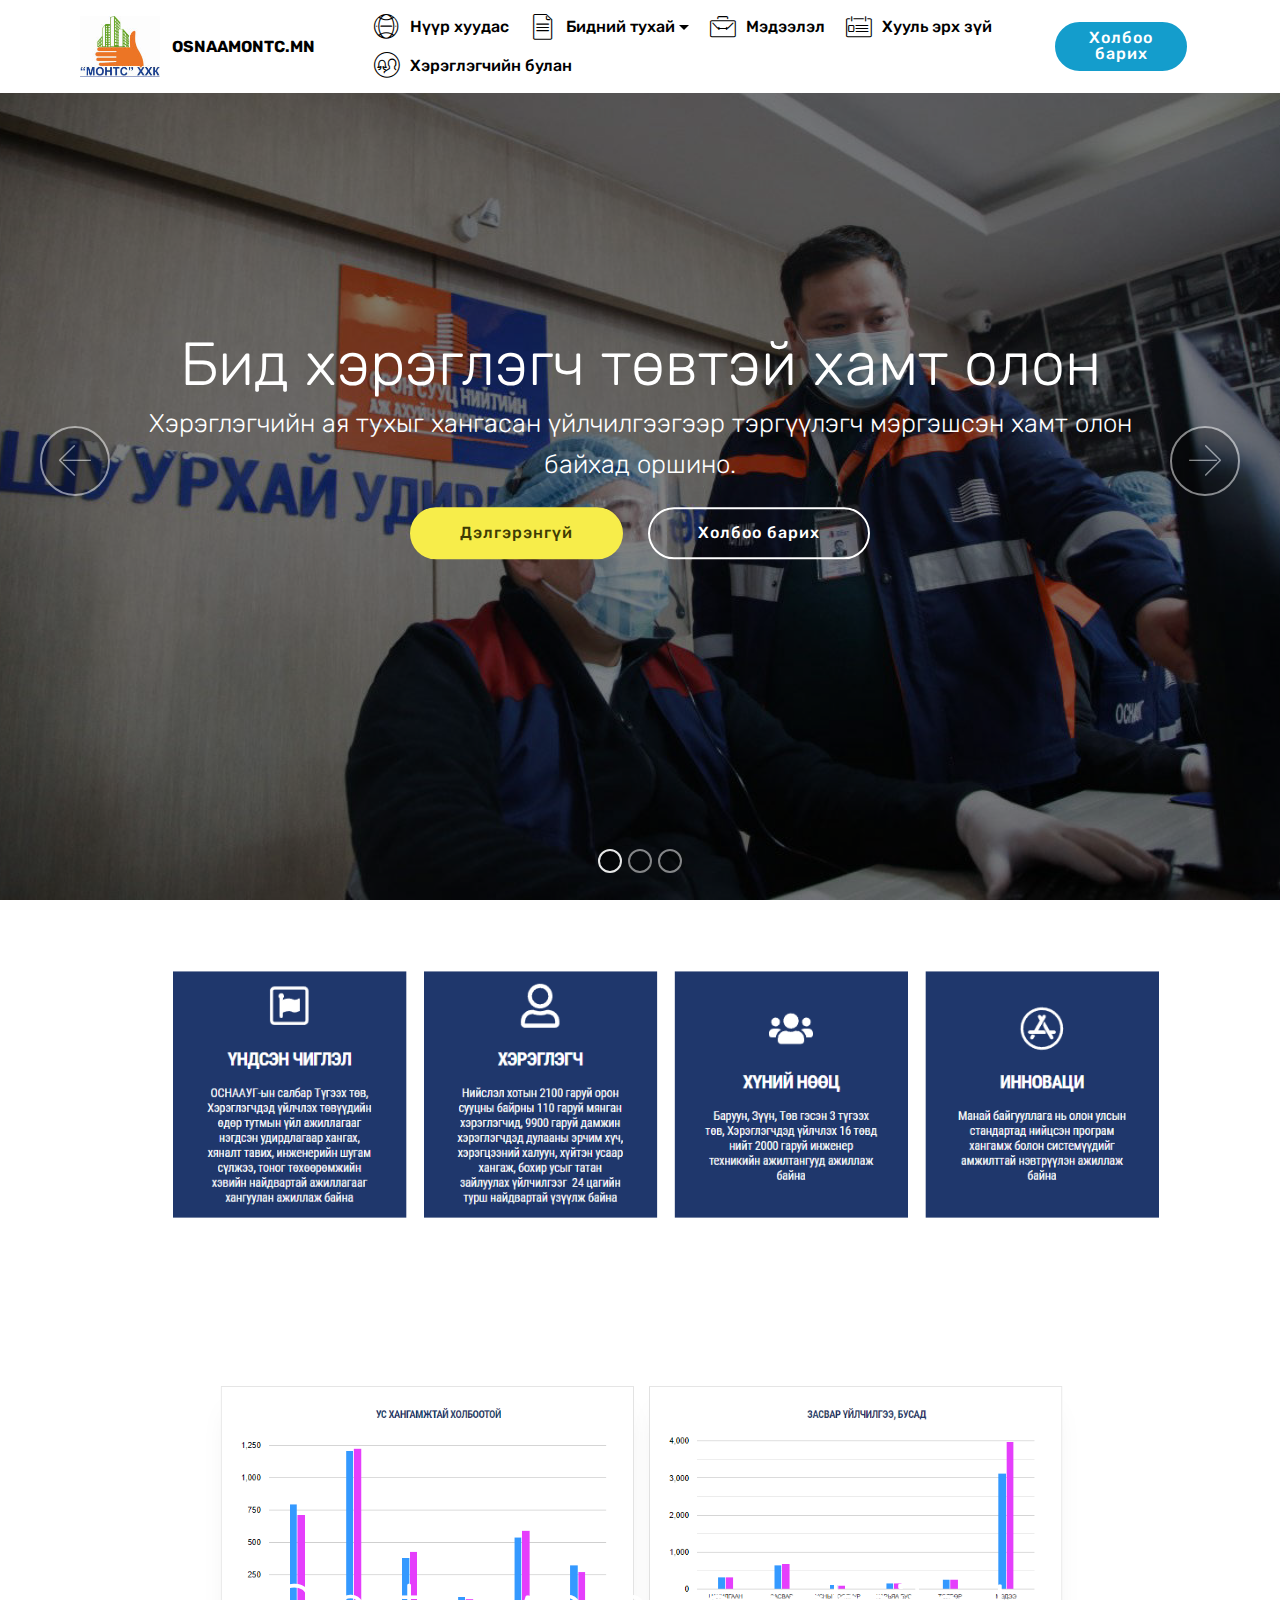
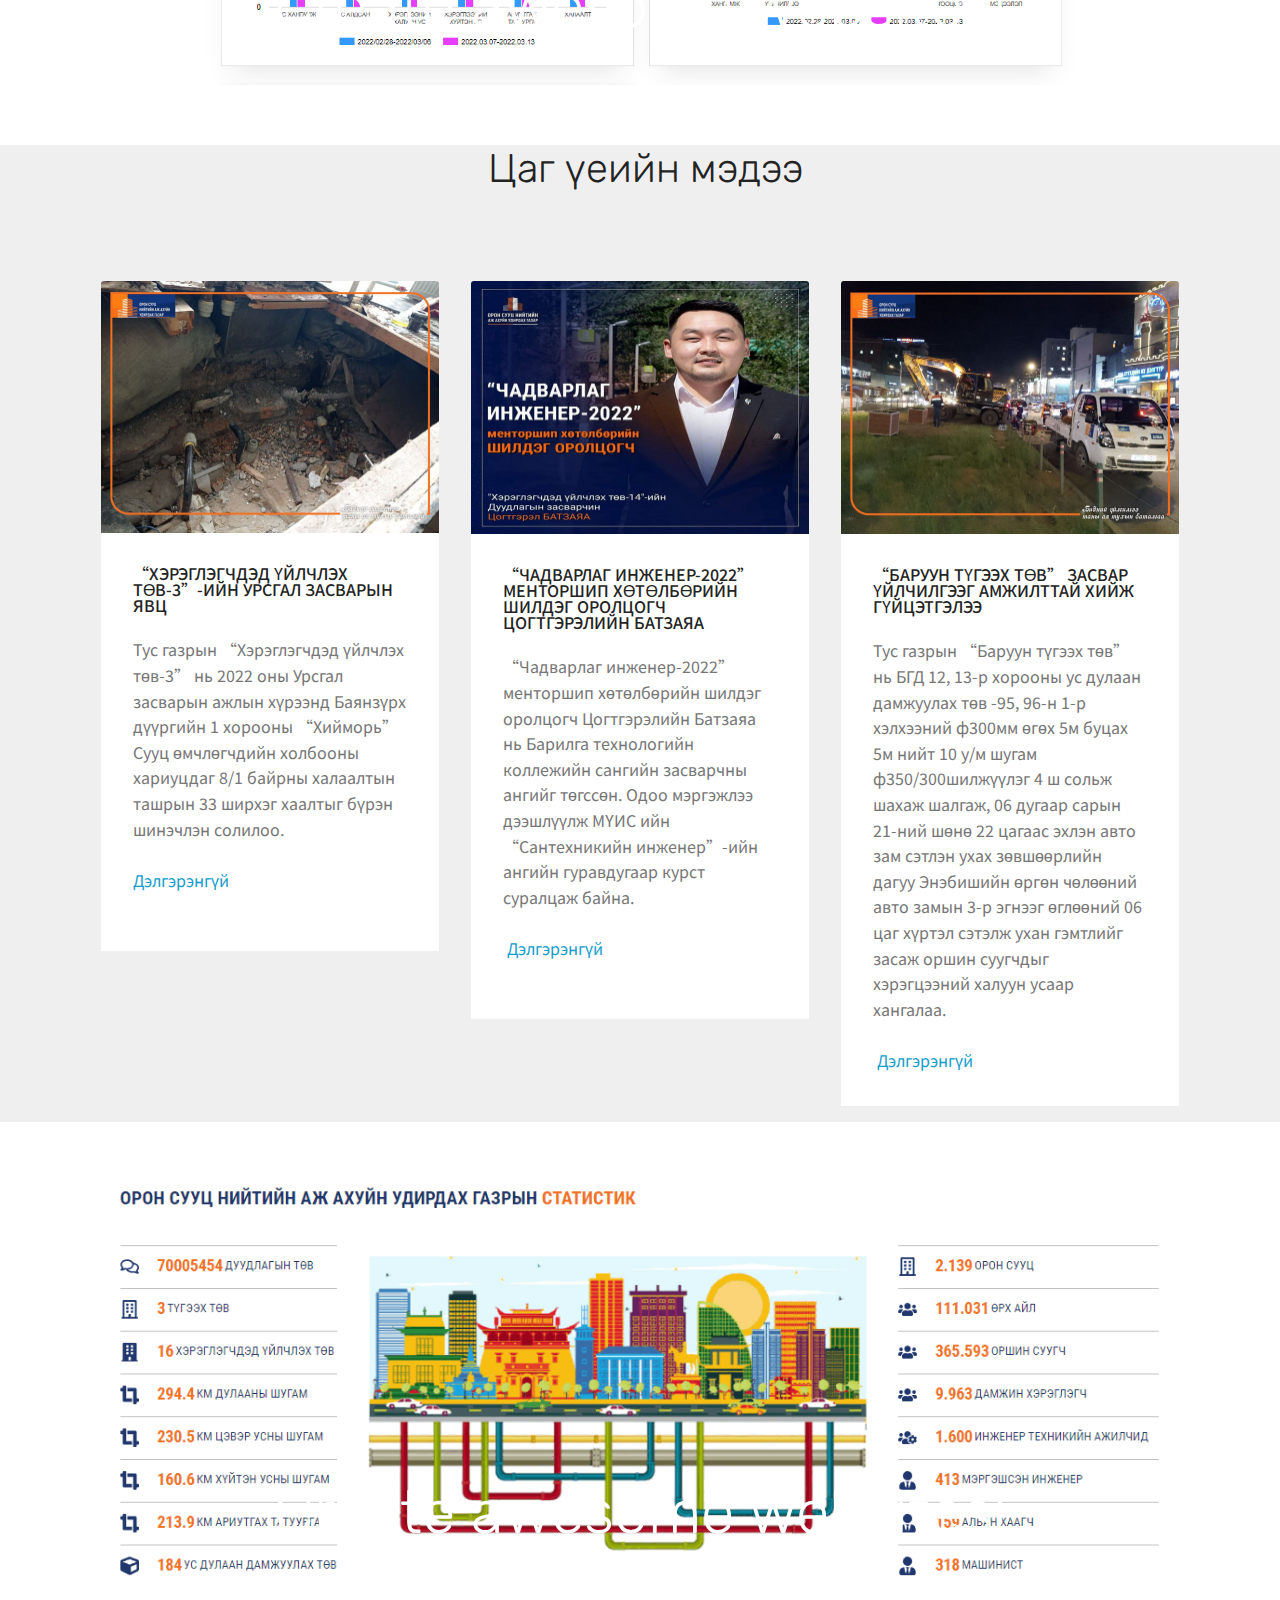
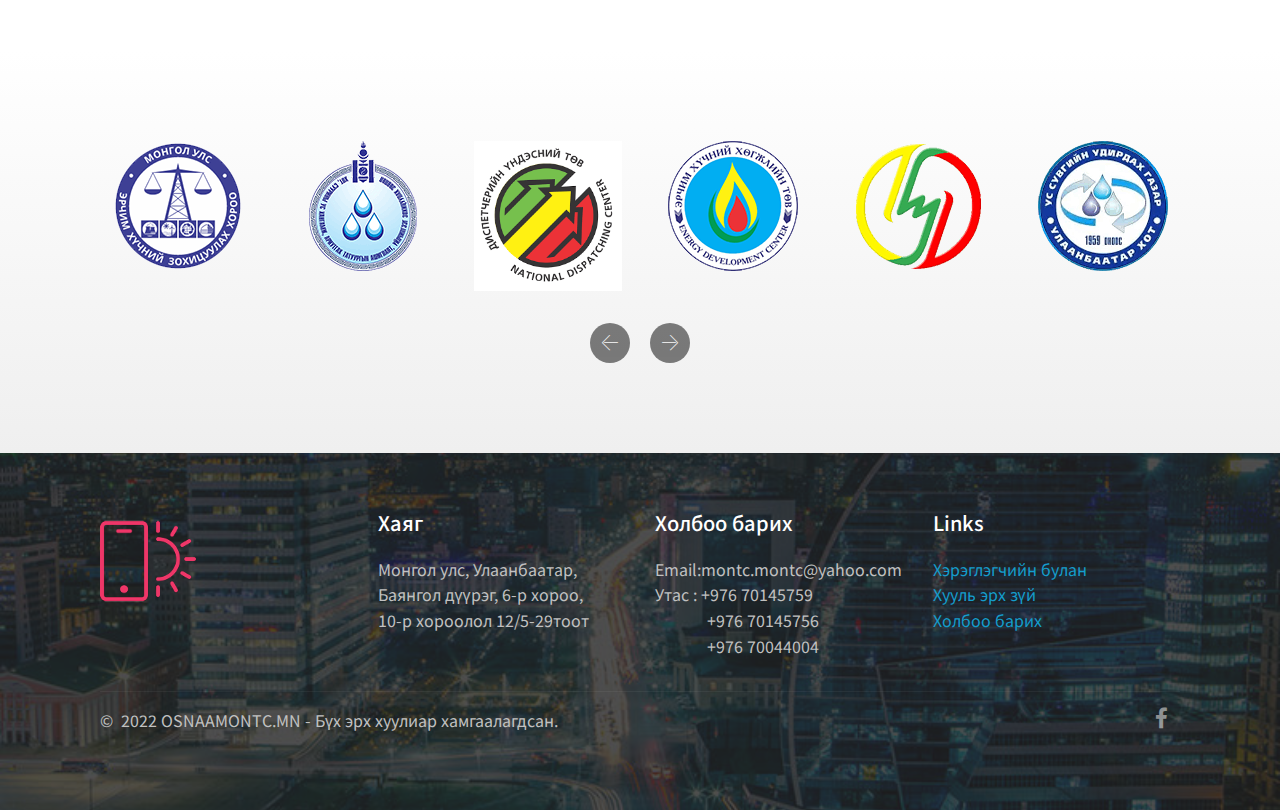
==== index.html @ 75e879fa "Add files via upload" ====
<!DOCTYPE html>
<html  >
<head>
  <!-- Site made with Mobirise Website Builder v4.12.4, https://mobirise.com -->
  <meta charset="UTF-8">
  <meta http-equiv="X-UA-Compatible" content="IE=edge">
  <meta name="generator" content="Mobirise v4.12.4, mobirise.com">
  <meta name="viewport" content="width=device-width, initial-scale=1, minimum-scale=1">
  <link rel="shortcut icon" href="assets/images/montc-logo-156x119.jpg" type="image/x-icon">
  <meta name="description" content="">
  
  
  <title>ОСНААМОНТС - Нүүр хуудас</title>
  <link rel="stylesheet" href="assets/web/assets/mobirise-icons/mobirise-icons.css">
  <link rel="stylesheet" href="assets/bootstrap/css/bootstrap.min.css">
  <link rel="stylesheet" href="assets/bootstrap/css/bootstrap-grid.min.css">
  <link rel="stylesheet" href="assets/bootstrap/css/bootstrap-reboot.min.css">
  <link rel="stylesheet" href="assets/socicon/css/styles.css">
  <link rel="stylesheet" href="assets/dropdown/css/style.css">
  <link rel="stylesheet" href="assets/tether/tether.min.css">
  <link rel="stylesheet" href="assets/theme/css/style.css">
  <link rel="preload" as="style" href="assets/mobirise/css/mbr-additional.css"><link rel="stylesheet" href="assets/mobirise/css/mbr-additional.css" type="text/css">
  
  
  
</head>
<body>
  <section class="menu cid-t7tADNF44M" once="menu" id="menu2-1">

    

    <nav class="navbar navbar-expand beta-menu navbar-dropdown align-items-center navbar-fixed-top navbar-toggleable-sm">
        <button class="navbar-toggler navbar-toggler-right" type="button" data-toggle="collapse" data-target="#navbarSupportedContent" aria-controls="navbarSupportedContent" aria-expanded="false" aria-label="Toggle navigation">
            <div class="hamburger">
                <span></span>
                <span></span>
                <span></span>
                <span></span>
            </div>
        </button>
        <div class="menu-logo">
            <div class="navbar-brand">
                <span class="navbar-logo">
                    
                        <img src="assets/images/montc-logo-156x119.jpg" alt="Mobirise" title="" style="height: 3.8rem;">
                    
                </span>
                <span class="navbar-caption-wrap"><a class="navbar-caption text-black display-4" href="https://mobiri.se">OSNAAMONTC.MN</a></span>
            </div>
        </div>
        <div class="collapse navbar-collapse" id="navbarSupportedContent">
            <ul class="navbar-nav nav-dropdown" data-app-modern-menu="true"><li class="nav-item">
                    <a class="nav-link link text-black display-4" href="index.html"><span class="mbri-globe-2 mbr-iconfont mbr-iconfont-btn"></span>Нүүр хуудас</a>
                </li><li class="nav-item dropdown"><a class="nav-link link text-black dropdown-toggle display-4" href="page3.html" aria-expanded="false" data-toggle="dropdown-submenu"><span class="mbri-file mbr-iconfont mbr-iconfont-btn"></span>Бидний тухай</a><div class="dropdown-menu"><a class="text-black dropdown-item display-4" href="page8.html" aria-expanded="false">Захирлын мэндчилгээ</a><a class="text-black dropdown-item display-4" href="page7.html" aria-expanded="false">Танилцуулга</a></div></li><li class="nav-item"><a class="nav-link link text-black display-4" href="page2.html" aria-expanded="false"><span class="mbri-briefcase mbr-iconfont mbr-iconfont-btn"></span>Мэдээлэл</a></li><li class="nav-item"><a class="nav-link link text-black display-4" href="page4.html" aria-expanded="false"><span class="mbri-contact-form mbr-iconfont mbr-iconfont-btn"></span>Хууль эрх зүй</a></li><li class="nav-item"><a class="nav-link link text-black display-4" href="page5.html" aria-expanded="false"><span class="mbri-users mbr-iconfont mbr-iconfont-btn"></span>Хэрэглэгчийн булан</a></li></ul>
            <div class="navbar-buttons mbr-section-btn"><a class="btn btn-sm btn-primary display-4" href="page6.html">Холбоо барих</a></div>
        </div>
    </nav>
</section>

<section class="engine"><a href="https://mobirise.info/v">free html templates</a></section><section class="carousel slide cid-t94xBZNrYD" data-interval="false" id="slider1-11">

    

    <div class="full-screen"><div class="mbr-slider slide carousel" data-keyboard="false" data-ride="false" data-interval="false" data-pause="false"><ol class="carousel-indicators"><li data-app-prevent-settings="" data-target="#slider1-11" class=" active" data-slide-to="0"></li><li data-app-prevent-settings="" data-target="#slider1-11" data-slide-to="1"></li><li data-app-prevent-settings="" data-target="#slider1-11" data-slide-to="2"></li></ol><div class="carousel-inner" role="listbox"><div class="carousel-item slider-fullscreen-image active" data-bg-video-slide="false" style="background-image: url(assets/images/asdsad-1200x800.jpg);"><div class="container container-slide"><div class="image_wrapper"><div class="mbr-overlay" style="opacity: 0.5; background-color: rgb(0, 0, 0);"></div><img src="assets/images/asdsad-1200x800.jpg" alt="" title=""><div class="carousel-caption justify-content-center"><div class="col-10 align-center"><h2 class="mbr-fonts-style display-1">Бид хэрэглэгч төвтэй хамт олон</h2><p class="lead mbr-text mbr-fonts-style display-5">Хэрэглэгчийн ая тухыг хангасан үйлчилгээгээр тэргүүлэгч мэргэшсэн хамт олон байхад оршино.</p><div class="mbr-section-btn" buttons="0"><a class="btn btn-success display-4" href="https://mobirise.com">Дэлгэрэнгүй</a> <a class="btn  btn-white-outline display-4" href="https://mobirise.com">Холбоо барих</a></div></div></div></div></div></div><div class="carousel-item slider-fullscreen-image" data-bg-video-slide="false" style="background-image: url(assets/images/background2.jpg);"><div class="container container-slide"><div class="image_wrapper"><div class="mbr-overlay"></div><img src="assets/images/background2.jpg" alt="" title=""><div class="carousel-caption justify-content-center"><div class="col-10 align-left"><h2 class="mbr-fonts-style display-1">VIDEO SLIDE</h2><p class="lead mbr-text mbr-fonts-style display-5">Slide with youtube video background and color overlay. Title and text are aligned to the left.</p><div class="mbr-section-btn" buttons="0"><a class="btn btn-primary display-4" href="https://mobirise.com">FOR WINDOWS</a> <a class="btn  btn-white-outline display-4" href="https://mobirise.com">FOR MAC</a></div></div></div></div></div></div><div class="carousel-item slider-fullscreen-image" data-bg-video-slide="false" style="background-image: url(assets/images/background3.jpg);"><div class="container container-slide"><div class="image_wrapper"><div class="mbr-overlay"></div><img src="assets/images/background3.jpg" alt="" title=""><div class="carousel-caption justify-content-center"><div class="col-10 align-right"><h2 class="mbr-fonts-style display-1">IMAGE SLIDE</h2><p class="lead mbr-text mbr-fonts-style display-5">Choose from the large selection of latest pre-made blocks - jumbotrons, hero images, parallax scrolling, video backgrounds, hamburger menu, sticky header and more.</p><div class="mbr-section-btn" buttons="0"><a class="btn btn-info display-4" href="https://mobirise.com">FOR WINDOWS</a> <a class="btn  btn-white-outline display-4" href="https://mobirise.com">FOR MAC</a></div></div></div></div></div></div></div><a data-app-prevent-settings="" class="carousel-control carousel-control-prev" role="button" data-slide="prev" href="#slider1-11"><span aria-hidden="true" class="mbri-left mbr-iconfont"></span><span class="sr-only">Previous</span></a><a data-app-prevent-settings="" class="carousel-control carousel-control-next" role="button" data-slide="next" href="#slider1-11"><span aria-hidden="true" class="mbri-right mbr-iconfont"></span><span class="sr-only">Next</span></a></div></div>

</section>

<section class="cid-t9QYhgFuDy" id="image3-1f">

    

    <figure class="mbr-figure container">
            <div class="image-block" style="width: 100%;">
                <img src="assets/images/untitl1-1261x339.png" width="1400" alt="Mobirise" title="">
                
            </div>
    </figure>
</section>

<section class="cid-t9h0VGCYDx" id="image3-1b">

    

    <figure class="mbr-figure container">
            <div class="image-block" style="width: 80%;">
                <img src="assets/images/untitled1-1182x408.png" width="1400" alt="Mobirise" title="">
                <figcaption class="mbr-figure-caption mbr-figure-caption-over">
                    <div class="container pb-5 mbr-white align-center mbr-fonts-style display-1">
                        Create awesome websites!
                    </div>
                </figcaption>
            </div>
    </figure>
</section>

<section class="features18 popup-btn-cards cid-taSV3I2Ks6" id="features18-2f">

    

    
    <div class="container">
        <h2 class="mbr-section-title pb-3 align-center mbr-fonts-style display-2">&nbsp;Цаг үеийн мэдээ</h2>
        
        <div class="media-container-row pt-5 ">
            <div class="card p-3 col-12 col-md-6 col-lg-4">
                <div class="card-wrapper ">
                    <div class="card-img">
                        <div class="mbr-overlay"></div>
                        
                        <img src="assets/images/289977239-337936971845567-7448069833814317966-n-676x505.jpg" alt="Mobirise" title="">
                    </div>
                    <div class="card-box">
                        <h4 class="card-title mbr-fonts-style display-7">“ХЭРЭГЛЭГЧДЭД ҮЙЛЧЛЭХ ТӨВ-3”-ИЙН УРСГАЛ ЗАСВАРЫН ЯВЦ</h4>
                        <p class="mbr-text mbr-fonts-style align-left display-7">Тус газрын “Хэрэглэгчдэд үйлчлэх төв-3” нь 2022 оны Урсгал засварын ажлын хүрээнд Баянзүрх дүүргийн 1 хорооны “Хийморь” Сууц өмчлөгчдийн холбооны хариуцдаг 8/1 байрны халаалтын ташрын 33 ширхэг хаалтыг бүрэн шинэчлэн солилоо. &nbsp;<br>&nbsp; &nbsp; &nbsp; &nbsp; &nbsp; &nbsp; &nbsp; &nbsp; &nbsp; &nbsp; &nbsp; &nbsp; &nbsp; &nbsp; &nbsp; &nbsp; &nbsp; &nbsp; &nbsp; &nbsp; &nbsp; &nbsp; &nbsp; &nbsp; <a href="page9.html">Дэлгэрэнгүй</a><br>
<br></p>
                    </div>
                </div>
            </div>
            <div class="card p-3 col-12 col-md-6 col-lg-4">
                <div class="card-wrapper">
                    <div class="card-img">
                        <div class="mbr-overlay"></div>
                        
                        <img src="assets/images/0034-676x507.jpg" alt="Mobirise" title="">
                    </div>
                    <div class="card-box">
                        <h4 class="card-title mbr-fonts-style display-7">“ЧАДВАРЛАГ ИНЖЕНЕР-2022” МЕНТОРШИП ХӨТӨЛБӨРИЙН ШИЛДЭГ ОРОЛЦОГЧ ЦОГТГЭРЭЛИЙН БАТЗАЯА</h4>
                        <p class="mbr-text mbr-fonts-style display-7">“Чадварлаг инженер-2022” менторшип хөтөлбөрийн шилдэг оролцогч Цогтгэрэлийн Батзаяа нь Барилга технологийн коллежийн сангийн засварчны ангийг төгссөн. Одоо мэргэжлээ дээшлүүлж МҮИС ийн “Сантехникийн инженер”-ийн ангийн гуравдугаар курст суралцаж байна. <br>&nbsp; &nbsp; &nbsp; &nbsp; &nbsp; &nbsp; &nbsp; &nbsp; &nbsp; &nbsp; &nbsp; &nbsp; &nbsp; &nbsp; &nbsp; &nbsp; &nbsp; &nbsp; &nbsp; &nbsp; &nbsp; &nbsp; &nbsp; &nbsp; <a href="page10.html">&nbsp;Дэлгэрэнгүй</a><br><br></p>
                    </div>
                </div>
            </div>

            <div class="card p-3 col-12 col-md-6 col-lg-4">
                <div class="card-wrapper">
                    <div class="card-img">
                        <div class="mbr-overlay"></div>
                        
                        <img src="assets/images/288474857-337242325248365-86258695366711644-n-676x507.jpg" alt="Mobirise" title="">
                    </div>
                    <div class="card-box">
                        <h4 class="card-title mbr-fonts-style display-7">“БАРУУН ТҮГЭЭХ ТӨВ” ЗАСВАР ҮЙЛЧИЛГЭЭГ АМЖИЛТТАЙ ХИЙЖ ГҮЙЦЭТГЭЛЭЭ</h4>
                        <p class="mbr-text mbr-fonts-style display-7">Тус газрын “Баруун түгээх төв” нь БГД 12, 13-р хорооны ус дулаан дамжуулах төв -95, 96-н 1-р хэлхээний ф300мм өгөх 5м буцах 5м нийт 10 у/м шугам ф350/300шилжүүлэг 4 ш сольж шахаж шалгаж, 06 дугаар сарын 21-ний шөнө 22 цагаас эхлэн авто зам сэтлэн ухах зөвшөөрлийн дагуу Энэбишийн өргөн чөлөөний авто замын 3-р эгнээг өглөөний 06 цаг хүртэл сэтэлж ухан гэмтлийг засаж оршин суугчдыг хэрэгцээний халуун усаар хангалаа.<br>&nbsp; &nbsp; &nbsp; &nbsp; &nbsp; &nbsp; &nbsp; &nbsp; &nbsp; &nbsp; &nbsp; &nbsp; &nbsp; &nbsp; &nbsp; &nbsp; &nbsp; &nbsp; &nbsp; &nbsp; &nbsp; &nbsp; &nbsp; &nbsp; <a href="page11.html">&nbsp;Дэлгэрэнгүй</a><br></p>
                    </div>
                </div>
            </div>

            
        </div>
    </div>
</section>

<section class="cid-t9h0nboomP" id="image3-1a">

    

    <figure class="mbr-figure container">
            <div class="image-block" style="width: 100%;">
                <img src="assets/images/untitled-1193x440.png" width="1400" alt="Mobirise" title="">
                <figcaption class="mbr-figure-caption mbr-figure-caption-over">
                    <div class="container pb-5 mbr-white align-center mbr-fonts-style display-1">
                        Create awesome websites!
                    </div>
                </figcaption>
            </div>
    </figure>
</section>

<section class="clients cid-t94xRUwNJa" data-interval="false" id="clients-12">
      

    
        

    <div class="container">
        <div class="carousel slide" role="listbox" data-pause="true" data-keyboard="false" data-ride="carousel" data-interval="5000">
            <div class="carousel-inner" data-visible="6">
                
                
                
                
                
            <div class="carousel-item ">
                    <div class="media-container-row">
                        <div class="col-md-12">
                            <div class="wrap-img ">
                                <img src="assets/images/001-130x130.png" class="img-responsive clients-img" alt="" title="">
                            </div>
                        </div>
                    </div>
                </div><div class="carousel-item ">
                    <div class="media-container-row">
                        <div class="col-md-12">
                            <div class="wrap-img ">
                                <img src="assets/images/002-130x130.png" class="img-responsive clients-img" alt="" title="">
                            </div>
                        </div>
                    </div>
                </div><div class="carousel-item ">
                    <div class="media-container-row">
                        <div class="col-md-12">
                            <div class="wrap-img ">
                                <img src="assets/images/download-1-223x226.png" class="img-responsive clients-img" alt="" title="">
                            </div>
                        </div>
                    </div>
                </div><div class="carousel-item ">
                    <div class="media-container-row">
                        <div class="col-md-12">
                            <div class="wrap-img ">
                                <img src="assets/images/e-130x130.png" class="img-responsive clients-img" alt="" title="">
                            </div>
                        </div>
                    </div>
                </div><div class="carousel-item ">
                    <div class="media-container-row">
                        <div class="col-md-12">
                            <div class="wrap-img ">
                                <img src="assets/images/tog-130x130.png" class="img-responsive clients-img" alt="" title="">
                            </div>
                        </div>
                    </div>
                </div><div class="carousel-item ">
                    <div class="media-container-row">
                        <div class="col-md-12">
                            <div class="wrap-img ">
                                <img src="assets/images/ussuvag-130x130.png" class="img-responsive clients-img" alt="" title="">
                            </div>
                        </div>
                    </div>
                </div><div class="carousel-item ">
                    <div class="media-container-row">
                        <div class="col-md-12">
                            <div class="wrap-img ">
                                <img src="assets/images/zz-130x130.png" class="img-responsive clients-img" alt="" title="">
                            </div>
                        </div>
                    </div>
                </div><div class="carousel-item ">
                    <div class="media-container-row">
                        <div class="col-md-12">
                            <div class="wrap-img ">
                                <img src="assets/images/d-130x130.png" class="img-responsive clients-img" alt="" title="">
                            </div>
                        </div>
                    </div>
                </div><div class="carousel-item ">
                    <div class="media-container-row">
                        <div class="col-md-12">
                            <div class="wrap-img ">
                                <img src="assets/images/002-130x130.png" class="img-responsive clients-img" alt="" title="">
                            </div>
                        </div>
                    </div>
                </div><div class="carousel-item ">
                    <div class="media-container-row">
                        <div class="col-md-12">
                            <div class="wrap-img ">
                                <img src="assets/images/barilga-130x130.jpg" class="img-responsive clients-img" alt="" title="">
                            </div>
                        </div>
                    </div>
                </div></div>
            <div class="carousel-controls">
                <a data-app-prevent-settings="" class="carousel-control carousel-control-prev" role="button" data-slide="prev">
                    <span aria-hidden="true" class="mbri-left mbr-iconfont"></span>
                    <span class="sr-only">Previous</span>
                </a>
                <a data-app-prevent-settings="" class="carousel-control carousel-control-next" role="button" data-slide="next">
                    <span aria-hidden="true" class="mbri-right mbr-iconfont"></span>
                    <span class="sr-only">Next</span>
                </a>
            </div>
        </div>
    </div>
</section>

<section class="cid-t8TuPagwVf" id="footer1-q">

    

    <div class="mbr-overlay" style="background-color: rgb(35, 35, 35); opacity: 0.8;"></div>

    <div class="container">
        <div class="media-container-row content text-white">
            <div class="col-12 col-md-3">
                <div class="media-wrap">
                    <a href="https://mobiri.se/">
                        <img src="assets/images/logo2.png" alt="Mobirise">
                    </a>
                </div>
            </div>
            <div class="col-12 col-md-3 mbr-fonts-style display-7">
                <h5 class="pb-3">Хаяг</h5>
                <p class="mbr-text">Монгол улс, Улаанбаатар,<br>Баянгол дүүрэг, 6-р хороо,<br>10-р хороолол 12/5-29тоот</p>
            </div>
            <div class="col-12 col-md-3 mbr-fonts-style display-7">
                <h5 class="pb-3">Холбоо барих</h5>
                <p class="mbr-text">
                    Email:montc.montc@yahoo.com
                    <br>Утас : +976 70145759 <br>&nbsp; &nbsp; &nbsp; &nbsp; &nbsp; &nbsp; &nbsp;+976 70145756 <br>&nbsp; &nbsp; &nbsp; &nbsp; &nbsp; &nbsp; &nbsp;+976 70044004<br></p>
            </div>
            <div class="col-12 col-md-3 mbr-fonts-style display-7">
                <h5 class="pb-3">
                    Links
                </h5>
                <p class="mbr-text"><a href="page5.html">Хэрэглэгчийн булан </a>&nbsp;<br><a href="page4.html">Хууль эрх зүй</a><br><a href="page6.html">Холбоо барих</a></p>
            </div>
        </div>
        <div class="footer-lower">
            <div class="media-container-row">
                <div class="col-sm-12">
                    <hr>
                </div>
            </div>
            <div class="media-container-row mbr-white">
                <div class="col-sm-6 copyright">
                    <p class="mbr-text mbr-fonts-style display-7">
                        © &nbsp;2022 OSNAAMONTC.MN - Бүх эрх хуулиар хамгаалагдсан.</p>
                </div>
                <div class="col-md-6">
                    <div class="social-list align-right">
                        <div class="soc-item">
                            <a href="https://twitter.com/mobirise" target="_blank">
                                <span class="mbr-iconfont mbr-iconfont-social socicon-facebook socicon"></span>
                            </a>
                        </div>
                        
                        
                        
                        
                        
                    </div>
                </div>
            </div>
        </div>
    </div>
</section>


  <script src="assets/web/assets/jquery/jquery.min.js"></script>
  <script src="assets/popper/popper.min.js"></script>
  <script src="assets/bootstrap/js/bootstrap.min.js"></script>
  <script src="assets/smoothscroll/smooth-scroll.js"></script>
  <script src="assets/dropdown/js/nav-dropdown.js"></script>
  <script src="assets/dropdown/js/navbar-dropdown.js"></script>
  <script src="assets/touchswipe/jquery.touch-swipe.min.js"></script>
  <script src="assets/tether/tether.min.js"></script>
  <script src="assets/vimeoplayer/jquery.mb.vimeo_player.js"></script>
  <script src="assets/mbr-clients-slider/mbr-clients-slider.js"></script>
  <script src="assets/bootstrapcarouselswipe/bootstrap-carousel-swipe.js"></script>
  <script src="assets/mbr-popup-btns/mbr-popup-btns.js"></script>
  <script src="assets/ytplayer/jquery.mb.ytplayer.min.js"></script>
  <script src="assets/theme/js/script.js"></script>
  <script src="assets/slidervideo/script.js"></script>
  
  
</body>
</html>
---- assets/web/assets/mobirise-icons/mobirise-icons.css ----
@font-face {
  font-family: 'MobiriseIcons';
  src:  url('mobirise-icons.eot?spat4u');
  src:  url('mobirise-icons.eot?spat4u#iefix') format('embedded-opentype'),
    url('mobirise-icons.ttf?spat4u') format('truetype'),
    url('mobirise-icons.woff?spat4u') format('woff'),
    url('mobirise-icons.svg?spat4u#MobiriseIcons') format('svg');
  font-weight: normal;
  font-style: normal;
  font-display: swap;
}

[class^="mbri-"], [class*=" mbri-"] {
  /* use !important to prevent issues with browser extensions that change fonts */
  font-family: MobiriseIcons !important;
  speak: none;
  font-style: normal;
  font-weight: normal;
  font-variant: normal;
  text-transform: none;
  line-height: 1;

  /* Better Font Rendering =========== */
  -webkit-font-smoothing: antialiased;
  -moz-osx-font-smoothing: grayscale;
}

.mbri-add-submenu:before {
  content: "\e900";
}
.mbri-alert:before {
  content: "\e901";
}
.mbri-align-center:before {
  content: "\e902";
}
.mbri-align-justify:before {
  content: "\e903";
}
.mbri-align-left:before {
  content: "\e904";
}
.mbri-align-right:before {
  content: "\e905";
}
.mbri-android:before {
  content: "\e906";
}
.mbri-apple:before {
  content: "\e907";
}
.mbri-arrow-down:before {
  content: "\e908";
}
.mbri-arrow-next:before {
  content: "\e909";
}
.mbri-arrow-prev:before {
  content: "\e90a";
}
.mbri-arrow-up:before {
  content: "\e90b";
}
.mbri-bold:before {
  content: "\e90c";
}
.mbri-bookmark:before {
  content: "\e90d";
}
.mbri-bootstrap:before {
  content: "\e90e";
}
.mbri-briefcase:before {
  content: "\e90f";
}
.mbri-browse:before {
  content: "\e910";
}
.mbri-bulleted-list:before {
  content: "\e911";
}
.mbri-calendar:before {
  content: "\e912";
}
.mbri-camera:before {
  content: "\e913";
}
.mbri-cart-add:before {
  content: "\e914";
}
.mbri-cart-full:before {
  content: "\e915";
}
.mbri-cash:before {
  content: "\e916";
}
.mbri-change-style:before {
  content: "\e917";
}
.mbri-chat:before {
  content: "\e918";
}
.mbri-clock:before {
  content: "\e919";
}
.mbri-close:before {
  content: "\e91a";
}
.mbri-cloud:before {
  content: "\e91b";
}
.mbri-code:before {
  content: "\e91c";
}
.mbri-contact-form:before {
  content: "\e91d";
}
.mbri-credit-card:before {
  content: "\e91e";
}
.mbri-cursor-click:before {
  content: "\e91f";
}
.mbri-cust-feedback:before {
  content: "\e920";
}
.mbri-database:before {
  content: "\e921";
}
.mbri-delivery:before {
  content: "\e922";
}
.mbri-desktop:before {
  content: "\e923";
}
.mbri-devices:before {
  content: "\e924";
}
.mbri-down:before {
  content: "\e925";
}
.mbri-download:before {
  content: "\e989";
}
.mbri-drag-n-drop:before {
  content: "\e927";
}
.mbri-drag-n-drop2:before {
  content: "\e928";
}
.mbri-edit:before {
  content: "\e929";
}
.mbri-edit2:before {
  content: "\e92a";
}
.mbri-error:before {
  content: "\e92b";
}
.mbri-extension:before {
  content: "\e92c";
}
.mbri-features:before {
  content: "\e92d";
}
.mbri-file:before {
  content: "\e92e";
}
.mbri-flag:before {
  content: "\e92f";
}
.mbri-folder:before {
  content: "\e930";
}
.mbri-gift:before {
  content: "\e931";
}
.mbri-github:before {
  content: "\e932";
}
.mbri-globe:before {
  content: "\e933";
}
.mbri-globe-2:before {
  content: "\e934";
}
.mbri-growing-chart:before {
  content: "\e935";
}
.mbri-hearth:before {
  content: "\e936";
}
.mbri-help:before {
  content: "\e937";
}
.mbri-home:before {
  content: "\e938";
}
.mbri-hot-cup:before {
  content: "\e939";
}
.mbri-idea:before {
  content: "\e93a";
}
.mbri-image-gallery:before {
  content: "\e93b";
}
.mbri-image-slider:before {
  content: "\e93c";
}
.mbri-info:before {
  content: "\e93d";
}
.mbri-italic:before {
  content: "\e93e";
}
.mbri-key:before {
  content: "\e93f";
}
.mbri-laptop:before {
  content: "\e940";
}
.mbri-layers:before {
  content: "\e941";
}
.mbri-left-right:before {
  content: "\e942";
}
.mbri-left:before {
  content: "\e943";
}
.mbri-letter:before {
  content: "\e944";
}
.mbri-like:before {
  content: "\e945";
}
.mbri-link:before {
  content: "\e946";
}
.mbri-lock:before {
  content: "\e947";
}
.mbri-login:before {
  content: "\e948";
}
.mbri-logout:before {
  content: "\e949";
}
.mbri-magic-stick:before {
  content: "\e94a";
}
.mbri-map-pin:before {
  content: "\e94b";
}
.mbri-menu:before {
  content: "\e94c";
}
.mbri-mobile:before {
  content: "\e94d";
}
.mbri-mobile2:before {
  content: "\e94e";
}
.mbri-mobirise:before {
  content: "\e94f";
}
.mbri-more-horizontal:before {
  content: "\e950";
}
.mbri-more-vertical:before {
  content: "\e951";
}
.mbri-music:before {
  content: "\e952";
}
.mbri-new-file:before {
  content: "\e953";
}
.mbri-numbered-list:before {
  content: "\e954";
}
.mbri-opened-folder:before {
  content: "\e955";
}
.mbri-pages:before {
  content: "\e956";
}
.mbri-paper-plane:before {
  content: "\e957";
}
.mbri-paperclip:before {
  content: "\e958";
}
.mbri-photo:before {
  content: "\e959";
}
.mbri-photos:before {
  content: "\e95a";
}
.mbri-pin:before {
  content: "\e95b";
}
.mbri-play:before {
  content: "\e95c";
}
.mbri-plus:before {
  content: "\e95d";
}
.mbri-preview:before {
  content: "\e95e";
}
.mbri-print:before {
  content: "\e95f";
}
.mbri-protect:before {
  content: "\e960";
}
.mbri-question:before {
  content: "\e961";
}
.mbri-quote-left:before {
  content: "\e962";
}
.mbri-quote-right:before {
  content: "\e963";
}
.mbri-refresh:before {
  content: "\e964";
}
.mbri-responsive:before {
  content: "\e965";
}
.mbri-right:before {
  content: "\e966";
}
.mbri-rocket:before {
  content: "\e967";
}
.mbri-sad-face:before {
  content: "\e968";
}
.mbri-sale:before {
  content: "\e969";
}
.mbri-save:before {
  content: "\e96a";
}
.mbri-search:before {
  content: "\e96b";
}
.mbri-setting:before {
  content: "\e96c";
}
.mbri-setting2:before {
  content: "\e96d";
}
.mbri-setting3:before {
  content: "\e96e";
}
.mbri-share:before {
  content: "\e96f";
}
.mbri-shopping-bag:before {
  content: "\e970";
}
.mbri-shopping-basket:before {
  content: "\e971";
}
.mbri-shopping-cart:before {
  content: "\e972";
}
.mbri-sites:before {
  content: "\e973";
}
.mbri-smile-face:before {
  content: "\e974";
}
.mbri-speed:before {
  content: "\e975";
}
.mbri-star:before {
  content: "\e976";
}
.mbri-success:before {
  content: "\e977";
}
.mbri-sun:before {
  content: "\e978";
}
.mbri-sun2:before {
  content: "\e979";
}
.mbri-tablet:before {
  content: "\e97a";
}
.mbri-tablet-vertical:before {
  content: "\e97b";
}
.mbri-target:before {
  content: "\e97c";
}
.mbri-timer:before {
  content: "\e97d";
}
.mbri-to-ftp:before {
  content: "\e97e";
}
.mbri-to-local-drive:before {
  content: "\e97f";
}
.mbri-touch-swipe:before {
  content: "\e980";
}
.mbri-touch:before {
  content: "\e981";
}
.mbri-trash:before {
  content: "\e982";
}
.mbri-underline:before {
  content: "\e983";
}
.mbri-unlink:before {
  content: "\e984";
}
.mbri-unlock:before {
  content: "\e985";
}
.mbri-up-down:before {
  content: "\e986";
}
.mbri-up:before {
  content: "\e987";
}
.mbri-update:before {
  content: "\e988";
}
.mbri-upload:before {
 content: "\e926"; 
}
.mbri-user:before {
  content: "\e98a";
}
.mbri-user2:before {
  content: "\e98b";
}
.mbri-users:before {
  content: "\e98c";
}
.mbri-video:before {
  content: "\e98d";
}
.mbri-video-play:before {
  content: "\e98e";
}
.mbri-watch:before {
  content: "\e98f";
}
.mbri-website-theme:before {
  content: "\e990";
}
.mbri-wifi:before {
  content: "\e991";
}
.mbri-windows:before {
  content: "\e992";
}
.mbri-zoom-out:before {
  content: "\e993";
}
.mbri-redo:before {
  content: "\e994";
}
.mbri-undo:before {
  content: "\e995";
}
---- assets/socicon/css/styles.css ----
@charset "UTF-8";

@font-face {
  font-family: 'Socicon';
  src:  url('../fonts/socicon.eot');
  src:  url('../fonts/socicon.eot?#iefix') format('embedded-opentype'),
    url('../fonts/socicon.woff2') format('woff2'),
    url('../fonts/socicon.ttf') format('truetype'),
    url('../fonts/socicon.woff') format('woff'),
    url('../fonts/socicon.svg#socicon') format('svg');
  font-weight: normal;
  font-style: normal;
}

[data-icon]:before {
  font-family: "socicon" !important;
  content: attr(data-icon);
  font-style: normal !important;
  font-weight: normal !important;
  font-variant: normal !important;
  text-transform: none !important;
  speak: none;
  line-height: 1;
  -webkit-font-smoothing: antialiased;
  -moz-osx-font-smoothing: grayscale;
}

[class^="socicon-"], [class*=" socicon-"] {
  /* use !important to prevent issues with browser extensions that change fonts */
  font-family: 'Socicon' !important;
  speak: none;
  font-style: normal;
  font-weight: normal;
  font-variant: normal;
  text-transform: none;
  line-height: 1;

  /* Better Font Rendering =========== */
  -webkit-font-smoothing: antialiased;
  -moz-osx-font-smoothing: grayscale;
}

.socicon-eitaa:before {
  content: "\e97c";
}
.socicon-soroush:before {
  content: "\e97d";
}
.socicon-bale:before {
  content: "\e97e";
}
.socicon-zazzle:before {
  content: "\e97b";
}
.socicon-society6:before {
  content: "\e97a";
}
.socicon-redbubble:before {
  content: "\e979";
}
.socicon-avvo:before {
  content: "\e978";
}
.socicon-stitcher:before {
  content: "\e977";
}
.socicon-googlehangouts:before {
  content: "\e974";
}
.socicon-dlive:before {
  content: "\e975";
}
.socicon-vsco:before {
  content: "\e976";
}
.socicon-flipboard:before {
  content: "\e973";
}
.socicon-ubuntu:before {
  content: "\e958";
}
.socicon-artstation:before {
  content: "\e959";
}
.socicon-invision:before {
  content: "\e95a";
}
.socicon-torial:before {
  content: "\e95b";
}
.socicon-collectorz:before {
  content: "\e95c";
}
.socicon-seenthis:before {
  content: "\e95d";
}
.socicon-googleplaymusic:before {
  content: "\e95e";
}
.socicon-debian:before {
  content: "\e95f";
}
.socicon-filmfreeway:before {
  content: "\e960";
}
.socicon-gnome:before {
  content: "\e961";
}
.socicon-itchio:before {
  content: "\e962";
}
.socicon-jamendo:before {
  content: "\e963";
}
.socicon-mix:before {
  content: "\e964";
}
.socicon-sharepoint:before {
  content: "\e965";
}
.socicon-tinder:before {
  content: "\e966";
}
.socicon-windguru:before {
  content: "\e967";
}
.socicon-cdbaby:before {
  content: "\e968";
}
.socicon-elementaryos:before {
  content: "\e969";
}
.socicon-stage32:before {
  content: "\e96a";
}
.socicon-tiktok:before {
  content: "\e96b";
}
.socicon-gitter:before {
  content: "\e96c";
}
.socicon-letterboxd:before {
  content: "\e96d";
}
.socicon-threema:before {
  content: "\e96e";
}
.socicon-splice:before {
  content: "\e96f";
}
.socicon-metapop:before {
  content: "\e970";
}
.socicon-naver:before {
  content: "\e971";
}
.socicon-remote:before {
  content: "\e972";
}
.socicon-internet:before {
  content: "\e957";
}
.socicon-moddb:before {
  content: "\e94b";
}
.socicon-indiedb:before {
  content: "\e94c";
}
.socicon-traxsource:before {
  content: "\e94d";
}
.socicon-gamefor:before {
  content: "\e94e";
}
.socicon-pixiv:before {
  content: "\e94f";
}
.socicon-myanimelist:before {
  content: "\e950";
}
.socicon-blackberry:before {
  content: "\e951";
}
.socicon-wickr:before {
  content: "\e952";
}
.socicon-spip:before {
  content: "\e953";
}
.socicon-napster:before {
  content: "\e954";
}
.socicon-beatport:before {
  content: "\e955";
}
.socicon-hackerone:before {
  content: "\e956";
}
.socicon-hackernews:before {
  content: "\e946";
}
.socicon-smashwords:before {
  content: "\e947";
}
.socicon-kobo:before {
  content: "\e948";
}
.socicon-bookbub:before {
  content: "\e949";
}
.socicon-mailru:before {
  content: "\e94a";
}
.socicon-gitlab:before {
  content: "\e945";
}
.socicon-instructables:before {
  content: "\e944";
}
.socicon-portfolio:before {
  content: "\e943";
}
.socicon-codered:before {
  content: "\e940";
}
.socicon-origin:before {
  content: "\e941";
}
.socicon-nextdoor:before {
  content: "\e942";
}
.socicon-udemy:before {
  content: "\e93f";
}
.socicon-livemaster:before {
  content: "\e93e";
}
.socicon-crunchbase:before {
  content: "\e93b";
}
.socicon-homefy:before {
  content: "\e93c";
}
.socicon-calendly:before {
  content: "\e93d";
}
.socicon-realtor:before {
  content: "\e90f";
}
.socicon-tidal:before {
  content: "\e910";
}
.socicon-qobuz:before {
  content: "\e911";
}
.socicon-natgeo:before {
  content: "\e912";
}
.socicon-mastodon:before {
  content: "\e913";
}
.socicon-unsplash:before {
  content: "\e914";
}
.socicon-homeadvisor:before {
  content: "\e915";
}
.socicon-angieslist:before {
  content: "\e916";
}
.socicon-codepen:before {
  content: "\e917";
}
.socicon-slack:before {
  content: "\e918";
}
.socicon-openaigym:before {
  content: "\e919";
}
.socicon-logmein:before {
  content: "\e91a";
}
.socicon-fiverr:before {
  content: "\e91b";
}
.socicon-gotomeeting:before {
  content: "\e91c";
}
.socicon-aliexpress:before {
  content: "\e91d";
}
.socicon-guru:before {
  content: "\e91e";
}
.socicon-appstore:before {
  content: "\e91f";
}
.socicon-homes:before {
  content: "\e920";
}
.socicon-zoom:before {
  content: "\e921";
}
.socicon-alibaba:before {
  content: "\e922";
}
.socicon-craigslist:before {
  content: "\e923";
}
.socicon-wix:before {
  content: "\e924";
}
.socicon-redfin:before {
  content: "\e925";
}
.socicon-googlecalendar:before {
  content: "\e926";
}
.socicon-shopify:before {
  content: "\e927";
}
.socicon-freelancer:before {
  content: "\e928";
}
.socicon-seedrs:before {
  content: "\e929";
}
.socicon-bing:before {
  content: "\e92a";
}
.socicon-doodle:before {
  content: "\e92b";
}
.socicon-bonanza:before {
  content: "\e92c";
}
.socicon-squarespace:before {
  content: "\e92d";
}
.socicon-toptal:before {
  content: "\e92e";
}
.socicon-gust:before {
  content: "\e92f";
}
.socicon-ask:before {
  content: "\e930";
}
.socicon-trulia:before {
  content: "\e931";
}
.socicon-loomly:before {
  content: "\e932";
}
.socicon-ghost:before {
  content: "\e933";
}
.socicon-upwork:before {
  content: "\e934";
}
.socicon-fundable:before {
  content: "\e935";
}
.socicon-booking:before {
  content: "\e936";
}
.socicon-googlemaps:before {
  content: "\e937";
}
.socicon-zillow:before {
  content: "\e938";
}
.socicon-niconico:before {
  content: "\e939";
}
.socicon-toneden:before {
  content: "\e93a";
}
.socicon-augment:before {
  content: "\e908";
}
.socicon-bitbucket:before {
  content: "\e909";
}
.socicon-fyuse:before {
  content: "\e90a";
}
.socicon-yt-gaming:before {
  content: "\e90b";
}
.socicon-sketchfab:before {
  content: "\e90c";
}
.socicon-mobcrush:before {
  content: "\e90d";
}
.socicon-microsoft:before {
  content: "\e90e";
}
.socicon-pandora:before {
  content: "\e907";
}
.socicon-messenger:before {
  content: "\e906";
}
.socicon-gamewisp:before {
  content: "\e905";
}
.socicon-bloglovin:before {
  content: "\e904";
}
.socicon-tunein:before {
  content: "\e903";
}
.socicon-gamejolt:before {
  content: "\e901";
}
.socicon-trello:before {
  content: "\e902";
}
.socicon-spreadshirt:before {
  content: "\e900";
}
.socicon-500px:before {
  content: "\e000";
}
.socicon-8tracks:before {
  content: "\e001";
}
.socicon-airbnb:before {
  content: "\e002";
}
.socicon-alliance:before {
  content: "\e003";
}
.socicon-amazon:before {
  content: "\e004";
}
.socicon-amplement:before {
  content: "\e005";
}
.socicon-android:before {
  content: "\e006";
}
.socicon-angellist:before {
  content: "\e007";
}
.socicon-apple:before {
  content: "\e008";
}
.socicon-appnet:before {
  content: "\e009";
}
.socicon-baidu:before {
  content: "\e00a";
}
.socicon-bandcamp:before {
  content: "\e00b";
}
.socicon-battlenet:before {
  content: "\e00c";
}
.socicon-mixer:before {
  content: "\e00d";
}
.socicon-bebee:before {
  content: "\e00e";
}
.socicon-bebo:before {
  content: "\e00f";
}
.socicon-behance:before {
  content: "\e010";
}
.socicon-blizzard:before {
  content: "\e011";
}
.socicon-blogger:before {
  content: "\e012";
}
.socicon-buffer:before {
  content: "\e013";
}
.socicon-chrome:before {
  content: "\e014";
}
.socicon-coderwall:before {
  content: "\e015";
}
.socicon-curse:before {
  content: "\e016";
}
.socicon-dailymotion:before {
  content: "\e017";
}
.socicon-deezer:before {
  content: "\e018";
}
.socicon-delicious:before {
  content: "\e019";
}
.socicon-deviantart:before {
  content: "\e01a";
}
.socicon-diablo:before {
  content: "\e01b";
}
.socicon-digg:before {
  content: "\e01c";
}
.socicon-discord:before {
  content: "\e01d";
}
.socicon-disqus:before {
  content: "\e01e";
}
.socicon-douban:before {
  content: "\e01f";
}
.socicon-draugiem:before {
  content: "\e020";
}
.socicon-dribbble:before {
  content: "\e021";
}
.socicon-drupal:before {
  content: "\e022";
}
.socicon-ebay:before {
  content: "\e023";
}
.socicon-ello:before {
  content: "\e024";
}
.socicon-endomodo:before {
  content: "\e025";
}
.socicon-envato:before {
  content: "\e026";
}
.socicon-etsy:before {
  content: "\e027";
}
.socicon-facebook:before {
  content: "\e028";
}
.socicon-feedburner:before {
  content: "\e029";
}
.socicon-filmweb:before {
  content: "\e02a";
}
.socicon-firefox:before {
  content: "\e02b";
}
.socicon-flattr:before {
  content: "\e02c";
}
.socicon-flickr:before {
  content: "\e02d";
}
.socicon-formulr:before {
  content: "\e02e";
}
.socicon-forrst:before {
  content: "\e02f";
}
.socicon-foursquare:before {
  content: "\e030";
}
.socicon-friendfeed:before {
  content: "\e031";
}
.socicon-github:before {
  content: "\e032";
}
.socicon-goodreads:before {
  content: "\e033";
}
.socicon-google:before {
  content: "\e034";
}
.socicon-googlescholar:before {
  content: "\e035";
}
.socicon-googlegroups:before {
  content: "\e036";
}
.socicon-googlephotos:before {
  content: "\e037";
}
.socicon-googleplus:before {
  content: "\e038";
}
.socicon-grooveshark:before {
  content: "\e039";
}
.socicon-hackerrank:before {
  content: "\e03a";
}
.socicon-hearthstone:before {
  content: "\e03b";
}
.socicon-hellocoton:before {
  content: "\e03c";
}
.socicon-heroes:before {
  content: "\e03d";
}
.socicon-smashcast:before {
  content: "\e03e";
}
.socicon-horde:before {
  content: "\e03f";
}
.socicon-houzz:before {
  content: "\e040";
}
.socicon-icq:before {
  content: "\e041";
}
.socicon-identica:before {
  content: "\e042";
}
.socicon-imdb:before {
  content: "\e043";
}
.socicon-instagram:before {
  content: "\e044";
}
.socicon-issuu:before {
  content: "\e045";
}
.socicon-istock:before {
  content: "\e046";
}
.socicon-itunes:before {
  content: "\e047";
}
.socicon-keybase:before {
  content: "\e048";
}
.socicon-lanyrd:before {
  content: "\e049";
}
.socicon-lastfm:before {
  content: "\e04a";
}
.socicon-line:before {
  content: "\e04b";
}
.socicon-linkedin:before {
  content: "\e04c";
}
.socicon-livejournal:before {
  content: "\e04d";
}
.socicon-lyft:before {
  content: "\e04e";
}
.socicon-macos:before {
  content: "\e04f";
}
.socicon-mail:before {
  content: "\e050";
}
.socicon-medium:before {
  content: "\e051";
}
.socicon-meetup:before {
  content: "\e052";
}
.socicon-mixcloud:before {
  content: "\e053";
}
.socicon-modelmayhem:before {
  content: "\e054";
}
.socicon-mumble:before {
  content: "\e055";
}
.socicon-myspace:before {
  content: "\e056";
}
.socicon-newsvine:before {
  content: "\e057";
}
.socicon-nintendo:before {
  content: "\e058";
}
.socicon-npm:before {
  content: "\e059";
}
.socicon-odnoklassniki:before {
  content: "\e05a";
}
.socicon-openid:before {
  content: "\e05b";
}
.socicon-opera:before {
  content: "\e05c";
}
.socicon-outlook:before {
  content: "\e05d";
}
.socicon-overwatch:before {
  content: "\e05e";
}
.socicon-patreon:before {
  content: "\e05f";
}
.socicon-paypal:before {
  content: "\e060";
}
.socicon-periscope:before {
  content: "\e061";
}
.socicon-persona:before {
  content: "\e062";
}
.socicon-pinterest:before {
  content: "\e063";
}
.socicon-play:before {
  content: "\e064";
}
.socicon-player:before {
  content: "\e065";
}
.socicon-playstation:before {
  content: "\e066";
}
.socicon-pocket:before {
  content: "\e067";
}
.socicon-qq:before {
  content: "\e068";
}
.socicon-quora:before {
  content: "\e069";
}
.socicon-raidcall:before {
  content: "\e06a";
}
.socicon-ravelry:before {
  content: "\e06b";
}
.socicon-reddit:before {
  content: "\e06c";
}
.socicon-renren:before {
  content: "\e06d";
}
.socicon-researchgate:before {
  content: "\e06e";
}
.socicon-residentadvisor:before {
  content: "\e06f";
}
.socicon-reverbnation:before {
  content: "\e070";
}
.socicon-rss:before {
  content: "\e071";
}
.socicon-sharethis:before {
  content: "\e072";
}
.socicon-skype:before {
  content: "\e073";
}
.socicon-slideshare:before {
  content: "\e074";
}
.socicon-smugmug:before {
  content: "\e075";
}
.socicon-snapchat:before {
  content: "\e076";
}
.socicon-songkick:before {
  content: "\e077";
}
.socicon-soundcloud:before {
  content: "\e078";
}
.socicon-spotify:before {
  content: "\e079";
}
.socicon-stackexchange:before {
  content: "\e07a";
}
.socicon-stackoverflow:before {
  content: "\e07b";
}
.socicon-starcraft:before {
  content: "\e07c";
}
.socicon-stayfriends:before {
  content: "\e07d";
}
.socicon-steam:before {
  content: "\e07e";
}
.socicon-storehouse:before {
  content: "\e07f";
}
.socicon-strava:before {
  content: "\e080";
}
.socicon-streamjar:before {
  content: "\e081";
}
.socicon-stumbleupon:before {
  content: "\e082";
}
.socicon-swarm:before {
  content: "\e083";
}
.socicon-teamspeak:before {
  content: "\e084";
}
.socicon-teamviewer:before {
  content: "\e085";
}
.socicon-technorati:before {
  content: "\e086";
}
.socicon-telegram:before {
  content: "\e087";
}
.socicon-tripadvisor:before {
  content: "\e088";
}
.socicon-tripit:before {
  content: "\e089";
}
.socicon-triplej:before {
  content: "\e08a";
}
.socicon-tumblr:before {
  content: "\e08b";
}
.socicon-twitch:before {
  content: "\e08c";
}
.socicon-twitter:before {
  content: "\e08d";
}
.socicon-uber:before {
  content: "\e08e";
}
.socicon-ventrilo:before {
  content: "\e08f";
}
.socicon-viadeo:before {
  content: "\e090";
}
.socicon-viber:before {
  content: "\e091";
}
.socicon-viewbug:before {
  content: "\e092";
}
.socicon-vimeo:before {
  content: "\e093";
}
.socicon-vine:before {
  content: "\e094";
}
.socicon-vkontakte:before {
  content: "\e095";
}
.socicon-warcraft:before {
  content: "\e096";
}
.socicon-wechat:before {
  content: "\e097";
}
.socicon-weibo:before {
  content: "\e098";
}
.socicon-whatsapp:before {
  content: "\e099";
}
.socicon-wikipedia:before {
  content: "\e09a";
}
.socicon-windows:before {
  content: "\e09b";
}
.socicon-wordpress:before {
  content: "\e09c";
}
.socicon-wykop:before {
  content: "\e09d";
}
.socicon-xbox:before {
  content: "\e09e";
}
.socicon-xing:before {
  content: "\e09f";
}
.socicon-yahoo:before {
  content: "\e0a0";
}
.socicon-yammer:before {
  content: "\e0a1";
}
.socicon-yandex:before {
  content: "\e0a2";
}
.socicon-yelp:before {
  content: "\e0a3";
}
.socicon-younow:before {
  content: "\e0a4";
}
.socicon-youtube:before {
  content: "\e0a5";
}
.socicon-zapier:before {
  content: "\e0a6";
}
.socicon-zerply:before {
  content: "\e0a7";
}
.socicon-zomato:before {
  content: "\e0a8";
}
.socicon-zynga:before {
  content: "\e0a9";
}
---- assets/dropdown/css/style.css ----
.navbar-dropdown {
  left: 0;
  padding: 0;
  position: absolute;
  right: 0;
  top: 0;
  transition: all 0.45s ease;
  z-index: 1030;
  background: #282828; }
  .navbar-dropdown .navbar-logo {
    margin-right: 0.8rem;
    transition: margin 0.3s ease-in-out;
    vertical-align: middle; }
    .navbar-dropdown .navbar-logo img {
      height: 3.125rem;
      transition: all 0.3s ease-in-out; }
    .navbar-dropdown .navbar-logo.mbr-iconfont {
      font-size: 3.125rem;
      line-height: 3.125rem; }
  .navbar-dropdown .navbar-caption {
    font-weight: 700;
    white-space: normal;
    vertical-align: -4px;
    line-height: 3.125rem !important; }
    .navbar-dropdown .navbar-caption, .navbar-dropdown .navbar-caption:hover {
      color: inherit;
      text-decoration: none; }
  .navbar-dropdown .mbr-iconfont + .navbar-caption {
    vertical-align: -1px; }
  .navbar-dropdown.navbar-fixed-top {
    position: fixed; }
  .navbar-dropdown .navbar-brand span {
    vertical-align: -4px; }
  .navbar-dropdown.bg-color.transparent {
    background: none; }
  .navbar-dropdown.navbar-short .navbar-brand {
    padding: 0.625rem 0; }
    .navbar-dropdown.navbar-short .navbar-brand span {
      vertical-align: -1px; }
  .navbar-dropdown.navbar-short .navbar-caption {
    line-height: 2.375rem !important;
    vertical-align: -2px; }
  .navbar-dropdown.navbar-short .navbar-logo {
    margin-right: 0.5rem; }
    .navbar-dropdown.navbar-short .navbar-logo img {
      height: 2.375rem; }
    .navbar-dropdown.navbar-short .navbar-logo.mbr-iconfont {
      font-size: 2.375rem;
      line-height: 2.375rem; }
  .navbar-dropdown.navbar-short .mbr-table-cell {
    height: 3.625rem; }
  .navbar-dropdown .navbar-close {
    left: 0.6875rem;
    position: fixed;
    top: 0.75rem;
    z-index: 1000; }
  .navbar-dropdown .hamburger-icon {
    content: "";
    display: inline-block;
    vertical-align: middle;
    width: 16px;
    -webkit-box-shadow: 0 -6px 0 1px #282828,0 0 0 1px #282828,0 6px 0 1px #282828;
    -moz-box-shadow: 0 -6px 0 1px #282828,0 0 0 1px #282828,0 6px 0 1px #282828;
    box-shadow: 0 -6px 0 1px #282828,0 0 0 1px #282828,0 6px 0 1px #282828; }

.dropdown-menu .dropdown-toggle[data-toggle="dropdown-submenu"]::after {
  border-bottom: 0.35em solid transparent;
  border-left: 0.35em solid;
  border-right: 0;
  border-top: 0.35em solid transparent;
  margin-left: 0.3rem; }

.dropdown-menu .dropdown-item:focus {
  outline: 0; }

.nav-dropdown {
  font-size: 0.75rem;
  font-weight: 500;
  height: auto !important; }
  .nav-dropdown .nav-btn {
    padding-left: 1rem; }
  .nav-dropdown .link {
    margin: .667em 1.667em;
    font-weight: 500;
    padding: 0;
    transition: color .2s ease-in-out; }
    .nav-dropdown .link.dropdown-toggle {
      margin-right: 2.583em; }
      .nav-dropdown .link.dropdown-toggle::after {
        margin-left: .25rem;
        border-top: 0.35em solid;
        border-right: 0.35em solid transparent;
        border-left: 0.35em solid transparent;
        border-bottom: 0; }
      .nav-dropdown .link.dropdown-toggle[aria-expanded="true"] {
        margin: 0;
        padding: 0.667em 3.263em  0.667em 1.667em; }
  .nav-dropdown .link::after,
  .nav-dropdown .dropdown-item::after {
    color: inherit; }
  .nav-dropdown .btn {
    font-size: 0.75rem;
    font-weight: 700;
    letter-spacing: 0;
    margin-bottom: 0;
    padding-left: 1.25rem;
    padding-right: 1.25rem; }
  .nav-dropdown .dropdown-menu {
    border-radius: 0;
    border: 0;
    left: 0;
    margin: 0;
    padding-bottom: 1.25rem;
    padding-top: 1.25rem;
    position: relative; }
  .nav-dropdown .dropdown-submenu {
    margin-left: 0.125rem;
    top: 0; }
  .nav-dropdown .dropdown-item {
    font-weight: 500;
    line-height: 2;
    padding: 0.3846em 4.615em 0.3846em 1.5385em;
    position: relative;
    transition: color .2s ease-in-out, background-color .2s ease-in-out; }
    .nav-dropdown .dropdown-item::after {
      margin-top: -0.3077em;
      position: absolute;
      right: 1.1538em;
      top: 50%; }
    .nav-dropdown .dropdown-item:focus, .nav-dropdown .dropdown-item:hover {
      background: none; }

@media (max-width: 767px) {
  .nav-dropdown.navbar-toggleable-sm {
    bottom: 0;
    display: none;
    left: 0;
    overflow-x: hidden;
    position: fixed;
    top: 0;
    transform: translateX(-100%);
    -ms-transform: translateX(-100%);
    -webkit-transform: translateX(-100%);
    width: 18.75rem;
    z-index: 999; } }
.nav-dropdown.navbar-toggleable-xl {
  bottom: 0;
  display: none;
  left: 0;
  overflow-x: hidden;
  position: fixed;
  top: 0;
  transform: translateX(-100%);
  -ms-transform: translateX(-100%);
  -webkit-transform: translateX(-100%);
  width: 18.75rem;
  z-index: 999; }

.nav-dropdown-sm {
  display: block !important;
  overflow-x: hidden;
  overflow: auto;
  padding-top: 3.875rem; }
  .nav-dropdown-sm::after {
    content: "";
    display: block;
    height: 3rem;
    width: 100%; }
  .nav-dropdown-sm.collapse.in ~ .navbar-close {
    display: block !important; }
  .nav-dropdown-sm.collapsing, .nav-dropdown-sm.collapse.in {
    transform: translateX(0);
    -ms-transform: translateX(0);
    -webkit-transform: translateX(0);
    transition: all 0.25s ease-out;
    -webkit-transition: all 0.25s ease-out;
    background: #282828; }
  .nav-dropdown-sm.collapsing[aria-expanded="false"] {
    transform: translateX(-100%);
    -ms-transform: translateX(-100%);
    -webkit-transform: translateX(-100%); }
  .nav-dropdown-sm .nav-item {
    display: block;
    margin-left: 0 !important;
    padding-left: 0; }
  .nav-dropdown-sm .link,
  .nav-dropdown-sm .dropdown-item {
    border-top: 1px dotted rgba(255, 255, 255, 0.1);
    font-size: 0.8125rem;
    line-height: 1.6;
    margin: 0 !important;
    padding: 0.875rem 2.4rem 0.875rem 1.5625rem !important;
    position: relative;
    white-space: normal; }
    .nav-dropdown-sm .link:focus, .nav-dropdown-sm .link:hover,
    .nav-dropdown-sm .dropdown-item:focus,
    .nav-dropdown-sm .dropdown-item:hover {
      background: rgba(0, 0, 0, 0.2) !important;
      color: #c0a375; }
  .nav-dropdown-sm .nav-btn {
    position: relative;
    padding: 1.5625rem 1.5625rem 0 1.5625rem; }
    .nav-dropdown-sm .nav-btn::before {
      border-top: 1px dotted rgba(255, 255, 255, 0.1);
      content: "";
      left: 0;
      position: absolute;
      top: 0;
      width: 100%; }
    .nav-dropdown-sm .nav-btn + .nav-btn {
      padding-top: 0.625rem; }
      .nav-dropdown-sm .nav-btn + .nav-btn::before {
        display: none; }
  .nav-dropdown-sm .btn {
    padding: 0.625rem 0; }
  .nav-dropdown-sm .dropdown-toggle[data-toggle="dropdown-submenu"]::after {
    margin-left: .25rem;
    border-top: 0.35em solid;
    border-right: 0.35em solid transparent;
    border-left: 0.35em solid transparent;
    border-bottom: 0; }
  .nav-dropdown-sm .dropdown-toggle[data-toggle="dropdown-submenu"][aria-expanded="true"]::after {
    border-top: 0;
    border-right: 0.35em solid transparent;
    border-left: 0.35em solid transparent;
    border-bottom: 0.35em solid; }
  .nav-dropdown-sm .dropdown-menu {
    margin: 0;
    padding: 0;
    position: relative;
    top: 0;
    left: 0;
    width: 100%;
    border: 0;
    float: none;
    border-radius: 0;
    background: none; }
  .nav-dropdown-sm .dropdown-submenu {
    left: 100%;
    margin-left: 0.125rem;
    margin-top: -1.25rem;
    top: 0; }

.navbar-toggleable-sm .nav-dropdown .dropdown-menu {
  position: absolute; }

.navbar-toggleable-sm .nav-dropdown .dropdown-submenu {
  left: 100%;
  margin-left: 0.125rem;
  margin-top: -1.25rem;
  top: 0; }

.navbar-toggleable-sm.opened .nav-dropdown .dropdown-menu {
  position: relative; }

.navbar-toggleable-sm.opened .nav-dropdown .dropdown-submenu {
  left: 0;
  margin-left: 00rem;
  margin-top: 0rem;
  top: 0; }

.is-builder .nav-dropdown.collapsing {
  transition: none !important; }

/*# sourceMappingURL=style.css.map */
---- assets/theme/css/style.css ----
/*!
 * Mobirise v4 theme (https://mobirise.com/)
 * Copyright 2017 Mobirise
 */
section {
  background-color: #eeeeee;
}

.form-control:focus {
  box-shadow: none;
}

:focus {
  outline: none;
}

body {
  font-style: normal;
  line-height: 1.5;
}

section,
.container,
.container-fluid {
  position: relative;
  word-wrap: break-word;
}

a.mbr-iconfont:hover {
  text-decoration: none;
}

.article .lead p,
.article .lead ul,
.article .lead ol,
.article .lead pre,
.article .lead blockquote {
  margin-bottom: 0;
}

ul,
ol,
pre,
blockquote {
  margin-bottom: 2.3125rem;
}

pre {
  background: #f4f4f4;
  padding: 10px 24px;
  white-space: pre-wrap;
}

.inactive {
  -webkit-user-select: none;
  -moz-user-select: none;
  -ms-user-select: none;
  user-select: none;
  pointer-events: none;
  -webkit-user-drag: none;
  user-drag: none;
}

.mbr-section__comments .row {
  justify-content: center;
  -webkit-justify-content: center;
}

a {
  font-style: normal;
  font-weight: 400;
  cursor: pointer;
}

a, a:hover {
  text-decoration: none;
}

figure {
  margin-bottom: 0;
}

body {
  color: #232323;
}

h1,
h2,
h3,
h4,
h5,
h6,
.h1,
.h2,
.h3,
.h4,
.h5,
.h6,
.display-1,
.display-2,
.display-3,
.display-4 {
  line-height: 1;
  word-break: break-word;
  word-wrap: break-word;
}

.mbr-section-title {
  font-style: normal;
  line-height: 1.2;
}

.mbr-section-subtitle {
  line-height: 1.3;
}

.mbr-text {
  font-style: normal;
  line-height: 1.6;
}

b,
strong {
  font-weight: bold;
}

blockquote {
  padding: 10px 0 10px 20px;
  position: relative;
  border-left: 2px solid;
  border-color: #ff3366;
}

input:-webkit-autofill, input:-webkit-autofill:hover, input:-webkit-autofill:focus, input:-webkit-autofill:active {
  transition-delay: 9999s;
  transition-property: background-color, color;
}

textarea[type='hidden'] {
  display: none;
}

body {
  position: relative;
}

section {
  background-position: 50% 50%;
  background-repeat: no-repeat;
  background-size: cover;
}

section .mbr-background-video,
section .mbr-background-video-preview {
  position: absolute;
  bottom: 0;
  left: 0;
  right: 0;
  top: 0;
}

.hidden {
  visibility: hidden;
}

.mbr-z-index20 {
  z-index: 20;
}

/*! Base colors */
.mbr-white {
  color: #ffffff;
}

.mbr-black {
  color: #000000;
}

.mbr-bg-white {
  background-color: #ffffff;
}

.mbr-bg-black {
  background-color: #000000;
}

/*! Text-aligns */
.align-left {
  text-align: left;
}

.align-center {
  text-align: center;
}

.align-right {
  text-align: right;
}

@media (max-width: 767px) {
  .align-left,
  .align-center,
  .align-right,
  .mbr-section-btn,
  .mbr-section-title {
    text-align: center;
  }
}

/*! Font-weight  */
.mbr-light {
  font-weight: 300;
}

.mbr-regular {
  font-weight: 400;
}

.mbr-semibold {
  font-weight: 500;
}

.mbr-bold {
  font-weight: 700;
}

/*! Media  */
.media-size-item {
  -moz-flex: 1 1 auto;
  -o-flex: 1 1 auto;
  flex: 1 1 auto;
}

.media-content {
  flex-basis: 100%;
}

.media-container-row {
  display: flex;
  flex-direction: row;
  flex-wrap: wrap;
  justify-content: center;
  align-content: center;
  align-items: start;
}

.media-container-row .media-size-item {
  width: 400px;
}

.media-container-column {
  display: flex;
  flex-direction: column;
  flex-wrap: wrap;
  justify-content: center;
  align-content: center;
  align-items: stretch;
}

.media-container-column > * {
  width: 100%;
}

@media (min-width: 992px) {
  .media-container-row {
    flex-wrap: nowrap;
  }
}

figure {
  overflow: hidden;
}

figure[mbr-media-size] {
  transition: width 0.1s;
}

.mbr-figure img,
.mbr-figure iframe {
  display: block;
  width: 100%;
}

.card {
  background-color: transparent;
  border: none;
}

.card-box {
  width: 100%;
}

.card-img {
  text-align: center;
  flex-shrink: 0;
  -webkit-flex-shrink: 0;
}

.media {
  max-width: 100%;
  margin: 0 auto;
}

.mbr-figure {
  -ms-grid-row-align: center;
  align-self: center;
}

.media-container > div {
  max-width: 100%;
}

.mbr-figure img,
.card-img img {
  width: 100%;
}

@media (max-width: 991px) {
  .media-size-item {
    width: auto !important;
  }
  .media {
    width: auto;
  }
  .mbr-figure {
    width: 100% !important;
  }
}

/*! Buttons */
.btn {
  font-weight: 500;
  border-width: 2px;
  font-style: normal;
  letter-spacing: 1px;
  margin: .4rem .8rem;
  white-space: normal;
  transition: all .3s ease-in-out;
  display: inline-flex;
  align-items: center;
  justify-content: center;
  word-break: break-word;
  -webkit-align-items: center;
  -webkit-justify-content: center;
  display: -webkit-inline-flex;
}

.btn-sm {
  font-weight: 500;
  letter-spacing: 1px;
  transition: all .3s ease-in-out;
}

.btn-md {
  font-weight: 500;
  letter-spacing: 1px;
  margin: .4rem .8rem !important;
  transition: all .3s ease-in-out;
}

.btn-lg {
  font-weight: 500;
  letter-spacing: 1px;
  margin: .4rem .8rem !important;
  transition: all .3s ease-in-out;
}

.mbr-section-btn {
  margin-left: -0.25rem;
  margin-right: -0.25rem;
  font-size: 0;
}

nav .mbr-section-btn {
  margin-left: 0rem;
  margin-right: 0rem;
}

.btn-form {
  border-radius: 0;
}

.btn-form:hover {
  cursor: pointer;
}

/*! Btn icon margin */
.btn .mbr-iconfont,
.btn.btn-sm .mbr-iconfont {
  cursor: pointer;
  margin-right: 0.5rem;
}

.btn.btn-md .mbr-iconfont,
.btn.btn-md .mbr-iconfont {
  margin-right: 0.8rem;
}

.mbr-regular {
  font-weight: 400;
}

.mbr-semibold {
  font-weight: 500;
}

.mbr-bold {
  font-weight: 700;
}

[type='submit'] {
  -webkit-appearance: none;
}

/*! Full-screen */
.mbr-fullscreen .mbr-overlay {
  min-height: 100vh;
}

.mbr-fullscreen {
  display: flex;
  display: -moz-flex;
  display: -ms-flex;
  display: -o-flex;
  align-items: center;
  -webkit-align-items: center;
  min-height: 100vh;
  padding-top: 3rem;
  padding-bottom: 3rem;
}

/*! Map */
.map {
  height: 25rem;
  position: relative;
}

.map iframe {
  width: 100%;
  height: 100%;
}

.mbr-overlay {
  background-color: #000;
  bottom: 0;
  left: 0;
  opacity: .5;
  position: absolute;
  right: 0;
  top: 0;
  z-index: 0;
  pointer-events: none;
}

/* Form */
blockquote {
  font-style: italic;
  padding: 10px 0 10px 20px;
  font-size: 1.09rem;
  position: relative;
  border-width: 3px;
}

.form-control {
  background-color: #f5f5f5;
  box-shadow: none;
  color: #565656;
  line-height: 1.43;
  min-height: 3.5em;
  padding: 1.07em .5em;
}

.form-control, .form-control:focus {
  border: 1px solid #e8e8e8;
}

.form-active .form-control:invalid {
  border-color: red;
}

.form-control-label {
  position: relative;
  cursor: pointer;
  margin-bottom: .357em;
  padding: 0;
}

.alert {
  color: #ffffff;
  border-radius: 0;
  border: 0;
  font-size: .875rem;
  line-height: 1.5;
  margin-bottom: 1.875rem;
  padding: 1.25rem;
  position: relative;
}

.alert.alert-form::after {
  background-color: inherit;
  bottom: -7px;
  content: "";
  display: block;
  height: 14px;
  left: 50%;
  margin-left: -7px;
  position: absolute;
  transform: rotate(45deg);
  width: 14px;
  -webkit-transform: rotate(45deg);
}

.form-asterisk {
  font-family: initial;
  position: absolute;
  top: -2px;
  font-weight: normal;
}

/*! Scroll to top arrow */
#scrollToTop a i:before {
  content: '';
  position: absolute;
  height: 40%;
  top: 25%;
  background: #fff;
  width: 2px;
  left: calc(50% - 1px);
}

#scrollToTop a i:after {
  content: '';
  position: absolute;
  display: block;
  border-top: 2px solid #fff;
  border-right: 2px solid #fff;
  width: 40%;
  height: 40%;
  left: 30%;
  bottom: 30%;
  transform: rotate(135deg);
  -webkit-transform: rotate(135deg);
}

.mbr-arrow-up {
  bottom: 25px;
  right: 90px;
  position: fixed;
  text-align: right;
  z-index: 5000;
  color: #ffffff;
  font-size: 32px;
  transform: rotate(180deg);
  -webkit-transform: rotate(180deg);
}

.mbr-arrow-up a {
  background: rgba(0, 0, 0, 0.2);
  border-radius: 3px;
  color: #fff;
  display: inline-block;
  height: 60px;
  width: 60px;
  outline-style: none !important;
  position: relative;
  text-decoration: none;
  transition: all 0.3s ease-in-out;
  cursor: pointer;
  text-align: center;
}

.mbr-arrow-up a:hover {
  background-color: rgba(0, 0, 0, 0.4);
}

.mbr-arrow-up a i {
  line-height: 60px;
}

.mbr-arrow-up-icon {
  display: block;
  color: #fff;
}

.mbr-arrow-up-icon::before {
  content: '\203a';
  display: inline-block;
  font-family: serif;
  font-size: 32px;
  line-height: 1;
  font-style: normal;
  position: relative;
  top: 6px;
  left: -4px;
  -webkit-transform: rotate(-90deg);
  transform: rotate(-90deg);
}

/*! Arrow Down */
.mbr-arrow {
  position: absolute;
  bottom: 45px;
  left: 50%;
  width: 60px;
  height: 60px;
  cursor: pointer;
  background-color: rgba(80, 80, 80, 0.5);
  border-radius: 50%;
  -webkit-transform: translateX(-50%);
  transform: translateX(-50%);
}

.mbr-arrow > a {
  display: inline-block;
  text-decoration: none;
  outline-style: none;
  -webkit-animation: arrowdown 1.7s ease-in-out infinite;
  animation: arrowdown 1.7s ease-in-out infinite;
}

.mbr-arrow > a > i {
  position: absolute;
  top: -2px;
  left: 15px;
  font-size: 2rem;
}

@keyframes arrowdown {
  0% {
    transform: translateY(0px);
    -webkit-transform: translateY(0px);
  }
  50% {
    transform: translateY(-5px);
    -webkit-transform: translateY(-5px);
  }
  100% {
    transform: translateY(0px);
    -webkit-transform: translateY(0px);
  }
}

@-webkit-keyframes arrowdown {
  0% {
    transform: translateY(0px);
    -webkit-transform: translateY(0px);
  }
  50% {
    transform: translateY(-5px);
    -webkit-transform: translateY(-5px);
  }
  100% {
    transform: translateY(0px);
    -webkit-transform: translateY(0px);
  }
}

@media (max-width: 500px) {
  .mbr-arrow-up {
    left: 50%;
    right: auto;
    transform: translateX(-50%) rotate(180deg);
    -webkit-transform: translateX(-50%) rotate(180deg);
  }
}

/*Gradients animation*/
@keyframes gradient-animation {
  from {
    background-position: 0% 100%;
    -webkit-animation-timing-function: ease-in-out;
            animation-timing-function: ease-in-out;
  }
  to {
    background-position: 100% 0%;
    -webkit-animation-timing-function: ease-in-out;
            animation-timing-function: ease-in-out;
  }
}

@-webkit-keyframes gradient-animation {
  from {
    background-position: 0% 100%;
    -webkit-animation-timing-function: ease-in-out;
            animation-timing-function: ease-in-out;
  }
  to {
    background-position: 100% 0%;
    -webkit-animation-timing-function: ease-in-out;
            animation-timing-function: ease-in-out;
  }
}

.bg-gradient {
  background-size: 200% 200%;
  animation: gradient-animation 5s infinite alternate;
  -webkit-animation: gradient-animation 5s infinite alternate;
}

.menu .navbar-brand {
  display: -webkit-flex;
}

.menu .navbar-brand span {
  display: flex;
  display: -webkit-flex;
}

.menu .navbar-brand .navbar-caption-wrap {
  display: -webkit-flex;
}

.menu .navbar-brand .navbar-logo img {
  display: -webkit-flex;
}

@media (min-width: 768px) and (max-width: 1023px) {
  .menu .navbar-toggleable-sm .navbar-nav {
    display: -ms-flexbox;
  }
}

@media (max-width: 1023px) {
  .menu .navbar-collapse {
    max-height: 93.5vh;
  }
  .menu .navbar-collapse.show {
    overflow: auto;
  }
}

@media (min-width: 1024px) {
  .menu .navbar-nav.nav-dropdown {
    display: -webkit-flex;
  }
  .menu .navbar-toggleable-sm .navbar-collapse {
    display: -webkit-flex !important;
  }
  .menu .collapsed .navbar-collapse {
    max-height: 93.5vh;
  }
  .menu .collapsed .navbar-collapse.show {
    overflow: auto;
  }
}

@media (max-width: 767px) {
  .menu .navbar-collapse {
    max-height: 80vh;
  }
}

/* Others*/
.note-check a[data-value=Rubik] {
  font-style: normal;
}

.mbr-arrow a {
  color: #ffffff;
}

@media (max-width: 767px) {
  .mbr-arrow {
    display: none;
  }
}

.navbar {
  display: -webkit-flex;
  -webkit-flex-wrap: wrap;
  -webkit-align-items: center;
  -webkit-justify-content: space-between;
}

.navbar-collapse {
  -webkit-flex-basis: 100%;
  -webkit-flex-grow: 1;
  -webkit-align-items: center;
}

.nav-dropdown .link {
  padding: 0.667em 1.667em !important;
  margin: 0 !important;
}

.nav {
  display: -webkit-flex;
  -webkit-flex-wrap: wrap;
}

.row {
  display: -webkit-flex;
  -webkit-flex-wrap: wrap;
}

.justify-content-center {
  -webkit-justify-content: center;
}

.form-inline {
  display: -webkit-flex;
  -webkit-align-items: center;
}

.card-wrapper {
  -webkit-flex: 1;
}

.carousel-control {
  z-index: 10;
  display: -webkit-flex;
  -webkit-align-items: center;
  -webkit-justify-content: center;
}

.carousel-controls {
  display: -webkit-flex;
}

.media {
  display: -webkit-flex;
}

.form-group:focus {
  outline: none;
}

.jq-selectbox__select {
  padding: 1.07em 0.5em;
  position: absolute;
  top: 0;
  left: 0;
  width: 100%;
}

.jq-selectbox__dropdown {
  position: absolute;
  top: 100%;
  left: 0 !important;
  width: 100% !important;
}

.jq-selectbox__trigger-arrow {
  -webkit-transform: translateY(-50%);
          transform: translateY(-50%);
}

.jq-selectbox li {
  padding: 1.07em 0.5em;
}

input[type='range'] {
  padding-left: 0 !important;
  padding-right: 0 !important;
}

.modal-dialog,
.modal-content {
  height: 100%;
}

.modal-dialog .carousel-inner {
  height: calc(100vh - 1.75rem);
}

@media (max-width: 575px) {
  .modal-dialog .carousel-inner {
    height: calc(100vh - 1rem);
  }
}

.carousel-item {
  text-align: center;
}

.carousel-item img {
  margin: auto;
}

.navbar-toggler {
  align-self: flex-start;
  padding: 0.25rem 0.75rem;
  font-size: 1.25rem;
  line-height: 1;
  background: transparent;
  border: 1px solid transparent;
  border-radius: 0.25rem;
}

.navbar-toggler:focus,
.navbar-toggler:hover {
  text-decoration: none;
}

.navbar-toggler-icon {
  display: inline-block;
  width: 1.5em;
  height: 1.5em;
  vertical-align: middle;
  content: '';
  background: no-repeat center center;
  background-size: 100% 100%;
}

.navbar-toggler-left {
  position: absolute;
  left: 1rem;
}

.navbar-toggler-right {
  position: absolute;
  right: 1rem;
}

@media (max-width: 575px) {
  .navbar-toggleable .navbar-nav .dropdown-menu {
    position: static;
    float: none;
  }
  .navbar-toggleable > .container {
    padding-right: 0;
    padding-left: 0;
  }
}

@media (min-width: 576px) {
  .navbar-toggleable {
    flex-direction: row;
    flex-wrap: nowrap;
    align-items: center;
  }
  .navbar-toggleable .navbar-nav {
    flex-direction: row;
  }
  .navbar-toggleable .navbar-nav .nav-link {
    padding-right: 0.5rem;
    padding-left: 0.5rem;
  }
  .navbar-toggleable > .container {
    display: flex;
    flex-wrap: nowrap;
    align-items: center;
  }
  .navbar-toggleable .navbar-collapse {
    display: flex !important;
    width: 100%;
  }
  .navbar-toggleable .navbar-toggler {
    display: none;
  }
}

@media (max-width: 767px) {
  .navbar-toggleable-sm .navbar-nav .dropdown-menu {
    position: static;
    float: none;
  }
  .navbar-toggleable-sm > .container {
    padding-right: 0;
    padding-left: 0;
  }
}

@media (min-width: 768px) {
  .navbar-toggleable-sm {
    flex-direction: row;
    flex-wrap: nowrap;
    align-items: center;
  }
  .navbar-toggleable-sm .navbar-nav {
    flex-direction: row;
  }
  .navbar-toggleable-sm .navbar-nav .nav-link {
    padding-right: 0.5rem;
    padding-left: 0.5rem;
  }
  .navbar-toggleable-sm > .container {
    display: flex;
    flex-wrap: nowrap;
    align-items: center;
  }
  .navbar-toggleable-sm .navbar-collapse {
    display: none;
    width: 100%;
  }
  .navbar-toggleable-sm .navbar-toggler {
    display: none;
  }
}

@media (max-width: 1023px) {
  .navbar-toggleable-md .navbar-nav .dropdown-menu {
    position: static;
    float: none;
  }
  .navbar-toggleable-md > .container {
    padding-right: 0;
    padding-left: 0;
  }
}

@media (min-width: 1024px) {
  .navbar-toggleable-md {
    flex-direction: row;
    flex-wrap: nowrap;
    align-items: center;
  }
  .navbar-toggleable-md .navbar-nav {
    flex-direction: row;
  }
  .navbar-toggleable-md .navbar-nav .nav-link {
    padding-right: 0.5rem;
    padding-left: 0.5rem;
  }
  .navbar-toggleable-md > .container {
    display: flex;
    flex-wrap: nowrap;
    align-items: center;
  }
  .navbar-toggleable-md .navbar-collapse {
    display: flex !important;
    width: 100%;
  }
  .navbar-toggleable-md .navbar-toggler {
    display: none;
  }
}

@media (max-width: 1199px) {
  .navbar-toggleable-lg .navbar-nav .dropdown-menu {
    position: static;
    float: none;
  }
  .navbar-toggleable-lg > .container {
    padding-right: 0;
    padding-left: 0;
  }
}

@media (min-width: 1200px) {
  .navbar-toggleable-lg {
    flex-direction: row;
    flex-wrap: nowrap;
    align-items: center;
  }
  .navbar-toggleable-lg .navbar-nav {
    flex-direction: row;
  }
  .navbar-toggleable-lg .navbar-nav .nav-link {
    padding-right: 0.5rem;
    padding-left: 0.5rem;
  }
  .navbar-toggleable-lg > .container {
    display: flex;
    flex-wrap: nowrap;
    align-items: center;
  }
  .navbar-toggleable-lg .navbar-collapse {
    display: flex !important;
    width: 100%;
  }
  .navbar-toggleable-lg .navbar-toggler {
    display: none;
  }
}

.navbar-toggleable-xl {
  flex-direction: row;
  flex-wrap: nowrap;
  align-items: center;
}

.navbar-toggleable-xl .navbar-nav .dropdown-menu {
  position: static;
  float: none;
}

.navbar-toggleable-xl > .container {
  padding-right: 0;
  padding-left: 0;
}

.navbar-toggleable-xl .navbar-nav {
  flex-direction: row;
}

.navbar-toggleable-xl .navbar-nav .nav-link {
  padding-right: 0.5rem;
  padding-left: 0.5rem;
}

.navbar-toggleable-xl > .container {
  display: flex;
  flex-wrap: nowrap;
  align-items: center;
}

.navbar-toggleable-xl .navbar-collapse {
  display: flex !important;
  width: 100%;
}

.navbar-toggleable-xl .navbar-toggler {
  display: none;
}

.card-img {
  width: auto;
}

.menu .navbar.collapsed:not(.beta-menu) {
  flex-direction: column;
}

.carousel-item.active,
.carousel-item-next,
.carousel-item-prev {
  display: flex;
}

.note-air-layout .dropup .dropdown-menu,
.note-air-layout .navbar-fixed-bottom .dropdown .dropdown-menu {
  bottom: initial !important;
}

html,
body {
  height: auto;
  min-height: 100vh;
}

.dropup .dropdown-toggle::after {
  display: none;
}
.engine {
	position: absolute;
	text-indent: -2400px;
	text-align: center;
	padding: 0;
	top: 0;
	left: -2400px;
}
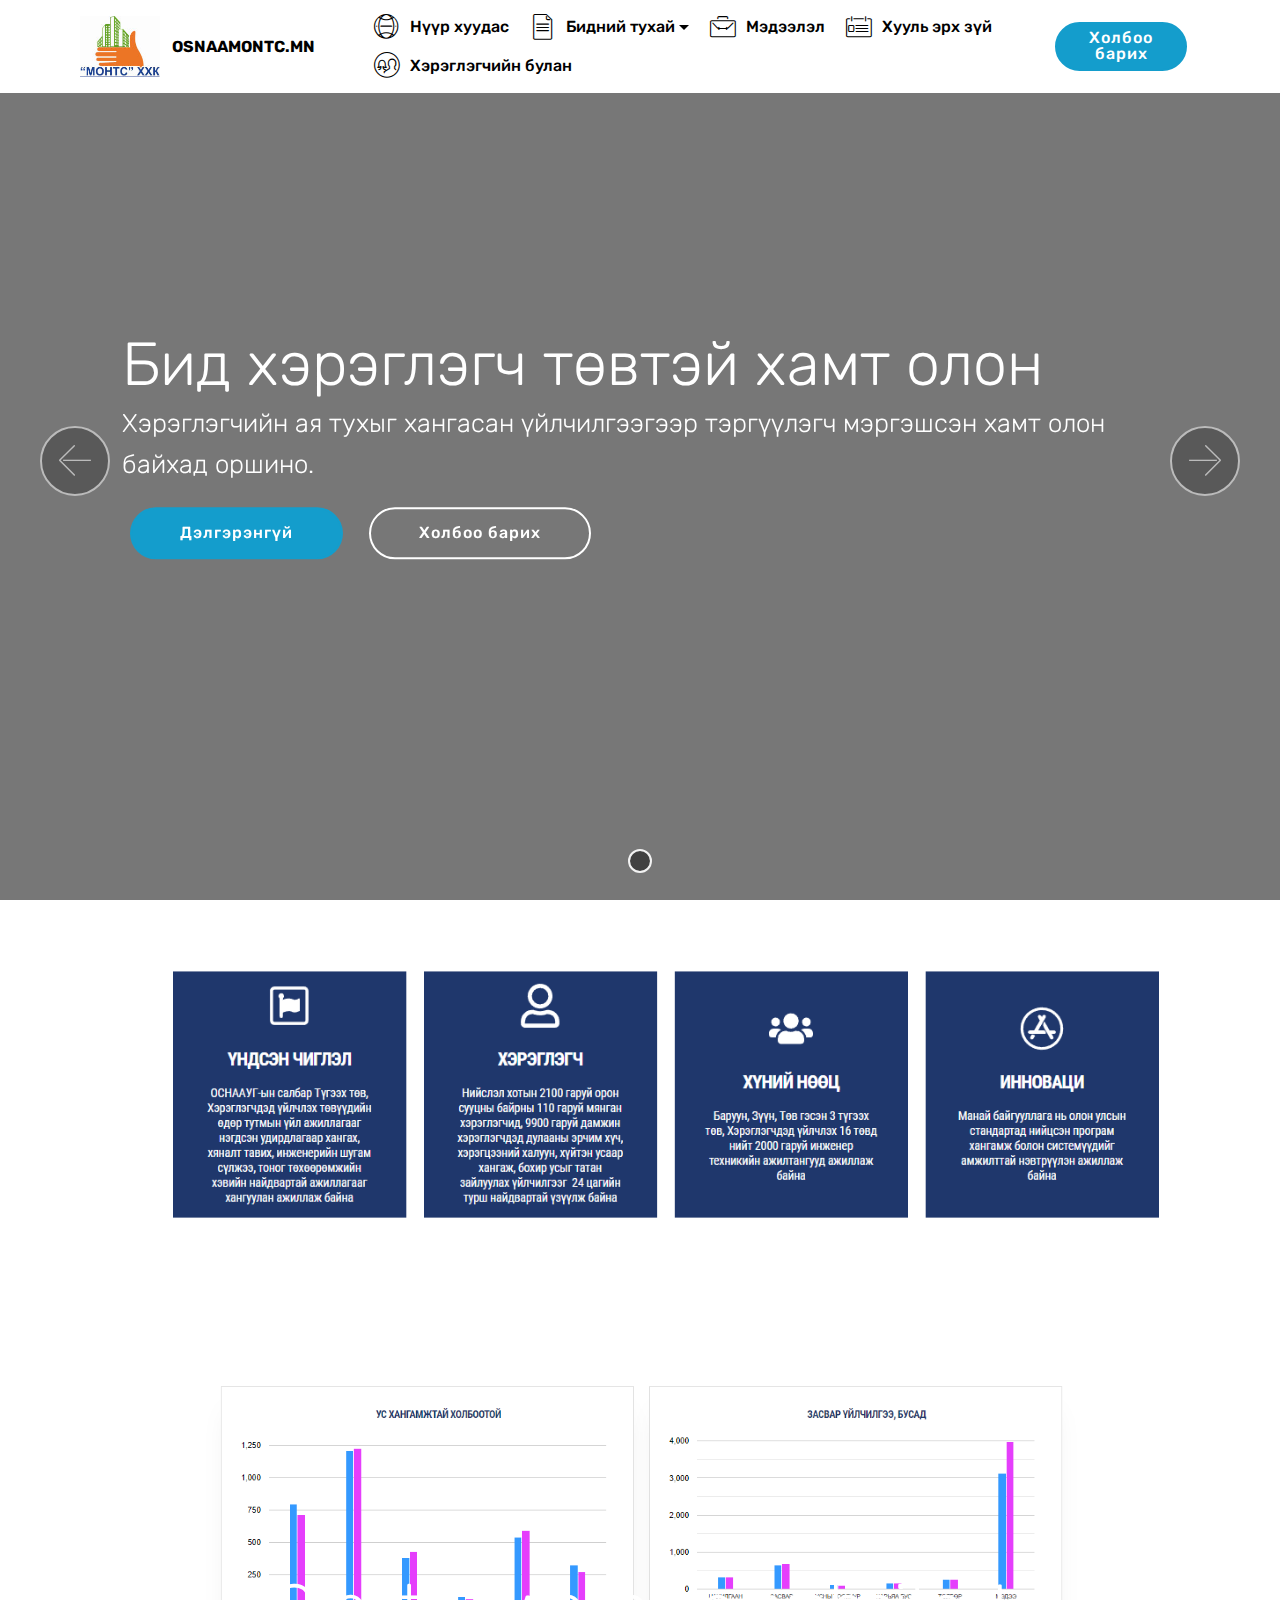
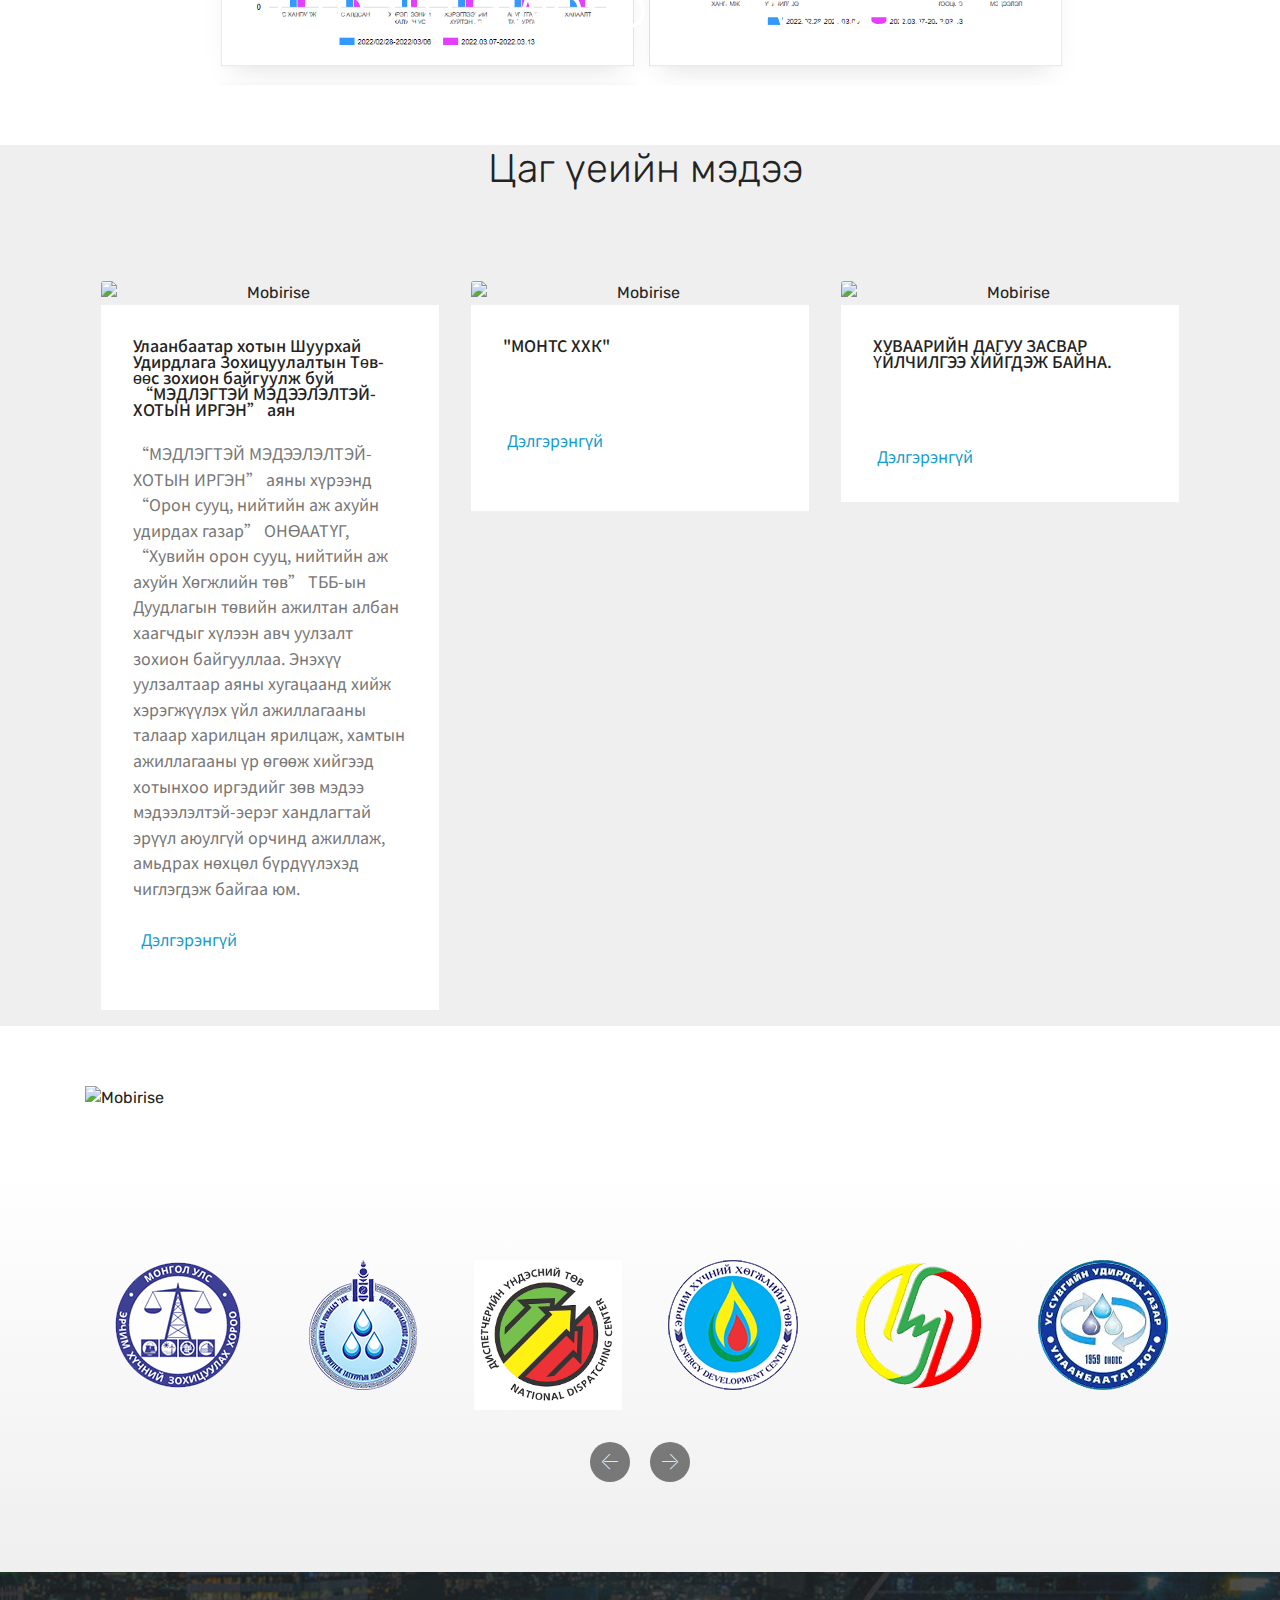
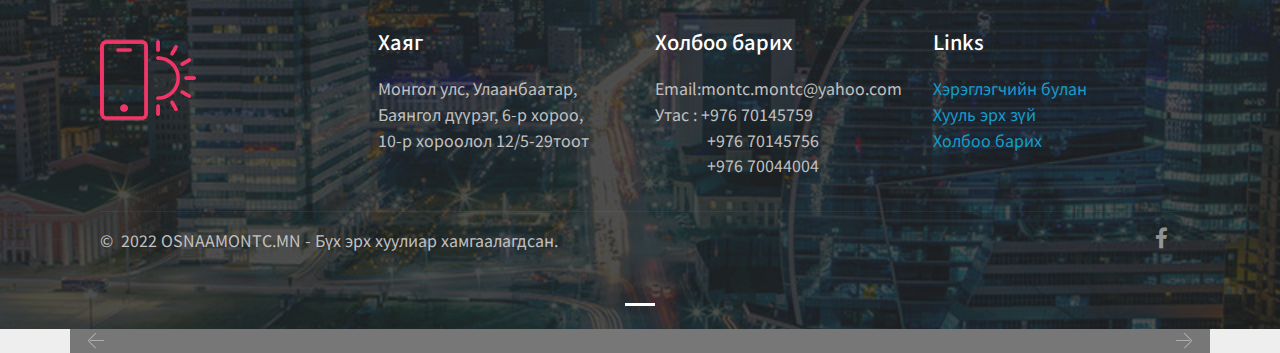
==== commit db34f563: "Add files via upload" ====
--- a/index.html
+++ b/index.html
@@ -57,11 +57,11 @@
     </nav>
 </section>
 
-<section class="engine"><a href="https://mobirise.info/v">free html templates</a></section><section class="carousel slide cid-t94xBZNrYD" data-interval="false" id="slider1-11">
-
-    
-
-    <div class="full-screen"><div class="mbr-slider slide carousel" data-keyboard="false" data-ride="false" data-interval="false" data-pause="false"><ol class="carousel-indicators"><li data-app-prevent-settings="" data-target="#slider1-11" class=" active" data-slide-to="0"></li><li data-app-prevent-settings="" data-target="#slider1-11" data-slide-to="1"></li><li data-app-prevent-settings="" data-target="#slider1-11" data-slide-to="2"></li></ol><div class="carousel-inner" role="listbox"><div class="carousel-item slider-fullscreen-image active" data-bg-video-slide="false" style="background-image: url(assets/images/asdsad-1200x800.jpg);"><div class="container container-slide"><div class="image_wrapper"><div class="mbr-overlay" style="opacity: 0.5; background-color: rgb(0, 0, 0);"></div><img src="assets/images/asdsad-1200x800.jpg" alt="" title=""><div class="carousel-caption justify-content-center"><div class="col-10 align-center"><h2 class="mbr-fonts-style display-1">Бид хэрэглэгч төвтэй хамт олон</h2><p class="lead mbr-text mbr-fonts-style display-5">Хэрэглэгчийн ая тухыг хангасан үйлчилгээгээр тэргүүлэгч мэргэшсэн хамт олон байхад оршино.</p><div class="mbr-section-btn" buttons="0"><a class="btn btn-success display-4" href="https://mobirise.com">Дэлгэрэнгүй</a> <a class="btn  btn-white-outline display-4" href="https://mobirise.com">Холбоо барих</a></div></div></div></div></div></div><div class="carousel-item slider-fullscreen-image" data-bg-video-slide="false" style="background-image: url(assets/images/background2.jpg);"><div class="container container-slide"><div class="image_wrapper"><div class="mbr-overlay"></div><img src="assets/images/background2.jpg" alt="" title=""><div class="carousel-caption justify-content-center"><div class="col-10 align-left"><h2 class="mbr-fonts-style display-1">VIDEO SLIDE</h2><p class="lead mbr-text mbr-fonts-style display-5">Slide with youtube video background and color overlay. Title and text are aligned to the left.</p><div class="mbr-section-btn" buttons="0"><a class="btn btn-primary display-4" href="https://mobirise.com">FOR WINDOWS</a> <a class="btn  btn-white-outline display-4" href="https://mobirise.com">FOR MAC</a></div></div></div></div></div></div><div class="carousel-item slider-fullscreen-image" data-bg-video-slide="false" style="background-image: url(assets/images/background3.jpg);"><div class="container container-slide"><div class="image_wrapper"><div class="mbr-overlay"></div><img src="assets/images/background3.jpg" alt="" title=""><div class="carousel-caption justify-content-center"><div class="col-10 align-right"><h2 class="mbr-fonts-style display-1">IMAGE SLIDE</h2><p class="lead mbr-text mbr-fonts-style display-5">Choose from the large selection of latest pre-made blocks - jumbotrons, hero images, parallax scrolling, video backgrounds, hamburger menu, sticky header and more.</p><div class="mbr-section-btn" buttons="0"><a class="btn btn-info display-4" href="https://mobirise.com">FOR WINDOWS</a> <a class="btn  btn-white-outline display-4" href="https://mobirise.com">FOR MAC</a></div></div></div></div></div></div></div><a data-app-prevent-settings="" class="carousel-control carousel-control-prev" role="button" data-slide="prev" href="#slider1-11"><span aria-hidden="true" class="mbri-left mbr-iconfont"></span><span class="sr-only">Previous</span></a><a data-app-prevent-settings="" class="carousel-control carousel-control-next" role="button" data-slide="next" href="#slider1-11"><span aria-hidden="true" class="mbri-right mbr-iconfont"></span><span class="sr-only">Next</span></a></div></div>
+<section class="engine"><a href="https://mobirise.info/c">site builder</a></section><section class="carousel slide cid-t94xBZNrYD" data-interval="false" id="slider1-11">
+
+    
+
+    <div class="full-screen"><div class="mbr-slider slide carousel" data-keyboard="false" data-ride="false" data-interval="false" data-pause="false"><ol class="carousel-indicators"><li data-app-prevent-settings="" data-target="#slider1-11" class=" active" data-slide-to="0"></li></ol><div class="carousel-inner" role="listbox"><div class="carousel-item slider-fullscreen-image active" data-bg-video-slide="false" style="background-image: url(assets/images/12923238-914492605315644-2352558595181823603-n-960x600.jpg);"><div class="container container-slide"><div class="image_wrapper"><div class="mbr-overlay"></div><img src="assets/images/12923238-914492605315644-2352558595181823603-n-960x600.jpg" alt="" title=""><div class="carousel-caption justify-content-center"><div class="col-10 align-left"><h2 class="mbr-fonts-style display-1">Бид хэрэглэгч төвтэй хамт олон</h2><p class="lead mbr-text mbr-fonts-style display-5">Хэрэглэгчийн ая тухыг хангасан үйлчилгээгээр тэргүүлэгч мэргэшсэн хамт олон байхад оршино.</p><div class="mbr-section-btn" buttons="0"><a class="btn btn-primary display-4" href="page7.html">Дэлгэрэнгүй</a> <a class="btn  btn-white-outline display-4" href="page6.html">Холбоо барих</a></div></div></div></div></div></div></div><a data-app-prevent-settings="" class="carousel-control carousel-control-prev" role="button" data-slide="prev" href="#slider1-11"><span aria-hidden="true" class="mbri-left mbr-iconfont"></span><span class="sr-only">Previous</span></a><a data-app-prevent-settings="" class="carousel-control carousel-control-next" role="button" data-slide="next" href="#slider1-11"><span aria-hidden="true" class="mbri-right mbr-iconfont"></span><span class="sr-only">Next</span></a></div></div>
 
 </section>
 
@@ -107,11 +107,11 @@
                     <div class="card-img">
                         <div class="mbr-overlay"></div>
                         
-                        <img src="assets/images/289977239-337936971845567-7448069833814317966-n-676x505.jpg" alt="Mobirise" title="">
+                        <img src="assets/images/medlegtei-irgen-676x381.jpeg" alt="Mobirise" title="">
                     </div>
                     <div class="card-box">
-                        <h4 class="card-title mbr-fonts-style display-7">“ХЭРЭГЛЭГЧДЭД ҮЙЛЧЛЭХ ТӨВ-3”-ИЙН УРСГАЛ ЗАСВАРЫН ЯВЦ</h4>
-                        <p class="mbr-text mbr-fonts-style align-left display-7">Тус газрын “Хэрэглэгчдэд үйлчлэх төв-3” нь 2022 оны Урсгал засварын ажлын хүрээнд Баянзүрх дүүргийн 1 хорооны “Хийморь” Сууц өмчлөгчдийн холбооны хариуцдаг 8/1 байрны халаалтын ташрын 33 ширхэг хаалтыг бүрэн шинэчлэн солилоо. &nbsp;<br>&nbsp; &nbsp; &nbsp; &nbsp; &nbsp; &nbsp; &nbsp; &nbsp; &nbsp; &nbsp; &nbsp; &nbsp; &nbsp; &nbsp; &nbsp; &nbsp; &nbsp; &nbsp; &nbsp; &nbsp; &nbsp; &nbsp; &nbsp; &nbsp; <a href="page9.html">Дэлгэрэнгүй</a><br>
+                        <h4 class="card-title mbr-fonts-style display-7"><div>Улаанбаатар хотын Шуурхай Удирдлага Зохицуулалтын Төв-өөс зохион байгуулж буй &nbsp;“МЭДЛЭГТЭЙ МЭДЭЭЛЭЛТЭЙ-ХОТЫН ИРГЭН” аян</div></h4>
+                        <p class="mbr-text mbr-fonts-style align-left display-7">“МЭДЛЭГТЭЙ МЭДЭЭЛЭЛТЭЙ-ХОТЫН ИРГЭН” аяны хүрээнд “Орон сууц, нийтийн аж ахуйн удирдах газар” ОНӨААТҮГ, “Хувийн орон сууц, нийтийн аж ахуйн Хөгжлийн төв” ТББ-ын Дуудлагын төвийн ажилтан албан хаагчдыг хүлээн авч уулзалт зохион байгууллаа. Энэхүү уулзалтаар аяны хугацаанд хийж хэрэгжүүлэх үйл ажиллагааны талаар харилцан ярилцаж, хамтын ажиллагааны үр өгөөж хийгээд хотынхоо иргэдийг зөв мэдээ мэдээлэлтэй-эерэг хандлагтай эрүүл аюулгүй орчинд ажиллаж, амьдрах нөхцөл бүрдүүлэхэд чиглэгдэж байгаа юм.&nbsp;<br>&nbsp; &nbsp; &nbsp; &nbsp; &nbsp; &nbsp; &nbsp; &nbsp; &nbsp; &nbsp; &nbsp; &nbsp; &nbsp; &nbsp; &nbsp; &nbsp; &nbsp; &nbsp; &nbsp; &nbsp; &nbsp; &nbsp; &nbsp; &nbsp;&nbsp;<a href="page9.html">Дэлгэрэнгүй</a><br>
 <br></p>
                     </div>
                 </div>
@@ -121,11 +121,11 @@
                     <div class="card-img">
                         <div class="mbr-overlay"></div>
                         
-                        <img src="assets/images/0034-676x507.jpg" alt="Mobirise" title="">
+                        <img src="assets/images/montc-logo-676x515.jpg" alt="Mobirise" title="">
                     </div>
                     <div class="card-box">
-                        <h4 class="card-title mbr-fonts-style display-7">“ЧАДВАРЛАГ ИНЖЕНЕР-2022” МЕНТОРШИП ХӨТӨЛБӨРИЙН ШИЛДЭГ ОРОЛЦОГЧ ЦОГТГЭРЭЛИЙН БАТЗАЯА</h4>
-                        <p class="mbr-text mbr-fonts-style display-7">“Чадварлаг инженер-2022” менторшип хөтөлбөрийн шилдэг оролцогч Цогтгэрэлийн Батзаяа нь Барилга технологийн коллежийн сангийн засварчны ангийг төгссөн. Одоо мэргэжлээ дээшлүүлж МҮИС ийн “Сантехникийн инженер”-ийн ангийн гуравдугаар курст суралцаж байна. <br>&nbsp; &nbsp; &nbsp; &nbsp; &nbsp; &nbsp; &nbsp; &nbsp; &nbsp; &nbsp; &nbsp; &nbsp; &nbsp; &nbsp; &nbsp; &nbsp; &nbsp; &nbsp; &nbsp; &nbsp; &nbsp; &nbsp; &nbsp; &nbsp; <a href="page10.html">&nbsp;Дэлгэрэнгүй</a><br><br></p>
+                        <h4 class="card-title mbr-fonts-style display-7">"МОНТС ХХК"&nbsp;</h4>
+                        <p class="mbr-text mbr-fonts-style display-7"><br>&nbsp; &nbsp; &nbsp; &nbsp; &nbsp; &nbsp; &nbsp; &nbsp; &nbsp; &nbsp; &nbsp; &nbsp; &nbsp; &nbsp; &nbsp; &nbsp; &nbsp; &nbsp; &nbsp; &nbsp; &nbsp; &nbsp; &nbsp; &nbsp; <a href="page10.html">&nbsp;Дэлгэрэнгүй</a><br><br></p>
                     </div>
                 </div>
             </div>
@@ -135,11 +135,11 @@
                     <div class="card-img">
                         <div class="mbr-overlay"></div>
                         
-                        <img src="assets/images/288474857-337242325248365-86258695366711644-n-676x507.jpg" alt="Mobirise" title="">
+                        <img src="assets/images/zasvar-uilchilgee-300x300.jpg" alt="Mobirise" title="">
                     </div>
                     <div class="card-box">
-                        <h4 class="card-title mbr-fonts-style display-7">“БАРУУН ТҮГЭЭХ ТӨВ” ЗАСВАР ҮЙЛЧИЛГЭЭГ АМЖИЛТТАЙ ХИЙЖ ГҮЙЦЭТГЭЛЭЭ</h4>
-                        <p class="mbr-text mbr-fonts-style display-7">Тус газрын “Баруун түгээх төв” нь БГД 12, 13-р хорооны ус дулаан дамжуулах төв -95, 96-н 1-р хэлхээний ф300мм өгөх 5м буцах 5м нийт 10 у/м шугам ф350/300шилжүүлэг 4 ш сольж шахаж шалгаж, 06 дугаар сарын 21-ний шөнө 22 цагаас эхлэн авто зам сэтлэн ухах зөвшөөрлийн дагуу Энэбишийн өргөн чөлөөний авто замын 3-р эгнээг өглөөний 06 цаг хүртэл сэтэлж ухан гэмтлийг засаж оршин суугчдыг хэрэгцээний халуун усаар хангалаа.<br>&nbsp; &nbsp; &nbsp; &nbsp; &nbsp; &nbsp; &nbsp; &nbsp; &nbsp; &nbsp; &nbsp; &nbsp; &nbsp; &nbsp; &nbsp; &nbsp; &nbsp; &nbsp; &nbsp; &nbsp; &nbsp; &nbsp; &nbsp; &nbsp; <a href="page11.html">&nbsp;Дэлгэрэнгүй</a><br></p>
+                        <h4 class="card-title mbr-fonts-style display-7">ХУВААРИЙН ДАГУУ ЗАСВАР ҮЙЛЧИЛГЭЭ ХИЙГДЭЖ БАЙНА.</h4>
+                        <p class="mbr-text mbr-fonts-style display-7"><br>&nbsp; &nbsp; &nbsp; &nbsp; &nbsp; &nbsp; &nbsp; &nbsp; &nbsp; &nbsp; &nbsp; &nbsp; &nbsp; &nbsp; &nbsp; &nbsp; &nbsp; &nbsp; &nbsp; &nbsp; &nbsp; &nbsp; &nbsp; &nbsp; <a href="page11.html">&nbsp;Дэлгэрэнгүй</a><br></p>
                     </div>
                 </div>
             </div>
@@ -155,7 +155,7 @@
 
     <figure class="mbr-figure container">
             <div class="image-block" style="width: 100%;">
-                <img src="assets/images/untitled-1193x440.png" width="1400" alt="Mobirise" title="">
+                <img src="assets/images/-770x472.jpeg" width="1400" alt="Mobirise" title="">
                 <figcaption class="mbr-figure-caption mbr-figure-caption-over">
                     <div class="container pb-5 mbr-white align-center mbr-fonts-style display-1">
                         Create awesome websites!
@@ -334,6 +334,14 @@
             </div>
         </div>
     </div>
+</section>
+
+<section class="carousel slide cid-taT4UKHxAU" data-interval="false" id="slider1-2i">
+
+    
+
+    <div class="full-screen"><div class="mbr-slider slide carousel" data-keyboard="false" data-ride="false" data-interval="false" data-pause="false"><ol class="carousel-indicators"><li data-app-prevent-settings="" data-target="#slider1-2i" class=" active" data-slide-to="0"></li></ol><div class="carousel-inner" role="listbox"><div class="carousel-item slider-fullscreen-image active" data-bg-video-slide="false" style="background-image: url(assets/images/263116703-235375602072184-4303687907549622940-n-2000x1429.jpg);"><div class="container container-slide"><div class="image_wrapper"><div class="mbr-overlay" style="opacity: 0.5; background-color: rgb(0, 0, 0);"></div><img src="assets/images/263116703-235375602072184-4303687907549622940-n-2000x1429.jpg" alt="" title=""><div class="carousel-caption justify-content-center"><div class="col-10 align-center"><h2 class="mbr-fonts-style display-1">Бид хэрэглэгч төвтэй хамт олон</h2><p class="lead mbr-text mbr-fonts-style display-5">Хэрэглэгчийн ая тухыг хангасан үйлчилгээгээр тэргүүлэгч мэргэшсэн хамт олон байхад оршино.</p><div class="mbr-section-btn" buttons="0"><a class="btn btn-success display-4" href="https://mobirise.com">Дэлгэрэнгүй</a> <a class="btn  btn-white-outline display-4" href="https://mobirise.com">Холбоо барих</a></div></div></div></div></div></div></div><a data-app-prevent-settings="" class="carousel-control carousel-control-prev" role="button" data-slide="prev" href="#slider1-2i"><span aria-hidden="true" class="mbri-left mbr-iconfont"></span><span class="sr-only">Previous</span></a><a data-app-prevent-settings="" class="carousel-control carousel-control-next" role="button" data-slide="next" href="#slider1-2i"><span aria-hidden="true" class="mbri-right mbr-iconfont"></span><span class="sr-only">Next</span></a></div></div>
+
 </section>
 
 
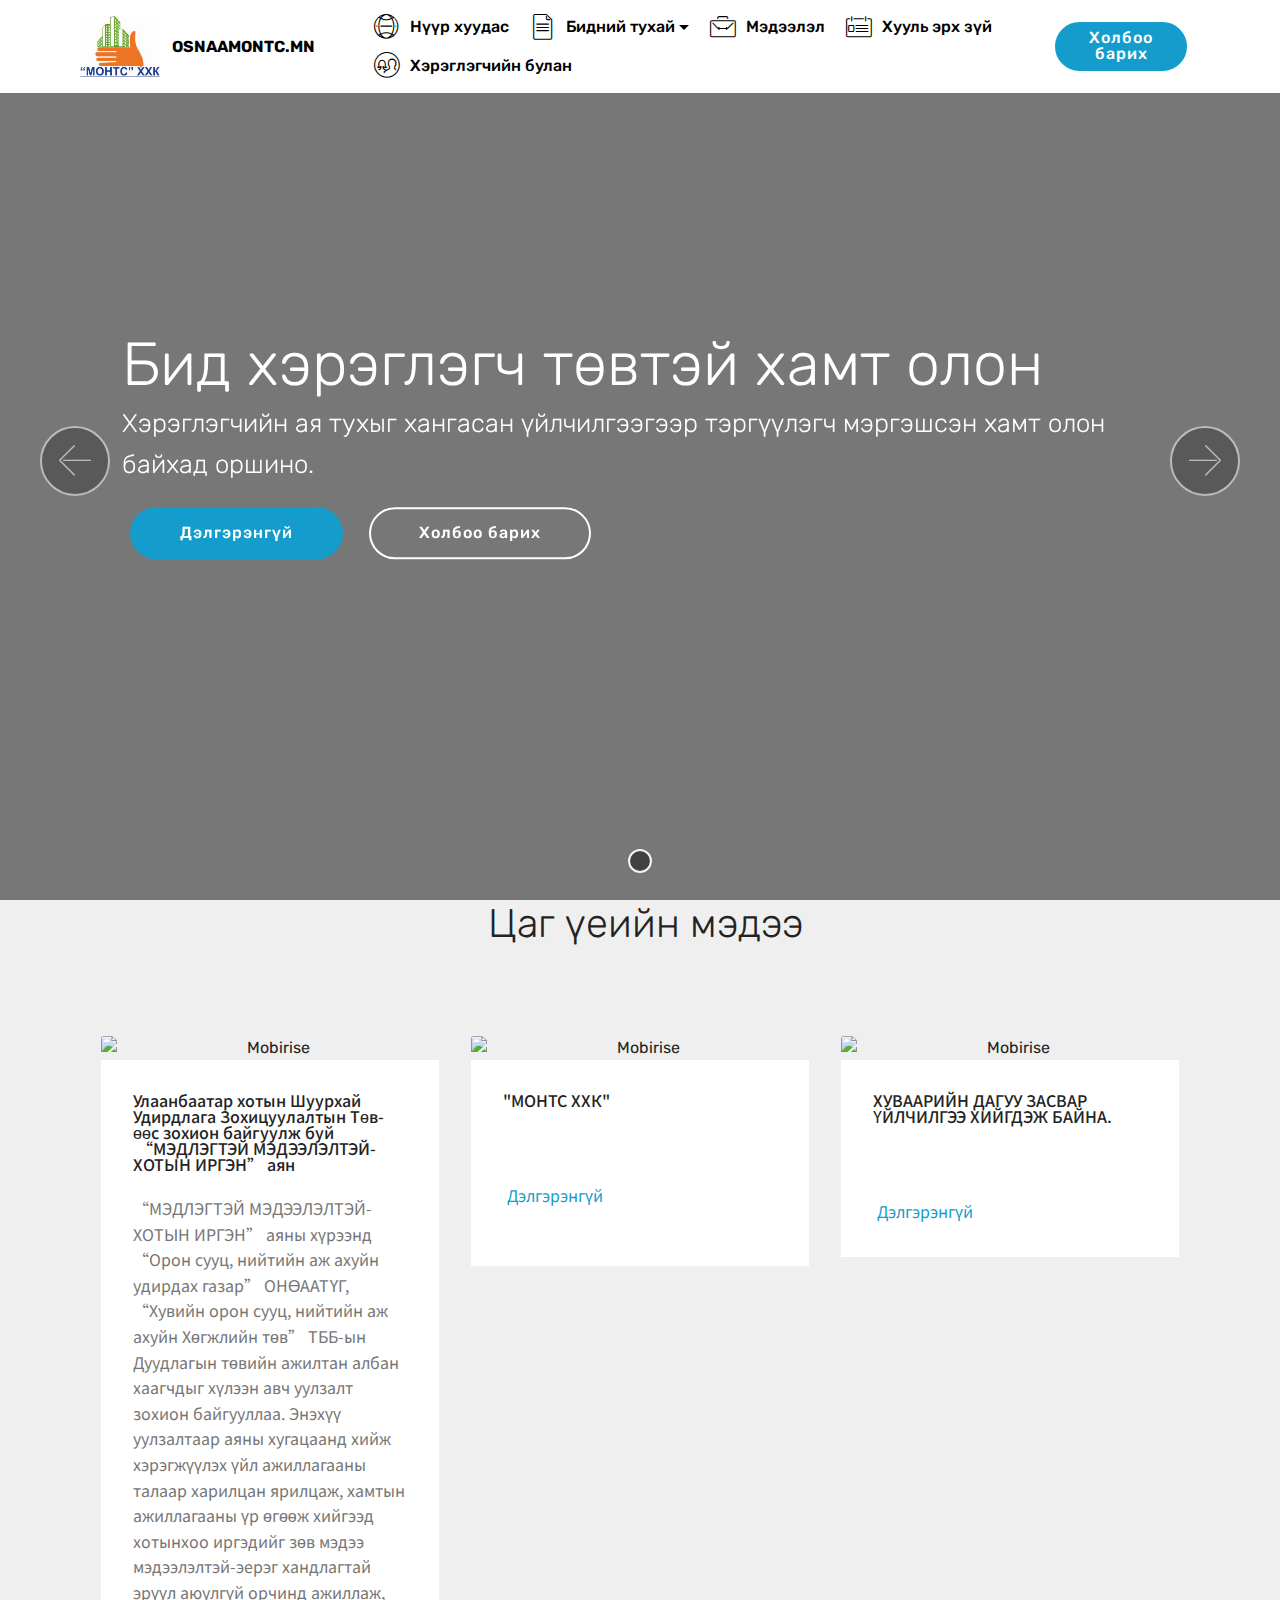
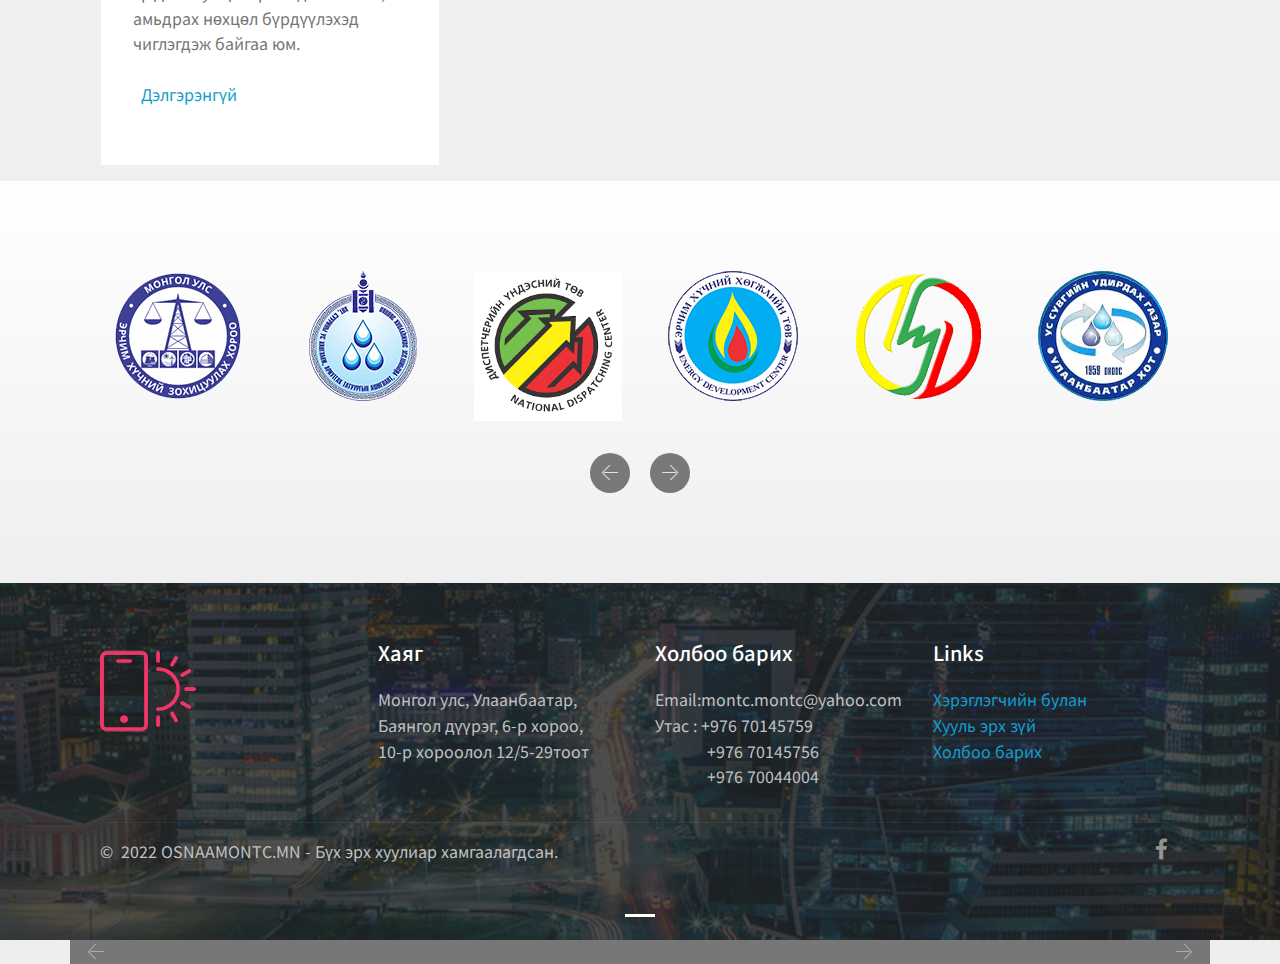
==== commit 98d7b915: "Add files via upload" ====
--- a/index.html
+++ b/index.html
@@ -57,40 +57,12 @@
     </nav>
 </section>
 
-<section class="engine"><a href="https://mobirise.info/c">site builder</a></section><section class="carousel slide cid-t94xBZNrYD" data-interval="false" id="slider1-11">
+<section class="engine"><a href="https://mobirise.info/x">free css templates</a></section><section class="carousel slide cid-t94xBZNrYD" data-interval="false" id="slider1-11">
 
     
 
     <div class="full-screen"><div class="mbr-slider slide carousel" data-keyboard="false" data-ride="false" data-interval="false" data-pause="false"><ol class="carousel-indicators"><li data-app-prevent-settings="" data-target="#slider1-11" class=" active" data-slide-to="0"></li></ol><div class="carousel-inner" role="listbox"><div class="carousel-item slider-fullscreen-image active" data-bg-video-slide="false" style="background-image: url(assets/images/12923238-914492605315644-2352558595181823603-n-960x600.jpg);"><div class="container container-slide"><div class="image_wrapper"><div class="mbr-overlay"></div><img src="assets/images/12923238-914492605315644-2352558595181823603-n-960x600.jpg" alt="" title=""><div class="carousel-caption justify-content-center"><div class="col-10 align-left"><h2 class="mbr-fonts-style display-1">Бид хэрэглэгч төвтэй хамт олон</h2><p class="lead mbr-text mbr-fonts-style display-5">Хэрэглэгчийн ая тухыг хангасан үйлчилгээгээр тэргүүлэгч мэргэшсэн хамт олон байхад оршино.</p><div class="mbr-section-btn" buttons="0"><a class="btn btn-primary display-4" href="page7.html">Дэлгэрэнгүй</a> <a class="btn  btn-white-outline display-4" href="page6.html">Холбоо барих</a></div></div></div></div></div></div></div><a data-app-prevent-settings="" class="carousel-control carousel-control-prev" role="button" data-slide="prev" href="#slider1-11"><span aria-hidden="true" class="mbri-left mbr-iconfont"></span><span class="sr-only">Previous</span></a><a data-app-prevent-settings="" class="carousel-control carousel-control-next" role="button" data-slide="next" href="#slider1-11"><span aria-hidden="true" class="mbri-right mbr-iconfont"></span><span class="sr-only">Next</span></a></div></div>
 
-</section>
-
-<section class="cid-t9QYhgFuDy" id="image3-1f">
-
-    
-
-    <figure class="mbr-figure container">
-            <div class="image-block" style="width: 100%;">
-                <img src="assets/images/untitl1-1261x339.png" width="1400" alt="Mobirise" title="">
-                
-            </div>
-    </figure>
-</section>
-
-<section class="cid-t9h0VGCYDx" id="image3-1b">
-
-    
-
-    <figure class="mbr-figure container">
-            <div class="image-block" style="width: 80%;">
-                <img src="assets/images/untitled1-1182x408.png" width="1400" alt="Mobirise" title="">
-                <figcaption class="mbr-figure-caption mbr-figure-caption-over">
-                    <div class="container pb-5 mbr-white align-center mbr-fonts-style display-1">
-                        Create awesome websites!
-                    </div>
-                </figcaption>
-            </div>
-    </figure>
 </section>
 
 <section class="features18 popup-btn-cards cid-taSV3I2Ks6" id="features18-2f">
@@ -149,22 +121,6 @@
     </div>
 </section>
 
-<section class="cid-t9h0nboomP" id="image3-1a">
-
-    
-
-    <figure class="mbr-figure container">
-            <div class="image-block" style="width: 100%;">
-                <img src="assets/images/-770x472.jpeg" width="1400" alt="Mobirise" title="">
-                <figcaption class="mbr-figure-caption mbr-figure-caption-over">
-                    <div class="container pb-5 mbr-white align-center mbr-fonts-style display-1">
-                        Create awesome websites!
-                    </div>
-                </figcaption>
-            </div>
-    </figure>
-</section>
-
 <section class="clients cid-t94xRUwNJa" data-interval="false" id="clients-12">
       
 
@@ -191,7 +147,7 @@
                     <div class="media-container-row">
                         <div class="col-md-12">
                             <div class="wrap-img ">
-                                <img src="assets/images/002-130x130.png" class="img-responsive clients-img" alt="" title="">
+                                <a href="https://www.wsrc.mn/new/mn/"><img src="assets/images/002-130x130.png" class="img-responsive clients-img" alt="" title=""></a>
                             </div>
                         </div>
                     </div>
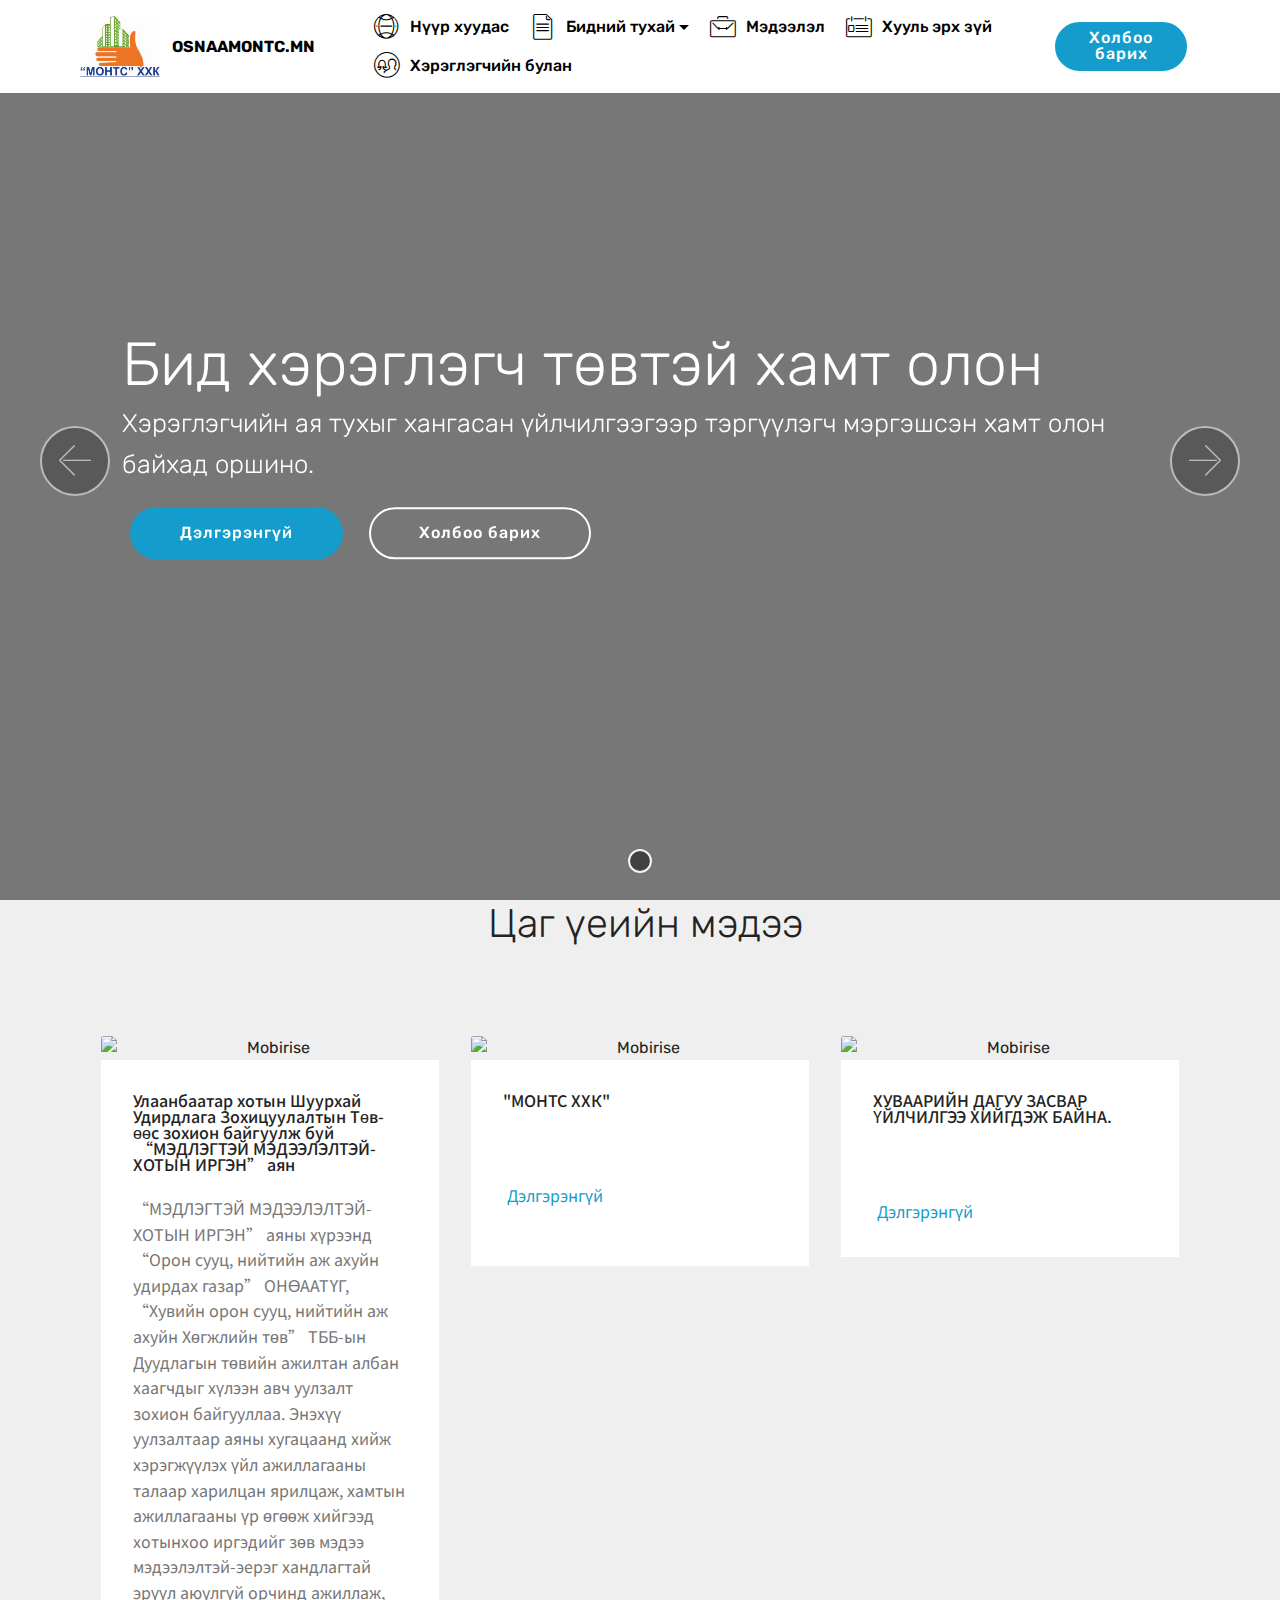
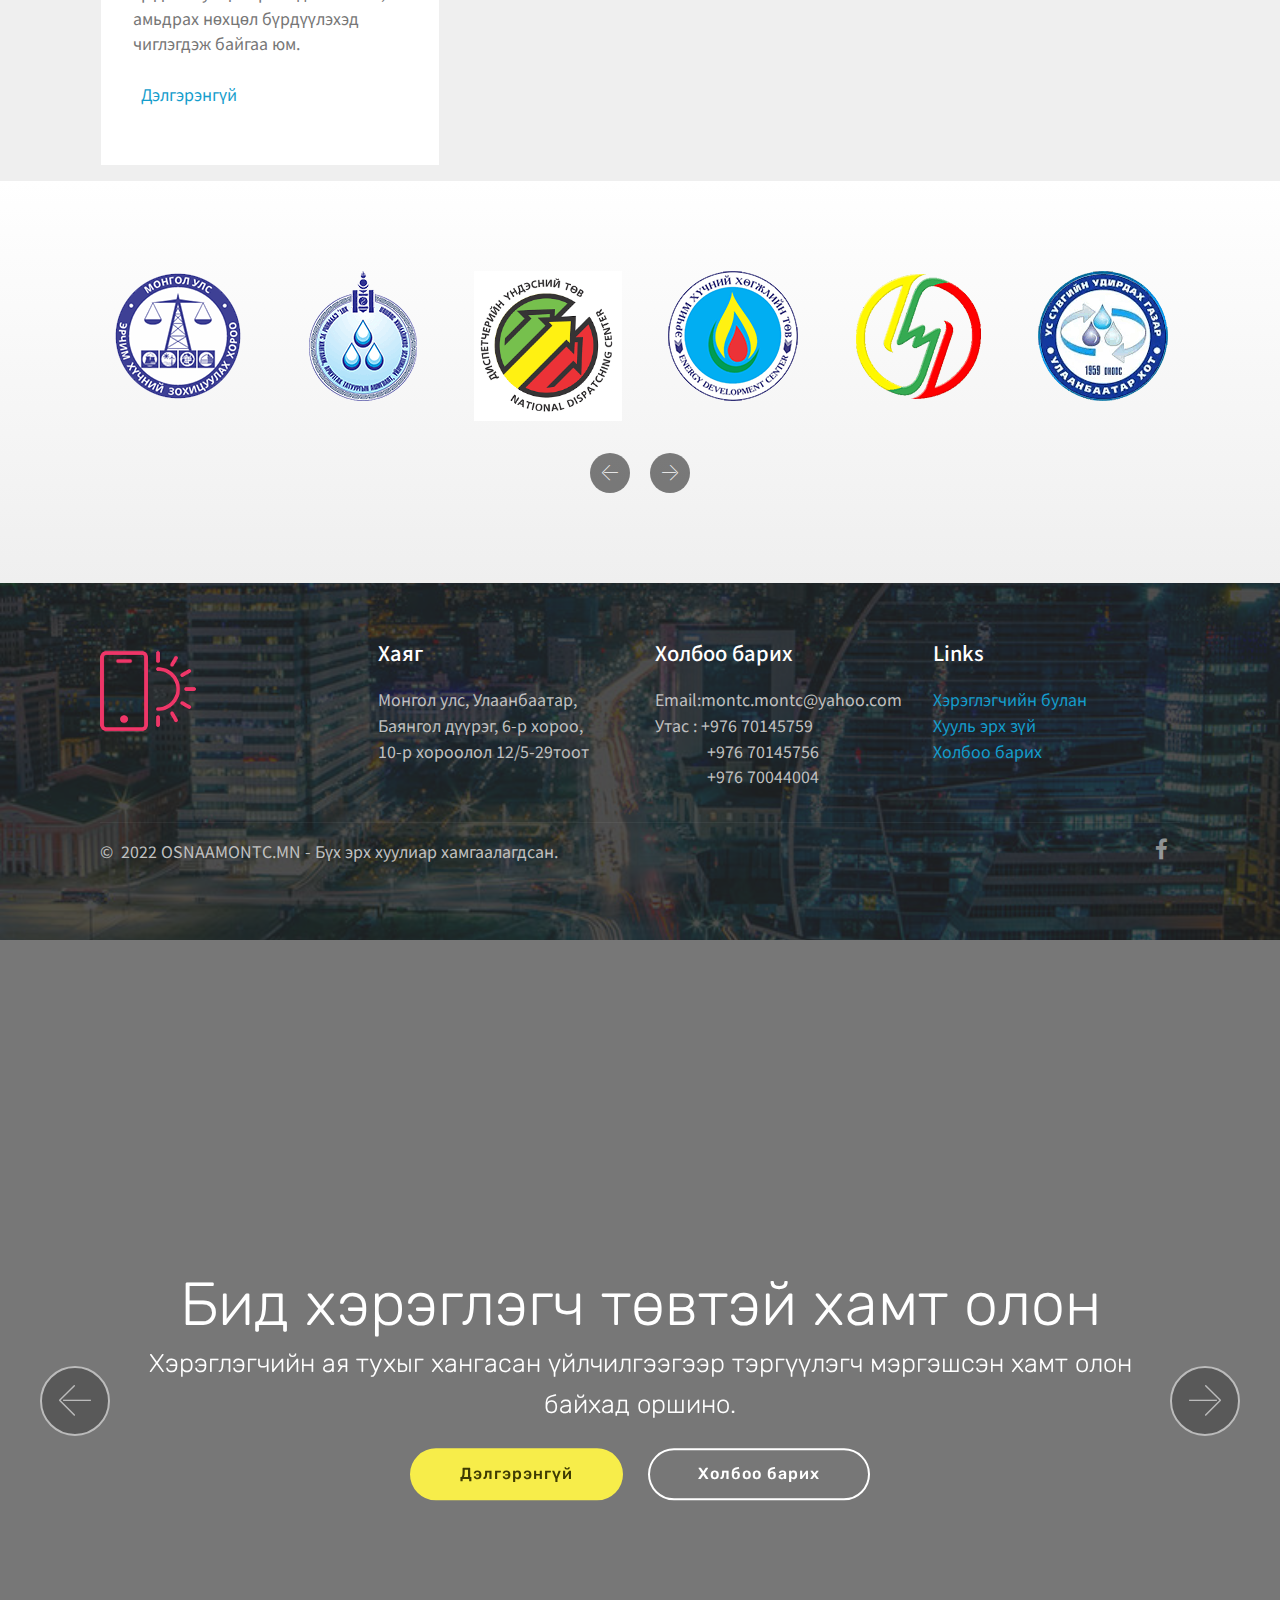
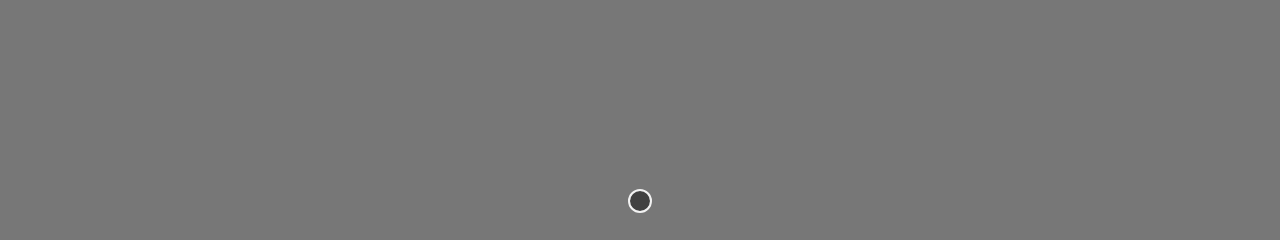
==== commit adf7e721: "Add files via upload" ====
--- a/index.html
+++ b/index.html
@@ -57,7 +57,7 @@
     </nav>
 </section>
 
-<section class="engine"><a href="https://mobirise.info/x">free css templates</a></section><section class="carousel slide cid-t94xBZNrYD" data-interval="false" id="slider1-11">
+<section class="engine"><a href="https://mobirise.info/q">responsive website templates</a></section><section class="carousel slide cid-t94xBZNrYD" data-interval="false" id="slider1-11">
 
     
 
@@ -155,7 +155,7 @@
                     <div class="media-container-row">
                         <div class="col-md-12">
                             <div class="wrap-img ">
-                                <img src="assets/images/download-1-223x226.png" class="img-responsive clients-img" alt="" title="">
+                                <a href="https://ndc.energy.mn/"><img src="assets/images/download-1-223x226.png" class="img-responsive clients-img" alt="" title=""></a>
                             </div>
                         </div>
                     </div>
@@ -179,7 +179,7 @@
                     <div class="media-container-row">
                         <div class="col-md-12">
                             <div class="wrap-img ">
-                                <img src="assets/images/ussuvag-130x130.png" class="img-responsive clients-img" alt="" title="">
+                                <a href="https://www.usug.ub.gov.mn/"><img src="assets/images/ussuvag-130x130.png" class="img-responsive clients-img" alt="" title=""></a>
                             </div>
                         </div>
                     </div>
@@ -195,7 +195,7 @@
                     <div class="media-container-row">
                         <div class="col-md-12">
                             <div class="wrap-img ">
-                                <img src="assets/images/d-130x130.png" class="img-responsive clients-img" alt="" title="">
+                                <a href="https://dulaan.mn/"><img src="assets/images/d-130x130.png" class="img-responsive clients-img" alt="" title=""></a>
                             </div>
                         </div>
                     </div>
--- a/assets/mobirise/css/mbr-additional.css
+++ b/assets/mobirise/css/mbr-additional.css
@@ -1341,48 +1341,6 @@
 .cid-t94xBZNrYD .mbr-overlay ~ .container-slide {
   z-index: auto;
 }
-.cid-t9QYhgFuDy {
-  background: #ffffff;
-  padding-top: 60px;
-  padding-bottom: 60px;
-}
-.cid-t9QYhgFuDy .image-block {
-  margin: auto;
-}
-.cid-t9QYhgFuDy figcaption {
-  position: relative;
-}
-.cid-t9QYhgFuDy figcaption div {
-  position: absolute;
-  bottom: 0;
-  width: 100%;
-}
-@media (max-width: 768px) {
-  .cid-t9QYhgFuDy .image-block {
-    width: 100% !important;
-  }
-}
-.cid-t9h0VGCYDx {
-  background: #ffffff;
-  padding-top: 60px;
-  padding-bottom: 60px;
-}
-.cid-t9h0VGCYDx .image-block {
-  margin: auto;
-}
-.cid-t9h0VGCYDx figcaption {
-  position: relative;
-}
-.cid-t9h0VGCYDx figcaption div {
-  position: absolute;
-  bottom: 0;
-  width: 100%;
-}
-@media (max-width: 768px) {
-  .cid-t9h0VGCYDx .image-block {
-    width: 100% !important;
-  }
-}
 .cid-taSV3I2Ks6 {
   padding-top: 0px;
   padding-bottom: 0px;
@@ -1449,28 +1407,6 @@
 .cid-taSV3I2Ks6 .card-img:hover .mbr-overlay {
   opacity: .5;
 }
-.cid-t9h0nboomP {
-  background: #ffffff;
-  padding-top: 60px;
-  padding-bottom: 60px;
-  background: linear-gradient(0deg, #ffffff, #ffffff);
-}
-.cid-t9h0nboomP .image-block {
-  margin: auto;
-}
-.cid-t9h0nboomP figcaption {
-  position: relative;
-}
-.cid-t9h0nboomP figcaption div {
-  position: absolute;
-  bottom: 0;
-  width: 100%;
-}
-@media (max-width: 768px) {
-  .cid-t9h0nboomP .image-block {
-    width: 100% !important;
-  }
-}
 .cid-t94xRUwNJa {
   padding-top: 90px;
   padding-bottom: 90px;
@@ -1748,6 +1684,236 @@
 }
 .cid-t8TuPagwVf P {
   color: #c1c1c1;
+}
+.cid-taT4UKHxAU .modal-body .close {
+  background: #1b1b1b;
+}
+.cid-taT4UKHxAU .modal-body .close span {
+  font-style: normal;
+}
+.cid-taT4UKHxAU .carousel-inner > .active,
+.cid-taT4UKHxAU .carousel-inner > .next,
+.cid-taT4UKHxAU .carousel-inner > .prev {
+  display: flex;
+}
+.cid-taT4UKHxAU .carousel-control .icon-next,
+.cid-taT4UKHxAU .carousel-control .icon-prev {
+  margin-top: -18px;
+  font-size: 40px;
+  line-height: 27px;
+}
+.cid-taT4UKHxAU .carousel-control:hover {
+  background: #1b1b1b;
+  color: #fff;
+  opacity: 1;
+}
+@media (max-width: 767px) {
+  .cid-taT4UKHxAU .container .carousel-control {
+    margin-bottom: 0;
+  }
+}
+.cid-taT4UKHxAU .boxed-slider {
+  position: relative;
+  padding: 93px 0;
+}
+.cid-taT4UKHxAU .boxed-slider > div {
+  position: relative;
+}
+.cid-taT4UKHxAU .container img {
+  width: 100%;
+}
+.cid-taT4UKHxAU .container img + .row {
+  position: absolute;
+  top: 50%;
+  left: 0;
+  right: 0;
+  -webkit-transform: translateY(-50%);
+  -moz-transform: translateY(-50%);
+  transform: translateY(-50%);
+  z-index: 2;
+}
+.cid-taT4UKHxAU .mbr-section {
+  padding: 0;
+  background-attachment: scroll;
+}
+.cid-taT4UKHxAU .mbr-table-cell {
+  padding: 0;
+}
+.cid-taT4UKHxAU .container .carousel-indicators {
+  margin-bottom: 3px;
+}
+.cid-taT4UKHxAU .carousel-caption {
+  top: 50%;
+  right: 0;
+  bottom: auto;
+  left: 0;
+  display: -webkit-flex;
+  align-items: center;
+  -webkit-transform: translateY(-50%);
+  transform: translateY(-50%);
+  -webkit-align-items: center;
+}
+.cid-taT4UKHxAU .mbr-overlay {
+  z-index: 1;
+}
+.cid-taT4UKHxAU .container-slide.container {
+  min-width: 100%;
+  min-height: 100vh;
+  padding: 0;
+}
+.cid-taT4UKHxAU .carousel-item {
+  background-position: 50% 50%;
+  background-repeat: no-repeat;
+  background-size: cover;
+  opacity: 1;
+}
+.cid-taT4UKHxAU .carousel-item.active.right,
+.cid-taT4UKHxAU .carousel-item.next {
+  left: 0;
+  transition: opacity 0.7s ease-in-out;
+  opacity: 0;
+}
+.cid-taT4UKHxAU .carousel-item.active.left,
+.cid-taT4UKHxAU .carousel-item.prev {
+  left: 0;
+  transition: opacity 0.7s ease-in-out;
+  opacity: 0;
+}
+.cid-taT4UKHxAU .carousel-item.active,
+.cid-taT4UKHxAU .carousel-item.next.left,
+.cid-taT4UKHxAU .carousel-item.prev.right {
+  left: 0;
+  opacity: 1;
+}
+.cid-taT4UKHxAU .mbr-slider .carousel-control {
+  top: 50%;
+  width: 70px;
+  height: 70px;
+  margin-top: -1.5rem;
+  font-size: 35px;
+  background-color: rgba(0, 0, 0, 0.5);
+  border: 2px solid #fff;
+  border-radius: 50%;
+  transition: all .3s;
+  z-index: 11;
+}
+.cid-taT4UKHxAU .mbr-slider .carousel-control.carousel-control-prev {
+  left: 0;
+  margin-left: 2.5rem;
+}
+.cid-taT4UKHxAU .mbr-slider .carousel-control.carousel-control-next {
+  right: 0;
+  margin-right: 2.5rem;
+}
+.cid-taT4UKHxAU .mbr-slider .carousel-control .mbr-iconfont {
+  font-size: 2rem;
+}
+@media (max-width: 767px) {
+  .cid-taT4UKHxAU .mbr-slider .carousel-control {
+    top: auto;
+    bottom: 1rem;
+  }
+}
+.cid-taT4UKHxAU .mbr-slider .carousel-indicators {
+  position: absolute;
+  bottom: 0;
+  margin-bottom: 1.5rem !important;
+}
+.cid-taT4UKHxAU .mbr-slider .carousel-indicators li {
+  max-width: 20px;
+  width: 20px;
+  height: 20px;
+  max-height: 20px;
+  margin: 3px;
+  background-color: rgba(0, 0, 0, 0.5);
+  border: 2px solid #fff;
+  border-radius: 50%;
+  opacity: .5;
+  transition: all .3s;
+}
+.cid-taT4UKHxAU .mbr-slider .carousel-indicators li.active,
+.cid-taT4UKHxAU .mbr-slider .carousel-indicators li:hover {
+  opacity: .9;
+}
+.cid-taT4UKHxAU .mbr-slider .carousel-indicators li::after,
+.cid-taT4UKHxAU .mbr-slider .carousel-indicators li::before {
+  content: none;
+}
+.cid-taT4UKHxAU .mbr-slider .carousel-indicators.ie-fix {
+  left: 50%;
+  display: block;
+  width: 60%;
+  margin-left: -30%;
+  text-align: center;
+}
+@media (max-width: 576px) {
+  .cid-taT4UKHxAU .mbr-slider .carousel-indicators {
+    display: none !important;
+  }
+}
+.cid-taT4UKHxAU .mbr-slider > .container img {
+  width: 100%;
+}
+.cid-taT4UKHxAU .mbr-slider > .container img + .row {
+  position: absolute;
+  top: 50%;
+  right: 0;
+  left: 0;
+  z-index: 2;
+  -moz-transform: translateY(-50%);
+  -webkit-transform: translateY(-50%);
+  transform: translateY(-50%);
+}
+.cid-taT4UKHxAU .mbr-slider > .container .carousel-indicators {
+  margin-bottom: 3px;
+}
+@media (max-width: 576px) {
+  .cid-taT4UKHxAU .mbr-slider > .container .carousel-control {
+    margin-bottom: 0;
+  }
+}
+.cid-taT4UKHxAU .mbr-slider .mbr-section {
+  padding: 0;
+  background-attachment: scroll;
+}
+.cid-taT4UKHxAU .mbr-slider .mbr-table-cell {
+  padding: 0;
+}
+.cid-taT4UKHxAU .carousel-item .container.container-slide {
+  position: initial;
+  min-height: 0;
+}
+.cid-taT4UKHxAU .full-screen .slider-fullscreen-image {
+  min-height: 100vh;
+  background-repeat: no-repeat;
+  background-position: 50% 50%;
+  background-size: cover;
+}
+.cid-taT4UKHxAU .full-screen .slider-fullscreen-image.active {
+  display: -o-flex;
+}
+.cid-taT4UKHxAU .full-screen .container {
+  width: auto;
+  padding-right: 0;
+  padding-left: 0;
+}
+.cid-taT4UKHxAU .full-screen .carousel-item .container.container-slide {
+  width: 100%;
+  min-height: 100vh;
+  padding: 0;
+}
+.cid-taT4UKHxAU .full-screen .carousel-item .container.container-slide img {
+  display: none;
+}
+.cid-taT4UKHxAU .mbr-background-video-preview {
+  position: absolute;
+  top: 0;
+  right: 0;
+  bottom: 0;
+  left: 0;
+}
+.cid-taT4UKHxAU .mbr-overlay ~ .container-slide {
+  z-index: auto;
 }
 .cid-t7tADNF44M .navbar {
   background: #ffffff;
@@ -2721,72 +2887,6 @@
 .cid-t9R5YPrFkH .card-img:hover .mbr-overlay {
   opacity: .5;
 }
-.cid-taSUTZlAzN {
-  padding-top: 45px;
-  padding-bottom: 0px;
-  background-color: #efefef;
-}
-.cid-taSUTZlAzN .mbr-section-subtitle,
-.cid-taSUTZlAzN .mbr-text {
-  color: #767676;
-}
-.cid-taSUTZlAzN .card {
-  display: -webkit-flex;
-  position: relative;
-  justify-content: center;
-  -webkit-justify-content: center;
-}
-.cid-taSUTZlAzN .card-wrapper {
-  height: 100%;
-  box-shadow: 0px 0px 0px 0px rgba(0, 0, 0, 0);
-  transition: box-shadow 0.3s;
-}
-.cid-taSUTZlAzN .card-wrapper .card-img {
-  display: -webkit-flex;
-  flex-direction: column;
-  align-items: center;
-  justify-content: center;
-  position: relative;
-  overflow: hidden;
-  border-bottom-right-radius: 0;
-  border-bottom-left-radius: 0;
-  -webkit-flex-direction: column;
-  -webkit-align-items: center;
-  -webkit-justify-content: center;
-}
-.cid-taSUTZlAzN .card-wrapper .card-img .mbr-overlay {
-  background-color: #ffffff;
-  display: none;
-  transition: opacity .3s;
-}
-.cid-taSUTZlAzN .card-wrapper .card-img img {
-  width: 100%;
-}
-.cid-taSUTZlAzN .card-wrapper .card-box {
-  background-color: #ffffff;
-  padding: 0 2rem 2rem 2rem;
-  border-bottom-left-radius: 0;
-  border-bottom-right-radius: 0;
-}
-.cid-taSUTZlAzN .card-wrapper .card-box h4 {
-  font-weight: 500;
-  margin-bottom: 0;
-  padding-top: 2rem;
-}
-.cid-taSUTZlAzN .card-wrapper .card-box p {
-  margin-bottom: 0;
-  padding-top: 1.5rem;
-}
-.cid-taSUTZlAzN .card-wrapper:hover {
-  box-shadow: 0px 0px 30px 0px rgba(0, 0, 0, 0.05);
-}
-.cid-taSUTZlAzN .card-img .mbr-overlay {
-  display: block !important;
-  opacity: 0;
-}
-.cid-taSUTZlAzN .card-img:hover .mbr-overlay {
-  opacity: .5;
-}
 .cid-t7tADNF44M .navbar {
   background: #ffffff;
   transition: none;
@@ -5217,26 +5317,26 @@
 .cid-t9R1qLX3zc P {
   color: #c1c1c1;
 }
-.cid-t7tADNF44M .navbar {
+.cid-tc5JxqOK4G .navbar {
   background: #ffffff;
   transition: none;
   min-height: 77px;
   padding: .5rem 0;
 }
-.cid-t7tADNF44M .navbar-dropdown.bg-color.transparent.opened {
+.cid-tc5JxqOK4G .navbar-dropdown.bg-color.transparent.opened {
   background: #ffffff;
 }
-.cid-t7tADNF44M a {
+.cid-tc5JxqOK4G a {
   font-style: normal;
 }
-.cid-t7tADNF44M .nav-item span {
+.cid-tc5JxqOK4G .nav-item span {
   padding-right: 0.4em;
   line-height: 0.5em;
   vertical-align: text-bottom;
   position: relative;
   text-decoration: none;
 }
-.cid-t7tADNF44M .nav-item a {
+.cid-tc5JxqOK4G .nav-item a {
   display: -webkit-flex;
   align-items: center;
   justify-content: center;
@@ -5245,23 +5345,23 @@
   -webkit-align-items: center;
   -webkit-justify-content: center;
 }
-.cid-t7tADNF44M .nav-item:focus,
-.cid-t7tADNF44M .nav-link:focus {
+.cid-tc5JxqOK4G .nav-item:focus,
+.cid-tc5JxqOK4G .nav-link:focus {
   outline: none;
 }
-.cid-t7tADNF44M .btn {
+.cid-tc5JxqOK4G .btn {
   padding: 0.4rem 1.5rem;
   display: -webkit-inline-flex;
   align-items: center;
   -webkit-align-items: center;
 }
-.cid-t7tADNF44M .btn .mbr-iconfont {
+.cid-tc5JxqOK4G .btn .mbr-iconfont {
   font-size: 1.6rem;
 }
-.cid-t7tADNF44M .menu-logo {
+.cid-tc5JxqOK4G .menu-logo {
   margin-right: auto;
 }
-.cid-t7tADNF44M .menu-logo .navbar-brand {
+.cid-tc5JxqOK4G .menu-logo .navbar-brand {
   display: flex;
   margin-left: 5rem;
   padding: 0;
@@ -5270,7 +5370,7 @@
   -webkit-align-items: center;
   align-items: center;
 }
-.cid-t7tADNF44M .menu-logo .navbar-brand .navbar-caption-wrap {
+.cid-tc5JxqOK4G .menu-logo .navbar-brand .navbar-caption-wrap {
   display: flex;
   -webkit-align-items: center;
   align-items: center;
@@ -5278,43 +5378,43 @@
   min-width: 7rem;
   margin: .3rem 0;
 }
-.cid-t7tADNF44M .menu-logo .navbar-brand .navbar-caption-wrap .navbar-caption {
+.cid-tc5JxqOK4G .menu-logo .navbar-brand .navbar-caption-wrap .navbar-caption {
   line-height: 1.2rem !important;
   padding-right: 2rem;
 }
-.cid-t7tADNF44M .menu-logo .navbar-brand .navbar-logo {
+.cid-tc5JxqOK4G .menu-logo .navbar-brand .navbar-logo {
   font-size: 4rem;
   transition: font-size 0.25s;
 }
-.cid-t7tADNF44M .menu-logo .navbar-brand .navbar-logo img {
+.cid-tc5JxqOK4G .menu-logo .navbar-brand .navbar-logo img {
   display: flex;
 }
-.cid-t7tADNF44M .menu-logo .navbar-brand .navbar-logo .mbr-iconfont {
+.cid-tc5JxqOK4G .menu-logo .navbar-brand .navbar-logo .mbr-iconfont {
   transition: font-size 0.25s;
 }
-.cid-t7tADNF44M .menu-logo .navbar-brand .navbar-logo a {
+.cid-tc5JxqOK4G .menu-logo .navbar-brand .navbar-logo a {
   display: inline-flex;
 }
-.cid-t7tADNF44M .navbar-toggleable-sm .navbar-collapse {
+.cid-tc5JxqOK4G .navbar-toggleable-sm .navbar-collapse {
   justify-content: flex-end;
   -webkit-justify-content: flex-end;
   padding-right: 5rem;
   width: auto;
 }
-.cid-t7tADNF44M .navbar-toggleable-sm .navbar-collapse .navbar-nav {
+.cid-tc5JxqOK4G .navbar-toggleable-sm .navbar-collapse .navbar-nav {
   flex-wrap: wrap;
   -webkit-flex-wrap: wrap;
   padding-left: 0;
 }
-.cid-t7tADNF44M .navbar-toggleable-sm .navbar-collapse .navbar-nav .nav-item {
+.cid-tc5JxqOK4G .navbar-toggleable-sm .navbar-collapse .navbar-nav .nav-item {
   -webkit-align-self: center;
   align-self: center;
 }
-.cid-t7tADNF44M .navbar-toggleable-sm .navbar-collapse .navbar-buttons {
+.cid-tc5JxqOK4G .navbar-toggleable-sm .navbar-collapse .navbar-buttons {
   padding-left: 0;
   padding-bottom: 0;
 }
-.cid-t7tADNF44M .dropdown .dropdown-menu {
+.cid-tc5JxqOK4G .dropdown .dropdown-menu {
   background: #ffffff;
   visibility: hidden;
   display: block;
@@ -5324,20 +5424,20 @@
   padding-bottom: 1.4rem;
   text-align: left;
 }
-.cid-t7tADNF44M .dropdown .dropdown-menu .dropdown-item {
+.cid-tc5JxqOK4G .dropdown .dropdown-menu .dropdown-item {
   width: auto;
   padding: 0.235em 1.5385em 0.235em 1.5385em !important;
 }
-.cid-t7tADNF44M .dropdown .dropdown-menu .dropdown-item::after {
+.cid-tc5JxqOK4G .dropdown .dropdown-menu .dropdown-item::after {
   right: 0.5rem;
 }
-.cid-t7tADNF44M .dropdown .dropdown-menu .dropdown-submenu {
+.cid-tc5JxqOK4G .dropdown .dropdown-menu .dropdown-submenu {
   margin: 0;
 }
-.cid-t7tADNF44M .dropdown.open > .dropdown-menu {
+.cid-tc5JxqOK4G .dropdown.open > .dropdown-menu {
   visibility: visible;
 }
-.cid-t7tADNF44M .navbar-toggleable-sm.opened:after {
+.cid-tc5JxqOK4G .navbar-toggleable-sm.opened:after {
   position: absolute;
   width: 100vw;
   height: 100vh;
@@ -5349,28 +5449,28 @@
   -webkit-transform: translateY(100%);
   z-index: 1000;
 }
-.cid-t7tADNF44M .navbar.navbar-short {
+.cid-tc5JxqOK4G .navbar.navbar-short {
   min-height: 60px;
   transition: all .2s;
 }
-.cid-t7tADNF44M .navbar.navbar-short .navbar-toggler-right {
+.cid-tc5JxqOK4G .navbar.navbar-short .navbar-toggler-right {
   top: 20px;
 }
-.cid-t7tADNF44M .navbar.navbar-short .navbar-logo a {
+.cid-tc5JxqOK4G .navbar.navbar-short .navbar-logo a {
   font-size: 2.5rem !important;
   line-height: 2.5rem;
   transition: font-size 0.25s;
 }
-.cid-t7tADNF44M .navbar.navbar-short .navbar-logo a .mbr-iconfont {
+.cid-tc5JxqOK4G .navbar.navbar-short .navbar-logo a .mbr-iconfont {
   font-size: 2.5rem !important;
 }
-.cid-t7tADNF44M .navbar.navbar-short .navbar-logo a img {
+.cid-tc5JxqOK4G .navbar.navbar-short .navbar-logo a img {
   height: 3rem !important;
 }
-.cid-t7tADNF44M .navbar.navbar-short .navbar-brand {
+.cid-tc5JxqOK4G .navbar.navbar-short .navbar-brand {
   min-height: 3rem;
 }
-.cid-t7tADNF44M button.navbar-toggler {
+.cid-tc5JxqOK4G button.navbar-toggler {
   width: 31px;
   height: 18px;
   cursor: pointer;
@@ -5378,10 +5478,10 @@
   top: 1.5rem;
   right: 1rem;
 }
-.cid-t7tADNF44M button.navbar-toggler:focus {
+.cid-tc5JxqOK4G button.navbar-toggler:focus {
   outline: none;
 }
-.cid-t7tADNF44M button.navbar-toggler .hamburger span {
+.cid-tc5JxqOK4G button.navbar-toggler .hamburger span {
   position: absolute;
   right: 0;
   width: 30px;
@@ -5389,94 +5489,94 @@
   border-right: 5px;
   background-color: #333333;
 }
-.cid-t7tADNF44M button.navbar-toggler .hamburger span:nth-child(1) {
+.cid-tc5JxqOK4G button.navbar-toggler .hamburger span:nth-child(1) {
   top: 0;
   transition: all .2s;
 }
-.cid-t7tADNF44M button.navbar-toggler .hamburger span:nth-child(2) {
+.cid-tc5JxqOK4G button.navbar-toggler .hamburger span:nth-child(2) {
   top: 8px;
   transition: all .15s;
 }
-.cid-t7tADNF44M button.navbar-toggler .hamburger span:nth-child(3) {
+.cid-tc5JxqOK4G button.navbar-toggler .hamburger span:nth-child(3) {
   top: 8px;
   transition: all .15s;
 }
-.cid-t7tADNF44M button.navbar-toggler .hamburger span:nth-child(4) {
+.cid-tc5JxqOK4G button.navbar-toggler .hamburger span:nth-child(4) {
   top: 16px;
   transition: all .2s;
 }
-.cid-t7tADNF44M nav.opened .hamburger span:nth-child(1) {
+.cid-tc5JxqOK4G nav.opened .hamburger span:nth-child(1) {
   top: 8px;
   width: 0;
   opacity: 0;
   right: 50%;
   transition: all .2s;
 }
-.cid-t7tADNF44M nav.opened .hamburger span:nth-child(2) {
+.cid-tc5JxqOK4G nav.opened .hamburger span:nth-child(2) {
   -webkit-transform: rotate(45deg);
   transform: rotate(45deg);
   transition: all .25s;
 }
-.cid-t7tADNF44M nav.opened .hamburger span:nth-child(3) {
+.cid-tc5JxqOK4G nav.opened .hamburger span:nth-child(3) {
   -webkit-transform: rotate(-45deg);
   transform: rotate(-45deg);
   transition: all .25s;
 }
-.cid-t7tADNF44M nav.opened .hamburger span:nth-child(4) {
+.cid-tc5JxqOK4G nav.opened .hamburger span:nth-child(4) {
   top: 8px;
   width: 0;
   opacity: 0;
   right: 50%;
   transition: all .2s;
 }
-.cid-t7tADNF44M .collapsed.navbar-expand {
+.cid-tc5JxqOK4G .collapsed.navbar-expand {
   flex-direction: column;
   -webkit-flex-direction: column;
 }
-.cid-t7tADNF44M .collapsed .btn {
+.cid-tc5JxqOK4G .collapsed .btn {
   display: -webkit-flex;
 }
-.cid-t7tADNF44M .collapsed .navbar-collapse {
+.cid-tc5JxqOK4G .collapsed .navbar-collapse {
   display: none !important;
   padding-right: 0 !important;
 }
-.cid-t7tADNF44M .collapsed .navbar-collapse.collapsing,
-.cid-t7tADNF44M .collapsed .navbar-collapse.show {
+.cid-tc5JxqOK4G .collapsed .navbar-collapse.collapsing,
+.cid-tc5JxqOK4G .collapsed .navbar-collapse.show {
   display: block !important;
 }
-.cid-t7tADNF44M .collapsed .navbar-collapse.collapsing .navbar-nav,
-.cid-t7tADNF44M .collapsed .navbar-collapse.show .navbar-nav {
+.cid-tc5JxqOK4G .collapsed .navbar-collapse.collapsing .navbar-nav,
+.cid-tc5JxqOK4G .collapsed .navbar-collapse.show .navbar-nav {
   display: block;
   text-align: center;
 }
-.cid-t7tADNF44M .collapsed .navbar-collapse.collapsing .navbar-nav .nav-item,
-.cid-t7tADNF44M .collapsed .navbar-collapse.show .navbar-nav .nav-item {
+.cid-tc5JxqOK4G .collapsed .navbar-collapse.collapsing .navbar-nav .nav-item,
+.cid-tc5JxqOK4G .collapsed .navbar-collapse.show .navbar-nav .nav-item {
   clear: both;
 }
-.cid-t7tADNF44M .collapsed .navbar-collapse.collapsing .navbar-buttons,
-.cid-t7tADNF44M .collapsed .navbar-collapse.show .navbar-buttons {
+.cid-tc5JxqOK4G .collapsed .navbar-collapse.collapsing .navbar-buttons,
+.cid-tc5JxqOK4G .collapsed .navbar-collapse.show .navbar-buttons {
   text-align: center;
 }
-.cid-t7tADNF44M .collapsed .navbar-collapse.collapsing .navbar-buttons:last-child,
-.cid-t7tADNF44M .collapsed .navbar-collapse.show .navbar-buttons:last-child {
+.cid-tc5JxqOK4G .collapsed .navbar-collapse.collapsing .navbar-buttons:last-child,
+.cid-tc5JxqOK4G .collapsed .navbar-collapse.show .navbar-buttons:last-child {
   margin-bottom: 1rem;
 }
 @media (min-width: 1024px) {
-  .cid-t7tADNF44M .collapsed:not(.navbar-short) .navbar-collapse {
+  .cid-tc5JxqOK4G .collapsed:not(.navbar-short) .navbar-collapse {
     max-height: calc(98.5vh - 3.8rem);
   }
 }
-.cid-t7tADNF44M .collapsed button.navbar-toggler {
+.cid-tc5JxqOK4G .collapsed button.navbar-toggler {
   display: block;
 }
-.cid-t7tADNF44M .collapsed .navbar-brand {
+.cid-tc5JxqOK4G .collapsed .navbar-brand {
   margin-left: 1rem !important;
 }
-.cid-t7tADNF44M .collapsed .navbar-toggleable-sm {
+.cid-tc5JxqOK4G .collapsed .navbar-toggleable-sm {
   flex-direction: column;
   -webkit-flex-direction: column;
 }
-.cid-t7tADNF44M .collapsed .dropdown .dropdown-menu {
+.cid-tc5JxqOK4G .collapsed .dropdown .dropdown-menu {
   width: 100%;
   text-align: center;
   position: relative;
@@ -5489,19 +5589,19 @@
   transition-duration: .5s;
   transition-property: opacity, padding, height;
 }
-.cid-t7tADNF44M .collapsed .dropdown.open > .dropdown-menu {
+.cid-tc5JxqOK4G .collapsed .dropdown.open > .dropdown-menu {
   position: relative;
   opacity: 1;
   height: auto;
   padding: 1.4rem 0;
   visibility: visible;
 }
-.cid-t7tADNF44M .collapsed .dropdown .dropdown-submenu {
+.cid-tc5JxqOK4G .collapsed .dropdown .dropdown-submenu {
   left: 0;
   text-align: center;
   width: 100%;
 }
-.cid-t7tADNF44M .collapsed .dropdown .dropdown-toggle[data-toggle="dropdown-submenu"]::after {
+.cid-tc5JxqOK4G .collapsed .dropdown .dropdown-toggle[data-toggle="dropdown-submenu"]::after {
   margin-top: 0;
   position: inherit;
   right: 0;
@@ -5517,52 +5617,52 @@
   border-left: .30em solid transparent;
 }
 @media (max-width: 1023px) {
-  .cid-t7tADNF44M.navbar-expand {
+  .cid-tc5JxqOK4G.navbar-expand {
     flex-direction: column;
     -webkit-flex-direction: column;
   }
-  .cid-t7tADNF44M img {
+  .cid-tc5JxqOK4G img {
     height: 3.8rem !important;
   }
-  .cid-t7tADNF44M .btn {
+  .cid-tc5JxqOK4G .btn {
     display: -webkit-flex;
   }
-  .cid-t7tADNF44M button.navbar-toggler {
+  .cid-tc5JxqOK4G button.navbar-toggler {
     display: block;
   }
-  .cid-t7tADNF44M .navbar-brand {
+  .cid-tc5JxqOK4G .navbar-brand {
     margin-left: 1rem !important;
   }
-  .cid-t7tADNF44M .navbar-toggleable-sm {
+  .cid-tc5JxqOK4G .navbar-toggleable-sm {
     flex-direction: column;
     -webkit-flex-direction: column;
   }
-  .cid-t7tADNF44M .navbar-collapse {
+  .cid-tc5JxqOK4G .navbar-collapse {
     display: none !important;
     padding-right: 0 !important;
   }
-  .cid-t7tADNF44M .navbar-collapse.collapsing,
-  .cid-t7tADNF44M .navbar-collapse.show {
+  .cid-tc5JxqOK4G .navbar-collapse.collapsing,
+  .cid-tc5JxqOK4G .navbar-collapse.show {
     display: block !important;
   }
-  .cid-t7tADNF44M .navbar-collapse.collapsing .navbar-nav,
-  .cid-t7tADNF44M .navbar-collapse.show .navbar-nav {
+  .cid-tc5JxqOK4G .navbar-collapse.collapsing .navbar-nav,
+  .cid-tc5JxqOK4G .navbar-collapse.show .navbar-nav {
     display: block;
     text-align: center;
   }
-  .cid-t7tADNF44M .navbar-collapse.collapsing .navbar-nav .nav-item,
-  .cid-t7tADNF44M .navbar-collapse.show .navbar-nav .nav-item {
+  .cid-tc5JxqOK4G .navbar-collapse.collapsing .navbar-nav .nav-item,
+  .cid-tc5JxqOK4G .navbar-collapse.show .navbar-nav .nav-item {
     clear: both;
   }
-  .cid-t7tADNF44M .navbar-collapse.collapsing .navbar-buttons,
-  .cid-t7tADNF44M .navbar-collapse.show .navbar-buttons {
+  .cid-tc5JxqOK4G .navbar-collapse.collapsing .navbar-buttons,
+  .cid-tc5JxqOK4G .navbar-collapse.show .navbar-buttons {
     text-align: center;
   }
-  .cid-t7tADNF44M .navbar-collapse.collapsing .navbar-buttons:last-child,
-  .cid-t7tADNF44M .navbar-collapse.show .navbar-buttons:last-child {
+  .cid-tc5JxqOK4G .navbar-collapse.collapsing .navbar-buttons:last-child,
+  .cid-tc5JxqOK4G .navbar-collapse.show .navbar-buttons:last-child {
     margin-bottom: 1rem;
   }
-  .cid-t7tADNF44M .dropdown .dropdown-menu {
+  .cid-tc5JxqOK4G .dropdown .dropdown-menu {
     width: 100%;
     text-align: center;
     position: relative;
@@ -5575,19 +5675,19 @@
     transition-duration: .5s;
     transition-property: opacity, padding, height;
   }
-  .cid-t7tADNF44M .dropdown.open > .dropdown-menu {
+  .cid-tc5JxqOK4G .dropdown.open > .dropdown-menu {
     position: relative;
     opacity: 1;
     height: auto;
     padding: 1.4rem 0;
     visibility: visible;
   }
-  .cid-t7tADNF44M .dropdown .dropdown-submenu {
+  .cid-tc5JxqOK4G .dropdown .dropdown-submenu {
     left: 0;
     text-align: center;
     width: 100%;
   }
-  .cid-t7tADNF44M .dropdown .dropdown-toggle[data-toggle="dropdown-submenu"]::after {
+  .cid-tc5JxqOK4G .dropdown .dropdown-toggle[data-toggle="dropdown-submenu"]::after {
     margin-top: 0;
     position: inherit;
     right: 0;
@@ -5604,834 +5704,884 @@
   }
 }
 @media (min-width: 767px) {
-  .cid-t7tADNF44M .menu-logo {
+  .cid-tc5JxqOK4G .menu-logo {
     flex-shrink: 0;
     -webkit-flex-shrink: 0;
   }
 }
-.cid-t7tADNF44M .navbar-collapse {
+.cid-tc5JxqOK4G .navbar-collapse {
   flex-basis: auto;
   -webkit-flex-basis: auto;
 }
-.cid-t7tADNF44M .nav-link:hover,
-.cid-t7tADNF44M .dropdown-item:hover {
+.cid-tc5JxqOK4G .nav-link:hover,
+.cid-tc5JxqOK4G .dropdown-item:hover {
   color: #149dcc !important;
 }
-.cid-taSTCXtu18 {
-  padding-top: 120px;
-  padding-bottom: 60px;
-  background-color: #ffffff;
-}
-@media (min-width: 992px) {
-  .cid-taSTCXtu18 .mbr-figure {
-    padding-right: 4rem;
-  }
-}
-@media (max-width: 991px) {
-  .cid-taSTCXtu18 .mbr-figure {
-    padding-bottom: 1rem;
-  }
-}
-.cid-taSTCXtu18 .mbr-text {
-  color: #767676;
-}
-.cid-t7tADNF44M .navbar {
-  background: #ffffff;
-  transition: none;
-  min-height: 77px;
-  padding: .5rem 0;
-}
-.cid-t7tADNF44M .navbar-dropdown.bg-color.transparent.opened {
-  background: #ffffff;
-}
-.cid-t7tADNF44M a {
+.cid-tc5Jxrhtn0 .modal-body .close {
+  background: #1b1b1b;
+}
+.cid-tc5Jxrhtn0 .modal-body .close span {
   font-style: normal;
 }
-.cid-t7tADNF44M .nav-item span {
-  padding-right: 0.4em;
-  line-height: 0.5em;
-  vertical-align: text-bottom;
+.cid-tc5Jxrhtn0 .carousel-inner > .active,
+.cid-tc5Jxrhtn0 .carousel-inner > .next,
+.cid-tc5Jxrhtn0 .carousel-inner > .prev {
+  display: flex;
+}
+.cid-tc5Jxrhtn0 .carousel-control .icon-next,
+.cid-tc5Jxrhtn0 .carousel-control .icon-prev {
+  margin-top: -18px;
+  font-size: 40px;
+  line-height: 27px;
+}
+.cid-tc5Jxrhtn0 .carousel-control:hover {
+  background: #1b1b1b;
+  color: #fff;
+  opacity: 1;
+}
+@media (max-width: 767px) {
+  .cid-tc5Jxrhtn0 .container .carousel-control {
+    margin-bottom: 0;
+  }
+}
+.cid-tc5Jxrhtn0 .boxed-slider {
   position: relative;
-  text-decoration: none;
-}
-.cid-t7tADNF44M .nav-item a {
+  padding: 93px 0;
+}
+.cid-tc5Jxrhtn0 .boxed-slider > div {
+  position: relative;
+}
+.cid-tc5Jxrhtn0 .container img {
+  width: 100%;
+}
+.cid-tc5Jxrhtn0 .container img + .row {
+  position: absolute;
+  top: 50%;
+  left: 0;
+  right: 0;
+  -webkit-transform: translateY(-50%);
+  -moz-transform: translateY(-50%);
+  transform: translateY(-50%);
+  z-index: 2;
+}
+.cid-tc5Jxrhtn0 .mbr-section {
+  padding: 0;
+  background-attachment: scroll;
+}
+.cid-tc5Jxrhtn0 .mbr-table-cell {
+  padding: 0;
+}
+.cid-tc5Jxrhtn0 .container .carousel-indicators {
+  margin-bottom: 3px;
+}
+.cid-tc5Jxrhtn0 .carousel-caption {
+  top: 50%;
+  right: 0;
+  bottom: auto;
+  left: 0;
   display: -webkit-flex;
   align-items: center;
+  -webkit-transform: translateY(-50%);
+  transform: translateY(-50%);
+  -webkit-align-items: center;
+}
+.cid-tc5Jxrhtn0 .mbr-overlay {
+  z-index: 1;
+}
+.cid-tc5Jxrhtn0 .container-slide.container {
+  min-width: 100%;
+  min-height: 100vh;
+  padding: 0;
+}
+.cid-tc5Jxrhtn0 .carousel-item {
+  background-position: 50% 50%;
+  background-repeat: no-repeat;
+  background-size: cover;
+  opacity: 1;
+}
+.cid-tc5Jxrhtn0 .carousel-item.active.right,
+.cid-tc5Jxrhtn0 .carousel-item.next {
+  left: 0;
+  transition: opacity 0.7s ease-in-out;
+  opacity: 0;
+}
+.cid-tc5Jxrhtn0 .carousel-item.active.left,
+.cid-tc5Jxrhtn0 .carousel-item.prev {
+  left: 0;
+  transition: opacity 0.7s ease-in-out;
+  opacity: 0;
+}
+.cid-tc5Jxrhtn0 .carousel-item.active,
+.cid-tc5Jxrhtn0 .carousel-item.next.left,
+.cid-tc5Jxrhtn0 .carousel-item.prev.right {
+  left: 0;
+  opacity: 1;
+}
+.cid-tc5Jxrhtn0 .mbr-slider .carousel-control {
+  top: 50%;
+  width: 70px;
+  height: 70px;
+  margin-top: -1.5rem;
+  font-size: 35px;
+  background-color: rgba(0, 0, 0, 0.5);
+  border: 2px solid #fff;
+  border-radius: 50%;
+  transition: all .3s;
+  z-index: 11;
+}
+.cid-tc5Jxrhtn0 .mbr-slider .carousel-control.carousel-control-prev {
+  left: 0;
+  margin-left: 2.5rem;
+}
+.cid-tc5Jxrhtn0 .mbr-slider .carousel-control.carousel-control-next {
+  right: 0;
+  margin-right: 2.5rem;
+}
+.cid-tc5Jxrhtn0 .mbr-slider .carousel-control .mbr-iconfont {
+  font-size: 2rem;
+}
+@media (max-width: 767px) {
+  .cid-tc5Jxrhtn0 .mbr-slider .carousel-control {
+    top: auto;
+    bottom: 1rem;
+  }
+}
+.cid-tc5Jxrhtn0 .mbr-slider .carousel-indicators {
+  position: absolute;
+  bottom: 0;
+  margin-bottom: 1.5rem !important;
+}
+.cid-tc5Jxrhtn0 .mbr-slider .carousel-indicators li {
+  max-width: 20px;
+  width: 20px;
+  height: 20px;
+  max-height: 20px;
+  margin: 3px;
+  background-color: rgba(0, 0, 0, 0.5);
+  border: 2px solid #fff;
+  border-radius: 50%;
+  opacity: .5;
+  transition: all .3s;
+}
+.cid-tc5Jxrhtn0 .mbr-slider .carousel-indicators li.active,
+.cid-tc5Jxrhtn0 .mbr-slider .carousel-indicators li:hover {
+  opacity: .9;
+}
+.cid-tc5Jxrhtn0 .mbr-slider .carousel-indicators li::after,
+.cid-tc5Jxrhtn0 .mbr-slider .carousel-indicators li::before {
+  content: none;
+}
+.cid-tc5Jxrhtn0 .mbr-slider .carousel-indicators.ie-fix {
+  left: 50%;
+  display: block;
+  width: 60%;
+  margin-left: -30%;
+  text-align: center;
+}
+@media (max-width: 576px) {
+  .cid-tc5Jxrhtn0 .mbr-slider .carousel-indicators {
+    display: none !important;
+  }
+}
+.cid-tc5Jxrhtn0 .mbr-slider > .container img {
+  width: 100%;
+}
+.cid-tc5Jxrhtn0 .mbr-slider > .container img + .row {
+  position: absolute;
+  top: 50%;
+  right: 0;
+  left: 0;
+  z-index: 2;
+  -moz-transform: translateY(-50%);
+  -webkit-transform: translateY(-50%);
+  transform: translateY(-50%);
+}
+.cid-tc5Jxrhtn0 .mbr-slider > .container .carousel-indicators {
+  margin-bottom: 3px;
+}
+@media (max-width: 576px) {
+  .cid-tc5Jxrhtn0 .mbr-slider > .container .carousel-control {
+    margin-bottom: 0;
+  }
+}
+.cid-tc5Jxrhtn0 .mbr-slider .mbr-section {
+  padding: 0;
+  background-attachment: scroll;
+}
+.cid-tc5Jxrhtn0 .mbr-slider .mbr-table-cell {
+  padding: 0;
+}
+.cid-tc5Jxrhtn0 .carousel-item .container.container-slide {
+  position: initial;
+  min-height: 0;
+}
+.cid-tc5Jxrhtn0 .full-screen .slider-fullscreen-image {
+  min-height: 100vh;
+  background-repeat: no-repeat;
+  background-position: 50% 50%;
+  background-size: cover;
+}
+.cid-tc5Jxrhtn0 .full-screen .slider-fullscreen-image.active {
+  display: -o-flex;
+}
+.cid-tc5Jxrhtn0 .full-screen .container {
+  width: auto;
+  padding-right: 0;
+  padding-left: 0;
+}
+.cid-tc5Jxrhtn0 .full-screen .carousel-item .container.container-slide {
+  width: 100%;
+  min-height: 100vh;
+  padding: 0;
+}
+.cid-tc5Jxrhtn0 .full-screen .carousel-item .container.container-slide img {
+  display: none;
+}
+.cid-tc5Jxrhtn0 .mbr-background-video-preview {
+  position: absolute;
+  top: 0;
+  right: 0;
+  bottom: 0;
+  left: 0;
+}
+.cid-tc5Jxrhtn0 .mbr-overlay ~ .container-slide {
+  z-index: auto;
+}
+.cid-tc5JxrKkmA {
+  background: #ffffff;
+  padding-top: 60px;
+  padding-bottom: 60px;
+}
+.cid-tc5JxrKkmA .image-block {
+  margin: auto;
+}
+.cid-tc5JxrKkmA figcaption {
+  position: relative;
+}
+.cid-tc5JxrKkmA figcaption div {
+  position: absolute;
+  bottom: 0;
+  width: 100%;
+}
+@media (max-width: 768px) {
+  .cid-tc5JxrKkmA .image-block {
+    width: 100% !important;
+  }
+}
+.cid-tc5Jxs9rbP {
+  background: #ffffff;
+  padding-top: 60px;
+  padding-bottom: 60px;
+}
+.cid-tc5Jxs9rbP .image-block {
+  margin: auto;
+}
+.cid-tc5Jxs9rbP figcaption {
+  position: relative;
+}
+.cid-tc5Jxs9rbP figcaption div {
+  position: absolute;
+  bottom: 0;
+  width: 100%;
+}
+@media (max-width: 768px) {
+  .cid-tc5Jxs9rbP .image-block {
+    width: 100% !important;
+  }
+}
+.cid-tc5JxsyWsM {
+  padding-top: 0px;
+  padding-bottom: 0px;
+  background-color: #efefef;
+}
+.cid-tc5JxsyWsM .mbr-section-subtitle,
+.cid-tc5JxsyWsM .mbr-text {
+  color: #767676;
+}
+.cid-tc5JxsyWsM .card {
+  display: -webkit-flex;
+  position: relative;
   justify-content: center;
-  padding: 0.7rem 0 !important;
-  margin: 0rem .65rem !important;
+  -webkit-justify-content: center;
+}
+.cid-tc5JxsyWsM .card-wrapper {
+  height: 100%;
+  box-shadow: 0px 0px 0px 0px rgba(0, 0, 0, 0);
+  transition: box-shadow 0.3s;
+}
+.cid-tc5JxsyWsM .card-wrapper .card-img {
+  display: -webkit-flex;
+  flex-direction: column;
+  align-items: center;
+  justify-content: center;
+  position: relative;
+  overflow: hidden;
+  border-bottom-right-radius: 0;
+  border-bottom-left-radius: 0;
+  -webkit-flex-direction: column;
   -webkit-align-items: center;
   -webkit-justify-content: center;
 }
-.cid-t7tADNF44M .nav-item:focus,
-.cid-t7tADNF44M .nav-link:focus {
-  outline: none;
-}
-.cid-t7tADNF44M .btn {
-  padding: 0.4rem 1.5rem;
-  display: -webkit-inline-flex;
-  align-items: center;
-  -webkit-align-items: center;
-}
-.cid-t7tADNF44M .btn .mbr-iconfont {
-  font-size: 1.6rem;
-}
-.cid-t7tADNF44M .menu-logo {
-  margin-right: auto;
-}
-.cid-t7tADNF44M .menu-logo .navbar-brand {
+.cid-tc5JxsyWsM .card-wrapper .card-img .mbr-overlay {
+  background-color: #ffffff;
+  display: none;
+  transition: opacity .3s;
+}
+.cid-tc5JxsyWsM .card-wrapper .card-img img {
+  width: 100%;
+}
+.cid-tc5JxsyWsM .card-wrapper .card-box {
+  background-color: #ffffff;
+  padding: 0 2rem 2rem 2rem;
+  border-bottom-left-radius: 0;
+  border-bottom-right-radius: 0;
+}
+.cid-tc5JxsyWsM .card-wrapper .card-box h4 {
+  font-weight: 500;
+  margin-bottom: 0;
+  padding-top: 2rem;
+}
+.cid-tc5JxsyWsM .card-wrapper .card-box p {
+  margin-bottom: 0;
+  padding-top: 1.5rem;
+}
+.cid-tc5JxsyWsM .card-wrapper:hover {
+  box-shadow: 0px 0px 30px 0px rgba(0, 0, 0, 0.05);
+}
+.cid-tc5JxsyWsM .card-img .mbr-overlay {
+  display: block !important;
+  opacity: 0;
+}
+.cid-tc5JxsyWsM .card-img:hover .mbr-overlay {
+  opacity: .5;
+}
+.cid-tc5Jxtwj0r {
+  background: #ffffff;
+  padding-top: 60px;
+  padding-bottom: 60px;
+  background: linear-gradient(0deg, #ffffff, #ffffff);
+}
+.cid-tc5Jxtwj0r .image-block {
+  margin: auto;
+}
+.cid-tc5Jxtwj0r figcaption {
+  position: relative;
+}
+.cid-tc5Jxtwj0r figcaption div {
+  position: absolute;
+  bottom: 0;
+  width: 100%;
+}
+@media (max-width: 768px) {
+  .cid-tc5Jxtwj0r .image-block {
+    width: 100% !important;
+  }
+}
+.cid-tc5JxtVCLl {
+  padding-top: 90px;
+  padding-bottom: 90px;
+  background-color: #ffffff;
+  background: linear-gradient(#ffffff, #efefef);
+}
+.cid-tc5JxtVCLl .carousel-control {
+  background: #000;
+}
+.cid-tc5JxtVCLl .mbr-section-subtitle {
+  color: #767676;
+}
+.cid-tc5JxtVCLl .carousel-item {
+  -webkit-justify-content: center;
+  justify-content: center;
+}
+.cid-tc5JxtVCLl .carousel-item .media-container-row {
+  -webkit-flex-grow: 1;
+  flex-grow: 1;
+}
+.cid-tc5JxtVCLl .carousel-item .wrap-img {
+  text-align: center;
+}
+.cid-tc5JxtVCLl .carousel-item .wrap-img img {
+  max-height: 150px;
+  width: auto;
+  max-width: 100%;
+}
+.cid-tc5JxtVCLl .carousel-controls {
   display: flex;
-  margin-left: 5rem;
+  -webkit-justify-content: center;
+  justify-content: center;
+}
+.cid-tc5JxtVCLl .carousel-controls .carousel-control {
+  background: #000;
+  border-radius: 50%;
+  position: static;
+  width: 40px;
+  height: 40px;
+  margin-top: 2rem;
+  border-width: 1px;
+}
+.cid-tc5JxtVCLl .carousel-controls .carousel-control.carousel-control-prev {
+  left: auto;
+  margin-right: 20px;
+  margin-left: 0;
+}
+.cid-tc5JxtVCLl .carousel-controls .carousel-control.carousel-control-next {
+  right: auto;
+  margin-right: 0;
+}
+.cid-tc5JxtVCLl .carousel-controls .carousel-control .mbr-iconfont {
+  font-size: 1rem;
+}
+.cid-tc5JxtVCLl .cloneditem-1,
+.cid-tc5JxtVCLl .cloneditem-2,
+.cid-tc5JxtVCLl .cloneditem-3,
+.cid-tc5JxtVCLl .cloneditem-4,
+.cid-tc5JxtVCLl .cloneditem-5 {
+  display: none;
+}
+.cid-tc5JxtVCLl .col-lg-15 {
+  -webkit-box-flex: 0;
+  -ms-flex: 0 0 100%;
+  -webkit-flex: 0 0 100%;
+  flex: 0 0 100%;
+  max-width: 100%;
+  position: relative;
+  min-height: 1px;
+  padding-right: 10px;
+  padding-left: 10px;
+  width: 100%;
+}
+@media (min-width: 992px) {
+  .cid-tc5JxtVCLl .col-lg-15 {
+    -ms-flex: 0 0 20%;
+    -webkit-flex: 0 0 20%;
+    flex: 0 0 20%;
+    max-width: 20%;
+    width: 20%;
+  }
+  .cid-tc5JxtVCLl .carousel-inner.slides2 > .carousel-item.active.carousel-item-right,
+  .cid-tc5JxtVCLl .carousel-inner.slides2 > .carousel-item.carousel-item-next {
+    left: 0;
+    -webkit-transform: translate3d(50%, 0, 0);
+    transform: translate3d(50%, 0, 0);
+  }
+  .cid-tc5JxtVCLl .carousel-inner.slides2 > .carousel-item.active.carousel-item-left,
+  .cid-tc5JxtVCLl .carousel-inner.slides2 > .carousel-item.carousel-item-prev {
+    left: 0;
+    -webkit-transform: translate3d(-50%, 0, 0);
+    transform: translate3d(-50%, 0, 0);
+  }
+  .cid-tc5JxtVCLl .carousel-inner.slides2 > .carousel-item.carousel-item-left,
+  .cid-tc5JxtVCLl .carousel-inner.slides2 > .carousel-item.carousel-item-prev.carousel-item-right,
+  .cid-tc5JxtVCLl .carousel-inner.slides2 > .carousel-item.active {
+    left: 0;
+    -webkit-transform: translate3d(0, 0, 0);
+    transform: translate3d(0, 0, 0);
+  }
+  .cid-tc5JxtVCLl .carousel-inner.slides2 .cloneditem-1,
+  .cid-tc5JxtVCLl .carousel-inner.slides2 .cloneditem-2,
+  .cid-tc5JxtVCLl .carousel-inner.slides2 .cloneditem-3 {
+    display: block;
+  }
+  .cid-tc5JxtVCLl .carousel-inner.slides3 > .carousel-item.active.carousel-item-right,
+  .cid-tc5JxtVCLl .carousel-inner.slides3 > .carousel-item.carousel-item-next {
+    left: 0;
+    -webkit-transform: translate3d(33.333333%, 0, 0);
+    transform: translate3d(33.333333%, 0, 0);
+  }
+  .cid-tc5JxtVCLl .carousel-inner.slides3 > .carousel-item.active.carousel-item-left,
+  .cid-tc5JxtVCLl .carousel-inner.slides3 > .carousel-item.carousel-item-prev {
+    left: 0;
+    -webkit-transform: translate3d(-33.333333%, 0, 0);
+    transform: translate3d(-33.333333%, 0, 0);
+  }
+  .cid-tc5JxtVCLl .carousel-inner.slides3 > .carousel-item.carousel-item-left,
+  .cid-tc5JxtVCLl .carousel-inner.slides3 > .carousel-item.carousel-item-prev.carousel-item-right,
+  .cid-tc5JxtVCLl .carousel-inner.slides3 > .carousel-item.active {
+    left: 0;
+    -webkit-transform: translate3d(0, 0, 0);
+    transform: translate3d(0, 0, 0);
+  }
+  .cid-tc5JxtVCLl .carousel-inner.slides3 .cloneditem-1,
+  .cid-tc5JxtVCLl .carousel-inner.slides3 .cloneditem-2,
+  .cid-tc5JxtVCLl .carousel-inner.slides3 .cloneditem-3 {
+    display: block;
+  }
+  .cid-tc5JxtVCLl .carousel-inner.slides4 > .carousel-item.active.carousel-item-right,
+  .cid-tc5JxtVCLl .carousel-inner.slides4 > .carousel-item.carousel-item-next {
+    left: 0;
+    -webkit-transform: translate3d(25%, 0, 0);
+    transform: translate3d(25%, 0, 0);
+  }
+  .cid-tc5JxtVCLl .carousel-inner.slides4 > .carousel-item.active.carousel-item-left,
+  .cid-tc5JxtVCLl .carousel-inner.slides4 > .carousel-item.carousel-item-prev {
+    left: 0;
+    -webkit-transform: translate3d(-25%, 0, 0);
+    transform: translate3d(-25%, 0, 0);
+  }
+  .cid-tc5JxtVCLl .carousel-inner.slides4 > .carousel-item.carousel-item-left,
+  .cid-tc5JxtVCLl .carousel-inner.slides4 > .carousel-item.carousel-item-prev.carousel-item-right,
+  .cid-tc5JxtVCLl .carousel-inner.slides4 > .carousel-item.active {
+    left: 0;
+    -webkit-transform: translate3d(0, 0, 0);
+    transform: translate3d(0, 0, 0);
+  }
+  .cid-tc5JxtVCLl .carousel-inner.slides4 .cloneditem-1,
+  .cid-tc5JxtVCLl .carousel-inner.slides4 .cloneditem-2,
+  .cid-tc5JxtVCLl .carousel-inner.slides4 .cloneditem-3 {
+    display: block;
+  }
+  .cid-tc5JxtVCLl .carousel-inner.slides5 > .carousel-item.active.carousel-item-right,
+  .cid-tc5JxtVCLl .carousel-inner.slides5 > .carousel-item.carousel-item-next {
+    left: 0;
+    -webkit-transform: translate3d(20%, 0, 0);
+    transform: translate3d(20%, 0, 0);
+  }
+  .cid-tc5JxtVCLl .carousel-inner.slides5 > .carousel-item.active.carousel-item-left,
+  .cid-tc5JxtVCLl .carousel-inner.slides5 > .carousel-item.carousel-item-prev {
+    left: 0;
+    -webkit-transform: translate3d(-20%, 0, 0);
+    transform: translate3d(-20%, 0, 0);
+  }
+  .cid-tc5JxtVCLl .carousel-inner.slides5 > .carousel-item.carousel-item-left,
+  .cid-tc5JxtVCLl .carousel-inner.slides5 > .carousel-item.carousel-item-prev.carousel-item-right,
+  .cid-tc5JxtVCLl .carousel-inner.slides5 > .carousel-item.active {
+    left: 0;
+    -webkit-transform: translate3d(0, 0, 0);
+    transform: translate3d(0, 0, 0);
+  }
+  .cid-tc5JxtVCLl .carousel-inner.slides5 .cloneditem-1,
+  .cid-tc5JxtVCLl .carousel-inner.slides5 .cloneditem-2,
+  .cid-tc5JxtVCLl .carousel-inner.slides5 .cloneditem-3,
+  .cid-tc5JxtVCLl .carousel-inner.slides5 .cloneditem-4 {
+    display: block;
+  }
+  .cid-tc5JxtVCLl .carousel-inner.slides6 > .carousel-item.active.carousel-item-right,
+  .cid-tc5JxtVCLl .carousel-inner.slides6 > .carousel-item.carousel-item-next {
+    left: 0;
+    -webkit-transform: translate3d(16.666667%, 0, 0);
+    transform: translate3d(16.666667%, 0, 0);
+  }
+  .cid-tc5JxtVCLl .carousel-inner.slides6 > .carousel-item.active.carousel-item-left,
+  .cid-tc5JxtVCLl .carousel-inner.slides6 > .carousel-item.carousel-item-prev {
+    left: 0;
+    -webkit-transform: translate3d(-16.666667%, 0, 0);
+    transform: translate3d(-16.666667%, 0, 0);
+  }
+  .cid-tc5JxtVCLl .carousel-inner.slides6 > .carousel-item.carousel-item-left,
+  .cid-tc5JxtVCLl .carousel-inner.slides6 > .carousel-item.carousel-item-prev.carousel-item-right,
+  .cid-tc5JxtVCLl .carousel-inner.slides6 > .carousel-item.active {
+    left: 0;
+    -webkit-transform: translate3d(0, 0, 0);
+    transform: translate3d(0, 0, 0);
+  }
+  .cid-tc5JxtVCLl .carousel-inner.slides6 .cloneditem-1,
+  .cid-tc5JxtVCLl .carousel-inner.slides6 .cloneditem-2,
+  .cid-tc5JxtVCLl .carousel-inner.slides6 .cloneditem-3,
+  .cid-tc5JxtVCLl .carousel-inner.slides6 .cloneditem-4,
+  .cid-tc5JxtVCLl .carousel-inner.slides6 .cloneditem-5 {
+    display: block;
+  }
+}
+.cid-tc5JxvIwFt {
+  padding-top: 60px;
+  padding-bottom: 60px;
+  background-image: url("../../../assets/images/mongolia-ulaanbaatar-city-tours-800x510.jpg");
+}
+@media (max-width: 767px) {
+  .cid-tc5JxvIwFt .content {
+    text-align: center;
+  }
+  .cid-tc5JxvIwFt .content > div:not(:last-child) {
+    margin-bottom: 2rem;
+  }
+}
+@media (max-width: 767px) {
+  .cid-tc5JxvIwFt .media-wrap {
+    margin-bottom: 1rem;
+  }
+}
+.cid-tc5JxvIwFt .media-wrap .mbr-iconfont-logo {
+  font-size: 7.5rem;
+  color: #f36;
+}
+.cid-tc5JxvIwFt .media-wrap img {
+  height: 6rem;
+  display: block;
+  width: auto;
+}
+@media (max-width: 767px) {
+  .cid-tc5JxvIwFt .footer-lower .copyright {
+    margin-bottom: 1rem;
+    text-align: center;
+  }
+}
+.cid-tc5JxvIwFt .footer-lower hr {
+  margin: 1rem 0;
+  border-color: #fff;
+  opacity: .05;
+}
+.cid-tc5JxvIwFt .footer-lower .social-list {
+  padding-left: 0;
+  margin-bottom: 0;
+  list-style: none;
+  display: flex;
+  -webkit-flex-wrap: wrap;
+  flex-wrap: wrap;
+  -webkit-justify-content: flex-end;
+  justify-content: flex-end;
+}
+.cid-tc5JxvIwFt .footer-lower .social-list .mbr-iconfont-social {
+  font-size: 1.3rem;
+  color: #fff;
+}
+.cid-tc5JxvIwFt .footer-lower .social-list .soc-item {
+  margin: 0 .5rem;
+}
+.cid-tc5JxvIwFt .footer-lower .social-list a {
+  margin: 0;
+  opacity: .5;
+  -webkit-transition: .2s linear;
+  transition: .2s linear;
+}
+.cid-tc5JxvIwFt .footer-lower .social-list a:hover {
+  opacity: 1;
+}
+@media (max-width: 767px) {
+  .cid-tc5JxvIwFt .footer-lower .social-list {
+    -webkit-justify-content: center;
+    justify-content: center;
+  }
+}
+.cid-tc5JxvIwFt P {
+  color: #c1c1c1;
+}
+.cid-tc5JxwmXXX .modal-body .close {
+  background: #1b1b1b;
+}
+.cid-tc5JxwmXXX .modal-body .close span {
+  font-style: normal;
+}
+.cid-tc5JxwmXXX .carousel-inner > .active,
+.cid-tc5JxwmXXX .carousel-inner > .next,
+.cid-tc5JxwmXXX .carousel-inner > .prev {
+  display: flex;
+}
+.cid-tc5JxwmXXX .carousel-control .icon-next,
+.cid-tc5JxwmXXX .carousel-control .icon-prev {
+  margin-top: -18px;
+  font-size: 40px;
+  line-height: 27px;
+}
+.cid-tc5JxwmXXX .carousel-control:hover {
+  background: #1b1b1b;
+  color: #fff;
+  opacity: 1;
+}
+@media (max-width: 767px) {
+  .cid-tc5JxwmXXX .container .carousel-control {
+    margin-bottom: 0;
+  }
+}
+.cid-tc5JxwmXXX .boxed-slider {
+  position: relative;
+  padding: 93px 0;
+}
+.cid-tc5JxwmXXX .boxed-slider > div {
+  position: relative;
+}
+.cid-tc5JxwmXXX .container img {
+  width: 100%;
+}
+.cid-tc5JxwmXXX .container img + .row {
+  position: absolute;
+  top: 50%;
+  left: 0;
+  right: 0;
+  -webkit-transform: translateY(-50%);
+  -moz-transform: translateY(-50%);
+  transform: translateY(-50%);
+  z-index: 2;
+}
+.cid-tc5JxwmXXX .mbr-section {
   padding: 0;
-  transition: padding .2s;
-  min-height: 3.8rem;
-  -webkit-align-items: center;
-  align-items: center;
-}
-.cid-t7tADNF44M .menu-logo .navbar-brand .navbar-caption-wrap {
-  display: flex;
-  -webkit-align-items: center;
-  align-items: center;
-  word-break: break-word;
-  min-width: 7rem;
-  margin: .3rem 0;
-}
-.cid-t7tADNF44M .menu-logo .navbar-brand .navbar-caption-wrap .navbar-caption {
-  line-height: 1.2rem !important;
-  padding-right: 2rem;
-}
-.cid-t7tADNF44M .menu-logo .navbar-brand .navbar-logo {
-  font-size: 4rem;
-  transition: font-size 0.25s;
-}
-.cid-t7tADNF44M .menu-logo .navbar-brand .navbar-logo img {
-  display: flex;
-}
-.cid-t7tADNF44M .menu-logo .navbar-brand .navbar-logo .mbr-iconfont {
-  transition: font-size 0.25s;
-}
-.cid-t7tADNF44M .menu-logo .navbar-brand .navbar-logo a {
-  display: inline-flex;
-}
-.cid-t7tADNF44M .navbar-toggleable-sm .navbar-collapse {
-  justify-content: flex-end;
-  -webkit-justify-content: flex-end;
-  padding-right: 5rem;
-  width: auto;
-}
-.cid-t7tADNF44M .navbar-toggleable-sm .navbar-collapse .navbar-nav {
-  flex-wrap: wrap;
-  -webkit-flex-wrap: wrap;
-  padding-left: 0;
-}
-.cid-t7tADNF44M .navbar-toggleable-sm .navbar-collapse .navbar-nav .nav-item {
-  -webkit-align-self: center;
-  align-self: center;
-}
-.cid-t7tADNF44M .navbar-toggleable-sm .navbar-collapse .navbar-buttons {
-  padding-left: 0;
-  padding-bottom: 0;
-}
-.cid-t7tADNF44M .dropdown .dropdown-menu {
-  background: #ffffff;
-  visibility: hidden;
-  display: block;
-  position: absolute;
-  min-width: 5rem;
-  padding-top: 1.4rem;
-  padding-bottom: 1.4rem;
-  text-align: left;
-}
-.cid-t7tADNF44M .dropdown .dropdown-menu .dropdown-item {
-  width: auto;
-  padding: 0.235em 1.5385em 0.235em 1.5385em !important;
-}
-.cid-t7tADNF44M .dropdown .dropdown-menu .dropdown-item::after {
-  right: 0.5rem;
-}
-.cid-t7tADNF44M .dropdown .dropdown-menu .dropdown-submenu {
-  margin: 0;
-}
-.cid-t7tADNF44M .dropdown.open > .dropdown-menu {
-  visibility: visible;
-}
-.cid-t7tADNF44M .navbar-toggleable-sm.opened:after {
-  position: absolute;
-  width: 100vw;
-  height: 100vh;
-  content: '';
-  background-color: rgba(0, 0, 0, 0.1);
+  background-attachment: scroll;
+}
+.cid-tc5JxwmXXX .mbr-table-cell {
+  padding: 0;
+}
+.cid-tc5JxwmXXX .container .carousel-indicators {
+  margin-bottom: 3px;
+}
+.cid-tc5JxwmXXX .carousel-caption {
+  top: 50%;
+  right: 0;
+  bottom: auto;
   left: 0;
-  bottom: 0;
-  transform: translateY(100%);
-  -webkit-transform: translateY(100%);
-  z-index: 1000;
-}
-.cid-t7tADNF44M .navbar.navbar-short {
-  min-height: 60px;
-  transition: all .2s;
-}
-.cid-t7tADNF44M .navbar.navbar-short .navbar-toggler-right {
-  top: 20px;
-}
-.cid-t7tADNF44M .navbar.navbar-short .navbar-logo a {
-  font-size: 2.5rem !important;
-  line-height: 2.5rem;
-  transition: font-size 0.25s;
-}
-.cid-t7tADNF44M .navbar.navbar-short .navbar-logo a .mbr-iconfont {
-  font-size: 2.5rem !important;
-}
-.cid-t7tADNF44M .navbar.navbar-short .navbar-logo a img {
-  height: 3rem !important;
-}
-.cid-t7tADNF44M .navbar.navbar-short .navbar-brand {
-  min-height: 3rem;
-}
-.cid-t7tADNF44M button.navbar-toggler {
-  width: 31px;
-  height: 18px;
-  cursor: pointer;
-  transition: all .2s;
-  top: 1.5rem;
-  right: 1rem;
-}
-.cid-t7tADNF44M button.navbar-toggler:focus {
-  outline: none;
-}
-.cid-t7tADNF44M button.navbar-toggler .hamburger span {
-  position: absolute;
-  right: 0;
-  width: 30px;
-  height: 2px;
-  border-right: 5px;
-  background-color: #333333;
-}
-.cid-t7tADNF44M button.navbar-toggler .hamburger span:nth-child(1) {
-  top: 0;
-  transition: all .2s;
-}
-.cid-t7tADNF44M button.navbar-toggler .hamburger span:nth-child(2) {
-  top: 8px;
-  transition: all .15s;
-}
-.cid-t7tADNF44M button.navbar-toggler .hamburger span:nth-child(3) {
-  top: 8px;
-  transition: all .15s;
-}
-.cid-t7tADNF44M button.navbar-toggler .hamburger span:nth-child(4) {
-  top: 16px;
-  transition: all .2s;
-}
-.cid-t7tADNF44M nav.opened .hamburger span:nth-child(1) {
-  top: 8px;
-  width: 0;
-  opacity: 0;
-  right: 50%;
-  transition: all .2s;
-}
-.cid-t7tADNF44M nav.opened .hamburger span:nth-child(2) {
-  -webkit-transform: rotate(45deg);
-  transform: rotate(45deg);
-  transition: all .25s;
-}
-.cid-t7tADNF44M nav.opened .hamburger span:nth-child(3) {
-  -webkit-transform: rotate(-45deg);
-  transform: rotate(-45deg);
-  transition: all .25s;
-}
-.cid-t7tADNF44M nav.opened .hamburger span:nth-child(4) {
-  top: 8px;
-  width: 0;
-  opacity: 0;
-  right: 50%;
-  transition: all .2s;
-}
-.cid-t7tADNF44M .collapsed.navbar-expand {
-  flex-direction: column;
-  -webkit-flex-direction: column;
-}
-.cid-t7tADNF44M .collapsed .btn {
-  display: -webkit-flex;
-}
-.cid-t7tADNF44M .collapsed .navbar-collapse {
-  display: none !important;
-  padding-right: 0 !important;
-}
-.cid-t7tADNF44M .collapsed .navbar-collapse.collapsing,
-.cid-t7tADNF44M .collapsed .navbar-collapse.show {
-  display: block !important;
-}
-.cid-t7tADNF44M .collapsed .navbar-collapse.collapsing .navbar-nav,
-.cid-t7tADNF44M .collapsed .navbar-collapse.show .navbar-nav {
-  display: block;
-  text-align: center;
-}
-.cid-t7tADNF44M .collapsed .navbar-collapse.collapsing .navbar-nav .nav-item,
-.cid-t7tADNF44M .collapsed .navbar-collapse.show .navbar-nav .nav-item {
-  clear: both;
-}
-.cid-t7tADNF44M .collapsed .navbar-collapse.collapsing .navbar-buttons,
-.cid-t7tADNF44M .collapsed .navbar-collapse.show .navbar-buttons {
-  text-align: center;
-}
-.cid-t7tADNF44M .collapsed .navbar-collapse.collapsing .navbar-buttons:last-child,
-.cid-t7tADNF44M .collapsed .navbar-collapse.show .navbar-buttons:last-child {
-  margin-bottom: 1rem;
-}
-@media (min-width: 1024px) {
-  .cid-t7tADNF44M .collapsed:not(.navbar-short) .navbar-collapse {
-    max-height: calc(98.5vh - 3.8rem);
-  }
-}
-.cid-t7tADNF44M .collapsed button.navbar-toggler {
-  display: block;
-}
-.cid-t7tADNF44M .collapsed .navbar-brand {
-  margin-left: 1rem !important;
-}
-.cid-t7tADNF44M .collapsed .navbar-toggleable-sm {
-  flex-direction: column;
-  -webkit-flex-direction: column;
-}
-.cid-t7tADNF44M .collapsed .dropdown .dropdown-menu {
-  width: 100%;
-  text-align: center;
-  position: relative;
-  opacity: 0;
-  overflow: hidden;
-  display: block;
-  height: 0;
-  visibility: hidden;
-  padding: 0;
-  transition-duration: .5s;
-  transition-property: opacity, padding, height;
-}
-.cid-t7tADNF44M .collapsed .dropdown.open > .dropdown-menu {
-  position: relative;
-  opacity: 1;
-  height: auto;
-  padding: 1.4rem 0;
-  visibility: visible;
-}
-.cid-t7tADNF44M .collapsed .dropdown .dropdown-submenu {
-  left: 0;
-  text-align: center;
-  width: 100%;
-}
-.cid-t7tADNF44M .collapsed .dropdown .dropdown-toggle[data-toggle="dropdown-submenu"]::after {
-  margin-top: 0;
-  position: inherit;
-  right: 0;
-  top: 50%;
-  display: inline-block;
-  width: 0;
-  height: 0;
-  margin-left: .3em;
-  vertical-align: middle;
-  content: "";
-  border-top: .30em solid;
-  border-right: .30em solid transparent;
-  border-left: .30em solid transparent;
-}
-@media (max-width: 1023px) {
-  .cid-t7tADNF44M.navbar-expand {
-    flex-direction: column;
-    -webkit-flex-direction: column;
-  }
-  .cid-t7tADNF44M img {
-    height: 3.8rem !important;
-  }
-  .cid-t7tADNF44M .btn {
-    display: -webkit-flex;
-  }
-  .cid-t7tADNF44M button.navbar-toggler {
-    display: block;
-  }
-  .cid-t7tADNF44M .navbar-brand {
-    margin-left: 1rem !important;
-  }
-  .cid-t7tADNF44M .navbar-toggleable-sm {
-    flex-direction: column;
-    -webkit-flex-direction: column;
-  }
-  .cid-t7tADNF44M .navbar-collapse {
-    display: none !important;
-    padding-right: 0 !important;
-  }
-  .cid-t7tADNF44M .navbar-collapse.collapsing,
-  .cid-t7tADNF44M .navbar-collapse.show {
-    display: block !important;
-  }
-  .cid-t7tADNF44M .navbar-collapse.collapsing .navbar-nav,
-  .cid-t7tADNF44M .navbar-collapse.show .navbar-nav {
-    display: block;
-    text-align: center;
-  }
-  .cid-t7tADNF44M .navbar-collapse.collapsing .navbar-nav .nav-item,
-  .cid-t7tADNF44M .navbar-collapse.show .navbar-nav .nav-item {
-    clear: both;
-  }
-  .cid-t7tADNF44M .navbar-collapse.collapsing .navbar-buttons,
-  .cid-t7tADNF44M .navbar-collapse.show .navbar-buttons {
-    text-align: center;
-  }
-  .cid-t7tADNF44M .navbar-collapse.collapsing .navbar-buttons:last-child,
-  .cid-t7tADNF44M .navbar-collapse.show .navbar-buttons:last-child {
-    margin-bottom: 1rem;
-  }
-  .cid-t7tADNF44M .dropdown .dropdown-menu {
-    width: 100%;
-    text-align: center;
-    position: relative;
-    opacity: 0;
-    overflow: hidden;
-    display: block;
-    height: 0;
-    visibility: hidden;
-    padding: 0;
-    transition-duration: .5s;
-    transition-property: opacity, padding, height;
-  }
-  .cid-t7tADNF44M .dropdown.open > .dropdown-menu {
-    position: relative;
-    opacity: 1;
-    height: auto;
-    padding: 1.4rem 0;
-    visibility: visible;
-  }
-  .cid-t7tADNF44M .dropdown .dropdown-submenu {
-    left: 0;
-    text-align: center;
-    width: 100%;
-  }
-  .cid-t7tADNF44M .dropdown .dropdown-toggle[data-toggle="dropdown-submenu"]::after {
-    margin-top: 0;
-    position: inherit;
-    right: 0;
-    top: 50%;
-    display: inline-block;
-    width: 0;
-    height: 0;
-    margin-left: .3em;
-    vertical-align: middle;
-    content: "";
-    border-top: .30em solid;
-    border-right: .30em solid transparent;
-    border-left: .30em solid transparent;
-  }
-}
-@media (min-width: 767px) {
-  .cid-t7tADNF44M .menu-logo {
-    flex-shrink: 0;
-    -webkit-flex-shrink: 0;
-  }
-}
-.cid-t7tADNF44M .navbar-collapse {
-  flex-basis: auto;
-  -webkit-flex-basis: auto;
-}
-.cid-t7tADNF44M .nav-link:hover,
-.cid-t7tADNF44M .dropdown-item:hover {
-  color: #149dcc !important;
-}
-.cid-t7tADNF44M .navbar {
-  background: #ffffff;
-  transition: none;
-  min-height: 77px;
-  padding: .5rem 0;
-}
-.cid-t7tADNF44M .navbar-dropdown.bg-color.transparent.opened {
-  background: #ffffff;
-}
-.cid-t7tADNF44M a {
-  font-style: normal;
-}
-.cid-t7tADNF44M .nav-item span {
-  padding-right: 0.4em;
-  line-height: 0.5em;
-  vertical-align: text-bottom;
-  position: relative;
-  text-decoration: none;
-}
-.cid-t7tADNF44M .nav-item a {
   display: -webkit-flex;
   align-items: center;
-  justify-content: center;
-  padding: 0.7rem 0 !important;
-  margin: 0rem .65rem !important;
+  -webkit-transform: translateY(-50%);
+  transform: translateY(-50%);
   -webkit-align-items: center;
-  -webkit-justify-content: center;
-}
-.cid-t7tADNF44M .nav-item:focus,
-.cid-t7tADNF44M .nav-link:focus {
-  outline: none;
-}
-.cid-t7tADNF44M .btn {
-  padding: 0.4rem 1.5rem;
-  display: -webkit-inline-flex;
-  align-items: center;
-  -webkit-align-items: center;
-}
-.cid-t7tADNF44M .btn .mbr-iconfont {
-  font-size: 1.6rem;
-}
-.cid-t7tADNF44M .menu-logo {
-  margin-right: auto;
-}
-.cid-t7tADNF44M .menu-logo .navbar-brand {
-  display: flex;
-  margin-left: 5rem;
+}
+.cid-tc5JxwmXXX .mbr-overlay {
+  z-index: 1;
+}
+.cid-tc5JxwmXXX .container-slide.container {
+  min-width: 100%;
+  min-height: 100vh;
   padding: 0;
-  transition: padding .2s;
-  min-height: 3.8rem;
-  -webkit-align-items: center;
-  align-items: center;
-}
-.cid-t7tADNF44M .menu-logo .navbar-brand .navbar-caption-wrap {
-  display: flex;
-  -webkit-align-items: center;
-  align-items: center;
-  word-break: break-word;
-  min-width: 7rem;
-  margin: .3rem 0;
-}
-.cid-t7tADNF44M .menu-logo .navbar-brand .navbar-caption-wrap .navbar-caption {
-  line-height: 1.2rem !important;
-  padding-right: 2rem;
-}
-.cid-t7tADNF44M .menu-logo .navbar-brand .navbar-logo {
-  font-size: 4rem;
-  transition: font-size 0.25s;
-}
-.cid-t7tADNF44M .menu-logo .navbar-brand .navbar-logo img {
-  display: flex;
-}
-.cid-t7tADNF44M .menu-logo .navbar-brand .navbar-logo .mbr-iconfont {
-  transition: font-size 0.25s;
-}
-.cid-t7tADNF44M .menu-logo .navbar-brand .navbar-logo a {
-  display: inline-flex;
-}
-.cid-t7tADNF44M .navbar-toggleable-sm .navbar-collapse {
-  justify-content: flex-end;
-  -webkit-justify-content: flex-end;
-  padding-right: 5rem;
+}
+.cid-tc5JxwmXXX .carousel-item {
+  background-position: 50% 50%;
+  background-repeat: no-repeat;
+  background-size: cover;
+  opacity: 1;
+}
+.cid-tc5JxwmXXX .carousel-item.active.right,
+.cid-tc5JxwmXXX .carousel-item.next {
+  left: 0;
+  transition: opacity 0.7s ease-in-out;
+  opacity: 0;
+}
+.cid-tc5JxwmXXX .carousel-item.active.left,
+.cid-tc5JxwmXXX .carousel-item.prev {
+  left: 0;
+  transition: opacity 0.7s ease-in-out;
+  opacity: 0;
+}
+.cid-tc5JxwmXXX .carousel-item.active,
+.cid-tc5JxwmXXX .carousel-item.next.left,
+.cid-tc5JxwmXXX .carousel-item.prev.right {
+  left: 0;
+  opacity: 1;
+}
+.cid-tc5JxwmXXX .mbr-slider .carousel-control {
+  top: 50%;
+  width: 70px;
+  height: 70px;
+  margin-top: -1.5rem;
+  font-size: 35px;
+  background-color: rgba(0, 0, 0, 0.5);
+  border: 2px solid #fff;
+  border-radius: 50%;
+  transition: all .3s;
+  z-index: 11;
+}
+.cid-tc5JxwmXXX .mbr-slider .carousel-control.carousel-control-prev {
+  left: 0;
+  margin-left: 2.5rem;
+}
+.cid-tc5JxwmXXX .mbr-slider .carousel-control.carousel-control-next {
+  right: 0;
+  margin-right: 2.5rem;
+}
+.cid-tc5JxwmXXX .mbr-slider .carousel-control .mbr-iconfont {
+  font-size: 2rem;
+}
+@media (max-width: 767px) {
+  .cid-tc5JxwmXXX .mbr-slider .carousel-control {
+    top: auto;
+    bottom: 1rem;
+  }
+}
+.cid-tc5JxwmXXX .mbr-slider .carousel-indicators {
+  position: absolute;
+  bottom: 0;
+  margin-bottom: 1.5rem !important;
+}
+.cid-tc5JxwmXXX .mbr-slider .carousel-indicators li {
+  max-width: 20px;
+  width: 20px;
+  height: 20px;
+  max-height: 20px;
+  margin: 3px;
+  background-color: rgba(0, 0, 0, 0.5);
+  border: 2px solid #fff;
+  border-radius: 50%;
+  opacity: .5;
+  transition: all .3s;
+}
+.cid-tc5JxwmXXX .mbr-slider .carousel-indicators li.active,
+.cid-tc5JxwmXXX .mbr-slider .carousel-indicators li:hover {
+  opacity: .9;
+}
+.cid-tc5JxwmXXX .mbr-slider .carousel-indicators li::after,
+.cid-tc5JxwmXXX .mbr-slider .carousel-indicators li::before {
+  content: none;
+}
+.cid-tc5JxwmXXX .mbr-slider .carousel-indicators.ie-fix {
+  left: 50%;
+  display: block;
+  width: 60%;
+  margin-left: -30%;
+  text-align: center;
+}
+@media (max-width: 576px) {
+  .cid-tc5JxwmXXX .mbr-slider .carousel-indicators {
+    display: none !important;
+  }
+}
+.cid-tc5JxwmXXX .mbr-slider > .container img {
+  width: 100%;
+}
+.cid-tc5JxwmXXX .mbr-slider > .container img + .row {
+  position: absolute;
+  top: 50%;
+  right: 0;
+  left: 0;
+  z-index: 2;
+  -moz-transform: translateY(-50%);
+  -webkit-transform: translateY(-50%);
+  transform: translateY(-50%);
+}
+.cid-tc5JxwmXXX .mbr-slider > .container .carousel-indicators {
+  margin-bottom: 3px;
+}
+@media (max-width: 576px) {
+  .cid-tc5JxwmXXX .mbr-slider > .container .carousel-control {
+    margin-bottom: 0;
+  }
+}
+.cid-tc5JxwmXXX .mbr-slider .mbr-section {
+  padding: 0;
+  background-attachment: scroll;
+}
+.cid-tc5JxwmXXX .mbr-slider .mbr-table-cell {
+  padding: 0;
+}
+.cid-tc5JxwmXXX .carousel-item .container.container-slide {
+  position: initial;
+  min-height: 0;
+}
+.cid-tc5JxwmXXX .full-screen .slider-fullscreen-image {
+  min-height: 100vh;
+  background-repeat: no-repeat;
+  background-position: 50% 50%;
+  background-size: cover;
+}
+.cid-tc5JxwmXXX .full-screen .slider-fullscreen-image.active {
+  display: -o-flex;
+}
+.cid-tc5JxwmXXX .full-screen .container {
   width: auto;
-}
-.cid-t7tADNF44M .navbar-toggleable-sm .navbar-collapse .navbar-nav {
-  flex-wrap: wrap;
-  -webkit-flex-wrap: wrap;
+  padding-right: 0;
   padding-left: 0;
 }
-.cid-t7tADNF44M .navbar-toggleable-sm .navbar-collapse .navbar-nav .nav-item {
-  -webkit-align-self: center;
-  align-self: center;
-}
-.cid-t7tADNF44M .navbar-toggleable-sm .navbar-collapse .navbar-buttons {
-  padding-left: 0;
-  padding-bottom: 0;
-}
-.cid-t7tADNF44M .dropdown .dropdown-menu {
-  background: #ffffff;
-  visibility: hidden;
-  display: block;
+.cid-tc5JxwmXXX .full-screen .carousel-item .container.container-slide {
+  width: 100%;
+  min-height: 100vh;
+  padding: 0;
+}
+.cid-tc5JxwmXXX .full-screen .carousel-item .container.container-slide img {
+  display: none;
+}
+.cid-tc5JxwmXXX .mbr-background-video-preview {
   position: absolute;
-  min-width: 5rem;
-  padding-top: 1.4rem;
-  padding-bottom: 1.4rem;
-  text-align: left;
-}
-.cid-t7tADNF44M .dropdown .dropdown-menu .dropdown-item {
-  width: auto;
-  padding: 0.235em 1.5385em 0.235em 1.5385em !important;
-}
-.cid-t7tADNF44M .dropdown .dropdown-menu .dropdown-item::after {
-  right: 0.5rem;
-}
-.cid-t7tADNF44M .dropdown .dropdown-menu .dropdown-submenu {
-  margin: 0;
-}
-.cid-t7tADNF44M .dropdown.open > .dropdown-menu {
-  visibility: visible;
-}
-.cid-t7tADNF44M .navbar-toggleable-sm.opened:after {
-  position: absolute;
-  width: 100vw;
-  height: 100vh;
-  content: '';
-  background-color: rgba(0, 0, 0, 0.1);
+  top: 0;
+  right: 0;
+  bottom: 0;
   left: 0;
-  bottom: 0;
-  transform: translateY(100%);
-  -webkit-transform: translateY(100%);
-  z-index: 1000;
-}
-.cid-t7tADNF44M .navbar.navbar-short {
-  min-height: 60px;
-  transition: all .2s;
-}
-.cid-t7tADNF44M .navbar.navbar-short .navbar-toggler-right {
-  top: 20px;
-}
-.cid-t7tADNF44M .navbar.navbar-short .navbar-logo a {
-  font-size: 2.5rem !important;
-  line-height: 2.5rem;
-  transition: font-size 0.25s;
-}
-.cid-t7tADNF44M .navbar.navbar-short .navbar-logo a .mbr-iconfont {
-  font-size: 2.5rem !important;
-}
-.cid-t7tADNF44M .navbar.navbar-short .navbar-logo a img {
-  height: 3rem !important;
-}
-.cid-t7tADNF44M .navbar.navbar-short .navbar-brand {
-  min-height: 3rem;
-}
-.cid-t7tADNF44M button.navbar-toggler {
-  width: 31px;
-  height: 18px;
-  cursor: pointer;
-  transition: all .2s;
-  top: 1.5rem;
-  right: 1rem;
-}
-.cid-t7tADNF44M button.navbar-toggler:focus {
-  outline: none;
-}
-.cid-t7tADNF44M button.navbar-toggler .hamburger span {
-  position: absolute;
-  right: 0;
-  width: 30px;
-  height: 2px;
-  border-right: 5px;
-  background-color: #333333;
-}
-.cid-t7tADNF44M button.navbar-toggler .hamburger span:nth-child(1) {
-  top: 0;
-  transition: all .2s;
-}
-.cid-t7tADNF44M button.navbar-toggler .hamburger span:nth-child(2) {
-  top: 8px;
-  transition: all .15s;
-}
-.cid-t7tADNF44M button.navbar-toggler .hamburger span:nth-child(3) {
-  top: 8px;
-  transition: all .15s;
-}
-.cid-t7tADNF44M button.navbar-toggler .hamburger span:nth-child(4) {
-  top: 16px;
-  transition: all .2s;
-}
-.cid-t7tADNF44M nav.opened .hamburger span:nth-child(1) {
-  top: 8px;
-  width: 0;
-  opacity: 0;
-  right: 50%;
-  transition: all .2s;
-}
-.cid-t7tADNF44M nav.opened .hamburger span:nth-child(2) {
-  -webkit-transform: rotate(45deg);
-  transform: rotate(45deg);
-  transition: all .25s;
-}
-.cid-t7tADNF44M nav.opened .hamburger span:nth-child(3) {
-  -webkit-transform: rotate(-45deg);
-  transform: rotate(-45deg);
-  transition: all .25s;
-}
-.cid-t7tADNF44M nav.opened .hamburger span:nth-child(4) {
-  top: 8px;
-  width: 0;
-  opacity: 0;
-  right: 50%;
-  transition: all .2s;
-}
-.cid-t7tADNF44M .collapsed.navbar-expand {
-  flex-direction: column;
-  -webkit-flex-direction: column;
-}
-.cid-t7tADNF44M .collapsed .btn {
-  display: -webkit-flex;
-}
-.cid-t7tADNF44M .collapsed .navbar-collapse {
-  display: none !important;
-  padding-right: 0 !important;
-}
-.cid-t7tADNF44M .collapsed .navbar-collapse.collapsing,
-.cid-t7tADNF44M .collapsed .navbar-collapse.show {
-  display: block !important;
-}
-.cid-t7tADNF44M .collapsed .navbar-collapse.collapsing .navbar-nav,
-.cid-t7tADNF44M .collapsed .navbar-collapse.show .navbar-nav {
-  display: block;
-  text-align: center;
-}
-.cid-t7tADNF44M .collapsed .navbar-collapse.collapsing .navbar-nav .nav-item,
-.cid-t7tADNF44M .collapsed .navbar-collapse.show .navbar-nav .nav-item {
-  clear: both;
-}
-.cid-t7tADNF44M .collapsed .navbar-collapse.collapsing .navbar-buttons,
-.cid-t7tADNF44M .collapsed .navbar-collapse.show .navbar-buttons {
-  text-align: center;
-}
-.cid-t7tADNF44M .collapsed .navbar-collapse.collapsing .navbar-buttons:last-child,
-.cid-t7tADNF44M .collapsed .navbar-collapse.show .navbar-buttons:last-child {
-  margin-bottom: 1rem;
-}
-@media (min-width: 1024px) {
-  .cid-t7tADNF44M .collapsed:not(.navbar-short) .navbar-collapse {
-    max-height: calc(98.5vh - 3.8rem);
-  }
-}
-.cid-t7tADNF44M .collapsed button.navbar-toggler {
-  display: block;
-}
-.cid-t7tADNF44M .collapsed .navbar-brand {
-  margin-left: 1rem !important;
-}
-.cid-t7tADNF44M .collapsed .navbar-toggleable-sm {
-  flex-direction: column;
-  -webkit-flex-direction: column;
-}
-.cid-t7tADNF44M .collapsed .dropdown .dropdown-menu {
-  width: 100%;
-  text-align: center;
-  position: relative;
-  opacity: 0;
-  overflow: hidden;
-  display: block;
-  height: 0;
-  visibility: hidden;
-  padding: 0;
-  transition-duration: .5s;
-  transition-property: opacity, padding, height;
-}
-.cid-t7tADNF44M .collapsed .dropdown.open > .dropdown-menu {
-  position: relative;
-  opacity: 1;
-  height: auto;
-  padding: 1.4rem 0;
-  visibility: visible;
-}
-.cid-t7tADNF44M .collapsed .dropdown .dropdown-submenu {
-  left: 0;
-  text-align: center;
-  width: 100%;
-}
-.cid-t7tADNF44M .collapsed .dropdown .dropdown-toggle[data-toggle="dropdown-submenu"]::after {
-  margin-top: 0;
-  position: inherit;
-  right: 0;
-  top: 50%;
-  display: inline-block;
-  width: 0;
-  height: 0;
-  margin-left: .3em;
-  vertical-align: middle;
-  content: "";
-  border-top: .30em solid;
-  border-right: .30em solid transparent;
-  border-left: .30em solid transparent;
-}
-@media (max-width: 1023px) {
-  .cid-t7tADNF44M.navbar-expand {
-    flex-direction: column;
-    -webkit-flex-direction: column;
-  }
-  .cid-t7tADNF44M img {
-    height: 3.8rem !important;
-  }
-  .cid-t7tADNF44M .btn {
-    display: -webkit-flex;
-  }
-  .cid-t7tADNF44M button.navbar-toggler {
-    display: block;
-  }
-  .cid-t7tADNF44M .navbar-brand {
-    margin-left: 1rem !important;
-  }
-  .cid-t7tADNF44M .navbar-toggleable-sm {
-    flex-direction: column;
-    -webkit-flex-direction: column;
-  }
-  .cid-t7tADNF44M .navbar-collapse {
-    display: none !important;
-    padding-right: 0 !important;
-  }
-  .cid-t7tADNF44M .navbar-collapse.collapsing,
-  .cid-t7tADNF44M .navbar-collapse.show {
-    display: block !important;
-  }
-  .cid-t7tADNF44M .navbar-collapse.collapsing .navbar-nav,
-  .cid-t7tADNF44M .navbar-collapse.show .navbar-nav {
-    display: block;
-    text-align: center;
-  }
-  .cid-t7tADNF44M .navbar-collapse.collapsing .navbar-nav .nav-item,
-  .cid-t7tADNF44M .navbar-collapse.show .navbar-nav .nav-item {
-    clear: both;
-  }
-  .cid-t7tADNF44M .navbar-collapse.collapsing .navbar-buttons,
-  .cid-t7tADNF44M .navbar-collapse.show .navbar-buttons {
-    text-align: center;
-  }
-  .cid-t7tADNF44M .navbar-collapse.collapsing .navbar-buttons:last-child,
-  .cid-t7tADNF44M .navbar-collapse.show .navbar-buttons:last-child {
-    margin-bottom: 1rem;
-  }
-  .cid-t7tADNF44M .dropdown .dropdown-menu {
-    width: 100%;
-    text-align: center;
-    position: relative;
-    opacity: 0;
-    overflow: hidden;
-    display: block;
-    height: 0;
-    visibility: hidden;
-    padding: 0;
-    transition-duration: .5s;
-    transition-property: opacity, padding, height;
-  }
-  .cid-t7tADNF44M .dropdown.open > .dropdown-menu {
-    position: relative;
-    opacity: 1;
-    height: auto;
-    padding: 1.4rem 0;
-    visibility: visible;
-  }
-  .cid-t7tADNF44M .dropdown .dropdown-submenu {
-    left: 0;
-    text-align: center;
-    width: 100%;
-  }
-  .cid-t7tADNF44M .dropdown .dropdown-toggle[data-toggle="dropdown-submenu"]::after {
-    margin-top: 0;
-    position: inherit;
-    right: 0;
-    top: 50%;
-    display: inline-block;
-    width: 0;
-    height: 0;
-    margin-left: .3em;
-    vertical-align: middle;
-    content: "";
-    border-top: .30em solid;
-    border-right: .30em solid transparent;
-    border-left: .30em solid transparent;
-  }
-}
-@media (min-width: 767px) {
-  .cid-t7tADNF44M .menu-logo {
-    flex-shrink: 0;
-    -webkit-flex-shrink: 0;
-  }
-}
-.cid-t7tADNF44M .navbar-collapse {
-  flex-basis: auto;
-  -webkit-flex-basis: auto;
-}
-.cid-t7tADNF44M .nav-link:hover,
-.cid-t7tADNF44M .dropdown-item:hover {
-  color: #149dcc !important;
-}
+}
+.cid-tc5JxwmXXX .mbr-overlay ~ .container-slide {
+  z-index: auto;
+}
--- a/assets/mobirise/css/mbr-additional.css
+++ b/assets/mobirise/css/mbr-additional.css
@@ -1341,48 +1341,6 @@
 .cid-t94xBZNrYD .mbr-overlay ~ .container-slide {
   z-index: auto;
 }
-.cid-t9QYhgFuDy {
-  background: #ffffff;
-  padding-top: 60px;
-  padding-bottom: 60px;
-}
-.cid-t9QYhgFuDy .image-block {
-  margin: auto;
-}
-.cid-t9QYhgFuDy figcaption {
-  position: relative;
-}
-.cid-t9QYhgFuDy figcaption div {
-  position: absolute;
-  bottom: 0;
-  width: 100%;
-}
-@media (max-width: 768px) {
-  .cid-t9QYhgFuDy .image-block {
-    width: 100% !important;
-  }
-}
-.cid-t9h0VGCYDx {
-  background: #ffffff;
-  padding-top: 60px;
-  padding-bottom: 60px;
-}
-.cid-t9h0VGCYDx .image-block {
-  margin: auto;
-}
-.cid-t9h0VGCYDx figcaption {
-  position: relative;
-}
-.cid-t9h0VGCYDx figcaption div {
-  position: absolute;
-  bottom: 0;
-  width: 100%;
-}
-@media (max-width: 768px) {
-  .cid-t9h0VGCYDx .image-block {
-    width: 100% !important;
-  }
-}
 .cid-taSV3I2Ks6 {
   padding-top: 0px;
   padding-bottom: 0px;
@@ -1449,28 +1407,6 @@
 .cid-taSV3I2Ks6 .card-img:hover .mbr-overlay {
   opacity: .5;
 }
-.cid-t9h0nboomP {
-  background: #ffffff;
-  padding-top: 60px;
-  padding-bottom: 60px;
-  background: linear-gradient(0deg, #ffffff, #ffffff);
-}
-.cid-t9h0nboomP .image-block {
-  margin: auto;
-}
-.cid-t9h0nboomP figcaption {
-  position: relative;
-}
-.cid-t9h0nboomP figcaption div {
-  position: absolute;
-  bottom: 0;
-  width: 100%;
-}
-@media (max-width: 768px) {
-  .cid-t9h0nboomP .image-block {
-    width: 100% !important;
-  }
-}
 .cid-t94xRUwNJa {
   padding-top: 90px;
   padding-bottom: 90px;
@@ -1748,6 +1684,236 @@
 }
 .cid-t8TuPagwVf P {
   color: #c1c1c1;
+}
+.cid-taT4UKHxAU .modal-body .close {
+  background: #1b1b1b;
+}
+.cid-taT4UKHxAU .modal-body .close span {
+  font-style: normal;
+}
+.cid-taT4UKHxAU .carousel-inner > .active,
+.cid-taT4UKHxAU .carousel-inner > .next,
+.cid-taT4UKHxAU .carousel-inner > .prev {
+  display: flex;
+}
+.cid-taT4UKHxAU .carousel-control .icon-next,
+.cid-taT4UKHxAU .carousel-control .icon-prev {
+  margin-top: -18px;
+  font-size: 40px;
+  line-height: 27px;
+}
+.cid-taT4UKHxAU .carousel-control:hover {
+  background: #1b1b1b;
+  color: #fff;
+  opacity: 1;
+}
+@media (max-width: 767px) {
+  .cid-taT4UKHxAU .container .carousel-control {
+    margin-bottom: 0;
+  }
+}
+.cid-taT4UKHxAU .boxed-slider {
+  position: relative;
+  padding: 93px 0;
+}
+.cid-taT4UKHxAU .boxed-slider > div {
+  position: relative;
+}
+.cid-taT4UKHxAU .container img {
+  width: 100%;
+}
+.cid-taT4UKHxAU .container img + .row {
+  position: absolute;
+  top: 50%;
+  left: 0;
+  right: 0;
+  -webkit-transform: translateY(-50%);
+  -moz-transform: translateY(-50%);
+  transform: translateY(-50%);
+  z-index: 2;
+}
+.cid-taT4UKHxAU .mbr-section {
+  padding: 0;
+  background-attachment: scroll;
+}
+.cid-taT4UKHxAU .mbr-table-cell {
+  padding: 0;
+}
+.cid-taT4UKHxAU .container .carousel-indicators {
+  margin-bottom: 3px;
+}
+.cid-taT4UKHxAU .carousel-caption {
+  top: 50%;
+  right: 0;
+  bottom: auto;
+  left: 0;
+  display: -webkit-flex;
+  align-items: center;
+  -webkit-transform: translateY(-50%);
+  transform: translateY(-50%);
+  -webkit-align-items: center;
+}
+.cid-taT4UKHxAU .mbr-overlay {
+  z-index: 1;
+}
+.cid-taT4UKHxAU .container-slide.container {
+  min-width: 100%;
+  min-height: 100vh;
+  padding: 0;
+}
+.cid-taT4UKHxAU .carousel-item {
+  background-position: 50% 50%;
+  background-repeat: no-repeat;
+  background-size: cover;
+  opacity: 1;
+}
+.cid-taT4UKHxAU .carousel-item.active.right,
+.cid-taT4UKHxAU .carousel-item.next {
+  left: 0;
+  transition: opacity 0.7s ease-in-out;
+  opacity: 0;
+}
+.cid-taT4UKHxAU .carousel-item.active.left,
+.cid-taT4UKHxAU .carousel-item.prev {
+  left: 0;
+  transition: opacity 0.7s ease-in-out;
+  opacity: 0;
+}
+.cid-taT4UKHxAU .carousel-item.active,
+.cid-taT4UKHxAU .carousel-item.next.left,
+.cid-taT4UKHxAU .carousel-item.prev.right {
+  left: 0;
+  opacity: 1;
+}
+.cid-taT4UKHxAU .mbr-slider .carousel-control {
+  top: 50%;
+  width: 70px;
+  height: 70px;
+  margin-top: -1.5rem;
+  font-size: 35px;
+  background-color: rgba(0, 0, 0, 0.5);
+  border: 2px solid #fff;
+  border-radius: 50%;
+  transition: all .3s;
+  z-index: 11;
+}
+.cid-taT4UKHxAU .mbr-slider .carousel-control.carousel-control-prev {
+  left: 0;
+  margin-left: 2.5rem;
+}
+.cid-taT4UKHxAU .mbr-slider .carousel-control.carousel-control-next {
+  right: 0;
+  margin-right: 2.5rem;
+}
+.cid-taT4UKHxAU .mbr-slider .carousel-control .mbr-iconfont {
+  font-size: 2rem;
+}
+@media (max-width: 767px) {
+  .cid-taT4UKHxAU .mbr-slider .carousel-control {
+    top: auto;
+    bottom: 1rem;
+  }
+}
+.cid-taT4UKHxAU .mbr-slider .carousel-indicators {
+  position: absolute;
+  bottom: 0;
+  margin-bottom: 1.5rem !important;
+}
+.cid-taT4UKHxAU .mbr-slider .carousel-indicators li {
+  max-width: 20px;
+  width: 20px;
+  height: 20px;
+  max-height: 20px;
+  margin: 3px;
+  background-color: rgba(0, 0, 0, 0.5);
+  border: 2px solid #fff;
+  border-radius: 50%;
+  opacity: .5;
+  transition: all .3s;
+}
+.cid-taT4UKHxAU .mbr-slider .carousel-indicators li.active,
+.cid-taT4UKHxAU .mbr-slider .carousel-indicators li:hover {
+  opacity: .9;
+}
+.cid-taT4UKHxAU .mbr-slider .carousel-indicators li::after,
+.cid-taT4UKHxAU .mbr-slider .carousel-indicators li::before {
+  content: none;
+}
+.cid-taT4UKHxAU .mbr-slider .carousel-indicators.ie-fix {
+  left: 50%;
+  display: block;
+  width: 60%;
+  margin-left: -30%;
+  text-align: center;
+}
+@media (max-width: 576px) {
+  .cid-taT4UKHxAU .mbr-slider .carousel-indicators {
+    display: none !important;
+  }
+}
+.cid-taT4UKHxAU .mbr-slider > .container img {
+  width: 100%;
+}
+.cid-taT4UKHxAU .mbr-slider > .container img + .row {
+  position: absolute;
+  top: 50%;
+  right: 0;
+  left: 0;
+  z-index: 2;
+  -moz-transform: translateY(-50%);
+  -webkit-transform: translateY(-50%);
+  transform: translateY(-50%);
+}
+.cid-taT4UKHxAU .mbr-slider > .container .carousel-indicators {
+  margin-bottom: 3px;
+}
+@media (max-width: 576px) {
+  .cid-taT4UKHxAU .mbr-slider > .container .carousel-control {
+    margin-bottom: 0;
+  }
+}
+.cid-taT4UKHxAU .mbr-slider .mbr-section {
+  padding: 0;
+  background-attachment: scroll;
+}
+.cid-taT4UKHxAU .mbr-slider .mbr-table-cell {
+  padding: 0;
+}
+.cid-taT4UKHxAU .carousel-item .container.container-slide {
+  position: initial;
+  min-height: 0;
+}
+.cid-taT4UKHxAU .full-screen .slider-fullscreen-image {
+  min-height: 100vh;
+  background-repeat: no-repeat;
+  background-position: 50% 50%;
+  background-size: cover;
+}
+.cid-taT4UKHxAU .full-screen .slider-fullscreen-image.active {
+  display: -o-flex;
+}
+.cid-taT4UKHxAU .full-screen .container {
+  width: auto;
+  padding-right: 0;
+  padding-left: 0;
+}
+.cid-taT4UKHxAU .full-screen .carousel-item .container.container-slide {
+  width: 100%;
+  min-height: 100vh;
+  padding: 0;
+}
+.cid-taT4UKHxAU .full-screen .carousel-item .container.container-slide img {
+  display: none;
+}
+.cid-taT4UKHxAU .mbr-background-video-preview {
+  position: absolute;
+  top: 0;
+  right: 0;
+  bottom: 0;
+  left: 0;
+}
+.cid-taT4UKHxAU .mbr-overlay ~ .container-slide {
+  z-index: auto;
 }
 .cid-t7tADNF44M .navbar {
   background: #ffffff;
@@ -2721,72 +2887,6 @@
 .cid-t9R5YPrFkH .card-img:hover .mbr-overlay {
   opacity: .5;
 }
-.cid-taSUTZlAzN {
-  padding-top: 45px;
-  padding-bottom: 0px;
-  background-color: #efefef;
-}
-.cid-taSUTZlAzN .mbr-section-subtitle,
-.cid-taSUTZlAzN .mbr-text {
-  color: #767676;
-}
-.cid-taSUTZlAzN .card {
-  display: -webkit-flex;
-  position: relative;
-  justify-content: center;
-  -webkit-justify-content: center;
-}
-.cid-taSUTZlAzN .card-wrapper {
-  height: 100%;
-  box-shadow: 0px 0px 0px 0px rgba(0, 0, 0, 0);
-  transition: box-shadow 0.3s;
-}
-.cid-taSUTZlAzN .card-wrapper .card-img {
-  display: -webkit-flex;
-  flex-direction: column;
-  align-items: center;
-  justify-content: center;
-  position: relative;
-  overflow: hidden;
-  border-bottom-right-radius: 0;
-  border-bottom-left-radius: 0;
-  -webkit-flex-direction: column;
-  -webkit-align-items: center;
-  -webkit-justify-content: center;
-}
-.cid-taSUTZlAzN .card-wrapper .card-img .mbr-overlay {
-  background-color: #ffffff;
-  display: none;
-  transition: opacity .3s;
-}
-.cid-taSUTZlAzN .card-wrapper .card-img img {
-  width: 100%;
-}
-.cid-taSUTZlAzN .card-wrapper .card-box {
-  background-color: #ffffff;
-  padding: 0 2rem 2rem 2rem;
-  border-bottom-left-radius: 0;
-  border-bottom-right-radius: 0;
-}
-.cid-taSUTZlAzN .card-wrapper .card-box h4 {
-  font-weight: 500;
-  margin-bottom: 0;
-  padding-top: 2rem;
-}
-.cid-taSUTZlAzN .card-wrapper .card-box p {
-  margin-bottom: 0;
-  padding-top: 1.5rem;
-}
-.cid-taSUTZlAzN .card-wrapper:hover {
-  box-shadow: 0px 0px 30px 0px rgba(0, 0, 0, 0.05);
-}
-.cid-taSUTZlAzN .card-img .mbr-overlay {
-  display: block !important;
-  opacity: 0;
-}
-.cid-taSUTZlAzN .card-img:hover .mbr-overlay {
-  opacity: .5;
-}
 .cid-t7tADNF44M .navbar {
   background: #ffffff;
   transition: none;
@@ -5217,26 +5317,26 @@
 .cid-t9R1qLX3zc P {
   color: #c1c1c1;
 }
-.cid-t7tADNF44M .navbar {
+.cid-tc5JxqOK4G .navbar {
   background: #ffffff;
   transition: none;
   min-height: 77px;
   padding: .5rem 0;
 }
-.cid-t7tADNF44M .navbar-dropdown.bg-color.transparent.opened {
+.cid-tc5JxqOK4G .navbar-dropdown.bg-color.transparent.opened {
   background: #ffffff;
 }
-.cid-t7tADNF44M a {
+.cid-tc5JxqOK4G a {
   font-style: normal;
 }
-.cid-t7tADNF44M .nav-item span {
+.cid-tc5JxqOK4G .nav-item span {
   padding-right: 0.4em;
   line-height: 0.5em;
   vertical-align: text-bottom;
   position: relative;
   text-decoration: none;
 }
-.cid-t7tADNF44M .nav-item a {
+.cid-tc5JxqOK4G .nav-item a {
   display: -webkit-flex;
   align-items: center;
   justify-content: center;
@@ -5245,23 +5345,23 @@
   -webkit-align-items: center;
   -webkit-justify-content: center;
 }
-.cid-t7tADNF44M .nav-item:focus,
-.cid-t7tADNF44M .nav-link:focus {
+.cid-tc5JxqOK4G .nav-item:focus,
+.cid-tc5JxqOK4G .nav-link:focus {
   outline: none;
 }
-.cid-t7tADNF44M .btn {
+.cid-tc5JxqOK4G .btn {
   padding: 0.4rem 1.5rem;
   display: -webkit-inline-flex;
   align-items: center;
   -webkit-align-items: center;
 }
-.cid-t7tADNF44M .btn .mbr-iconfont {
+.cid-tc5JxqOK4G .btn .mbr-iconfont {
   font-size: 1.6rem;
 }
-.cid-t7tADNF44M .menu-logo {
+.cid-tc5JxqOK4G .menu-logo {
   margin-right: auto;
 }
-.cid-t7tADNF44M .menu-logo .navbar-brand {
+.cid-tc5JxqOK4G .menu-logo .navbar-brand {
   display: flex;
   margin-left: 5rem;
   padding: 0;
@@ -5270,7 +5370,7 @@
   -webkit-align-items: center;
   align-items: center;
 }
-.cid-t7tADNF44M .menu-logo .navbar-brand .navbar-caption-wrap {
+.cid-tc5JxqOK4G .menu-logo .navbar-brand .navbar-caption-wrap {
   display: flex;
   -webkit-align-items: center;
   align-items: center;
@@ -5278,43 +5378,43 @@
   min-width: 7rem;
   margin: .3rem 0;
 }
-.cid-t7tADNF44M .menu-logo .navbar-brand .navbar-caption-wrap .navbar-caption {
+.cid-tc5JxqOK4G .menu-logo .navbar-brand .navbar-caption-wrap .navbar-caption {
   line-height: 1.2rem !important;
   padding-right: 2rem;
 }
-.cid-t7tADNF44M .menu-logo .navbar-brand .navbar-logo {
+.cid-tc5JxqOK4G .menu-logo .navbar-brand .navbar-logo {
   font-size: 4rem;
   transition: font-size 0.25s;
 }
-.cid-t7tADNF44M .menu-logo .navbar-brand .navbar-logo img {
+.cid-tc5JxqOK4G .menu-logo .navbar-brand .navbar-logo img {
   display: flex;
 }
-.cid-t7tADNF44M .menu-logo .navbar-brand .navbar-logo .mbr-iconfont {
+.cid-tc5JxqOK4G .menu-logo .navbar-brand .navbar-logo .mbr-iconfont {
   transition: font-size 0.25s;
 }
-.cid-t7tADNF44M .menu-logo .navbar-brand .navbar-logo a {
+.cid-tc5JxqOK4G .menu-logo .navbar-brand .navbar-logo a {
   display: inline-flex;
 }
-.cid-t7tADNF44M .navbar-toggleable-sm .navbar-collapse {
+.cid-tc5JxqOK4G .navbar-toggleable-sm .navbar-collapse {
   justify-content: flex-end;
   -webkit-justify-content: flex-end;
   padding-right: 5rem;
   width: auto;
 }
-.cid-t7tADNF44M .navbar-toggleable-sm .navbar-collapse .navbar-nav {
+.cid-tc5JxqOK4G .navbar-toggleable-sm .navbar-collapse .navbar-nav {
   flex-wrap: wrap;
   -webkit-flex-wrap: wrap;
   padding-left: 0;
 }
-.cid-t7tADNF44M .navbar-toggleable-sm .navbar-collapse .navbar-nav .nav-item {
+.cid-tc5JxqOK4G .navbar-toggleable-sm .navbar-collapse .navbar-nav .nav-item {
   -webkit-align-self: center;
   align-self: center;
 }
-.cid-t7tADNF44M .navbar-toggleable-sm .navbar-collapse .navbar-buttons {
+.cid-tc5JxqOK4G .navbar-toggleable-sm .navbar-collapse .navbar-buttons {
   padding-left: 0;
   padding-bottom: 0;
 }
-.cid-t7tADNF44M .dropdown .dropdown-menu {
+.cid-tc5JxqOK4G .dropdown .dropdown-menu {
   background: #ffffff;
   visibility: hidden;
   display: block;
@@ -5324,20 +5424,20 @@
   padding-bottom: 1.4rem;
   text-align: left;
 }
-.cid-t7tADNF44M .dropdown .dropdown-menu .dropdown-item {
+.cid-tc5JxqOK4G .dropdown .dropdown-menu .dropdown-item {
   width: auto;
   padding: 0.235em 1.5385em 0.235em 1.5385em !important;
 }
-.cid-t7tADNF44M .dropdown .dropdown-menu .dropdown-item::after {
+.cid-tc5JxqOK4G .dropdown .dropdown-menu .dropdown-item::after {
   right: 0.5rem;
 }
-.cid-t7tADNF44M .dropdown .dropdown-menu .dropdown-submenu {
+.cid-tc5JxqOK4G .dropdown .dropdown-menu .dropdown-submenu {
   margin: 0;
 }
-.cid-t7tADNF44M .dropdown.open > .dropdown-menu {
+.cid-tc5JxqOK4G .dropdown.open > .dropdown-menu {
   visibility: visible;
 }
-.cid-t7tADNF44M .navbar-toggleable-sm.opened:after {
+.cid-tc5JxqOK4G .navbar-toggleable-sm.opened:after {
   position: absolute;
   width: 100vw;
   height: 100vh;
@@ -5349,28 +5449,28 @@
   -webkit-transform: translateY(100%);
   z-index: 1000;
 }
-.cid-t7tADNF44M .navbar.navbar-short {
+.cid-tc5JxqOK4G .navbar.navbar-short {
   min-height: 60px;
   transition: all .2s;
 }
-.cid-t7tADNF44M .navbar.navbar-short .navbar-toggler-right {
+.cid-tc5JxqOK4G .navbar.navbar-short .navbar-toggler-right {
   top: 20px;
 }
-.cid-t7tADNF44M .navbar.navbar-short .navbar-logo a {
+.cid-tc5JxqOK4G .navbar.navbar-short .navbar-logo a {
   font-size: 2.5rem !important;
   line-height: 2.5rem;
   transition: font-size 0.25s;
 }
-.cid-t7tADNF44M .navbar.navbar-short .navbar-logo a .mbr-iconfont {
+.cid-tc5JxqOK4G .navbar.navbar-short .navbar-logo a .mbr-iconfont {
   font-size: 2.5rem !important;
 }
-.cid-t7tADNF44M .navbar.navbar-short .navbar-logo a img {
+.cid-tc5JxqOK4G .navbar.navbar-short .navbar-logo a img {
   height: 3rem !important;
 }
-.cid-t7tADNF44M .navbar.navbar-short .navbar-brand {
+.cid-tc5JxqOK4G .navbar.navbar-short .navbar-brand {
   min-height: 3rem;
 }
-.cid-t7tADNF44M button.navbar-toggler {
+.cid-tc5JxqOK4G button.navbar-toggler {
   width: 31px;
   height: 18px;
   cursor: pointer;
@@ -5378,10 +5478,10 @@
   top: 1.5rem;
   right: 1rem;
 }
-.cid-t7tADNF44M button.navbar-toggler:focus {
+.cid-tc5JxqOK4G button.navbar-toggler:focus {
   outline: none;
 }
-.cid-t7tADNF44M button.navbar-toggler .hamburger span {
+.cid-tc5JxqOK4G button.navbar-toggler .hamburger span {
   position: absolute;
   right: 0;
   width: 30px;
@@ -5389,94 +5489,94 @@
   border-right: 5px;
   background-color: #333333;
 }
-.cid-t7tADNF44M button.navbar-toggler .hamburger span:nth-child(1) {
+.cid-tc5JxqOK4G button.navbar-toggler .hamburger span:nth-child(1) {
   top: 0;
   transition: all .2s;
 }
-.cid-t7tADNF44M button.navbar-toggler .hamburger span:nth-child(2) {
+.cid-tc5JxqOK4G button.navbar-toggler .hamburger span:nth-child(2) {
   top: 8px;
   transition: all .15s;
 }
-.cid-t7tADNF44M button.navbar-toggler .hamburger span:nth-child(3) {
+.cid-tc5JxqOK4G button.navbar-toggler .hamburger span:nth-child(3) {
   top: 8px;
   transition: all .15s;
 }
-.cid-t7tADNF44M button.navbar-toggler .hamburger span:nth-child(4) {
+.cid-tc5JxqOK4G button.navbar-toggler .hamburger span:nth-child(4) {
   top: 16px;
   transition: all .2s;
 }
-.cid-t7tADNF44M nav.opened .hamburger span:nth-child(1) {
+.cid-tc5JxqOK4G nav.opened .hamburger span:nth-child(1) {
   top: 8px;
   width: 0;
   opacity: 0;
   right: 50%;
   transition: all .2s;
 }
-.cid-t7tADNF44M nav.opened .hamburger span:nth-child(2) {
+.cid-tc5JxqOK4G nav.opened .hamburger span:nth-child(2) {
   -webkit-transform: rotate(45deg);
   transform: rotate(45deg);
   transition: all .25s;
 }
-.cid-t7tADNF44M nav.opened .hamburger span:nth-child(3) {
+.cid-tc5JxqOK4G nav.opened .hamburger span:nth-child(3) {
   -webkit-transform: rotate(-45deg);
   transform: rotate(-45deg);
   transition: all .25s;
 }
-.cid-t7tADNF44M nav.opened .hamburger span:nth-child(4) {
+.cid-tc5JxqOK4G nav.opened .hamburger span:nth-child(4) {
   top: 8px;
   width: 0;
   opacity: 0;
   right: 50%;
   transition: all .2s;
 }
-.cid-t7tADNF44M .collapsed.navbar-expand {
+.cid-tc5JxqOK4G .collapsed.navbar-expand {
   flex-direction: column;
   -webkit-flex-direction: column;
 }
-.cid-t7tADNF44M .collapsed .btn {
+.cid-tc5JxqOK4G .collapsed .btn {
   display: -webkit-flex;
 }
-.cid-t7tADNF44M .collapsed .navbar-collapse {
+.cid-tc5JxqOK4G .collapsed .navbar-collapse {
   display: none !important;
   padding-right: 0 !important;
 }
-.cid-t7tADNF44M .collapsed .navbar-collapse.collapsing,
-.cid-t7tADNF44M .collapsed .navbar-collapse.show {
+.cid-tc5JxqOK4G .collapsed .navbar-collapse.collapsing,
+.cid-tc5JxqOK4G .collapsed .navbar-collapse.show {
   display: block !important;
 }
-.cid-t7tADNF44M .collapsed .navbar-collapse.collapsing .navbar-nav,
-.cid-t7tADNF44M .collapsed .navbar-collapse.show .navbar-nav {
+.cid-tc5JxqOK4G .collapsed .navbar-collapse.collapsing .navbar-nav,
+.cid-tc5JxqOK4G .collapsed .navbar-collapse.show .navbar-nav {
   display: block;
   text-align: center;
 }
-.cid-t7tADNF44M .collapsed .navbar-collapse.collapsing .navbar-nav .nav-item,
-.cid-t7tADNF44M .collapsed .navbar-collapse.show .navbar-nav .nav-item {
+.cid-tc5JxqOK4G .collapsed .navbar-collapse.collapsing .navbar-nav .nav-item,
+.cid-tc5JxqOK4G .collapsed .navbar-collapse.show .navbar-nav .nav-item {
   clear: both;
 }
-.cid-t7tADNF44M .collapsed .navbar-collapse.collapsing .navbar-buttons,
-.cid-t7tADNF44M .collapsed .navbar-collapse.show .navbar-buttons {
+.cid-tc5JxqOK4G .collapsed .navbar-collapse.collapsing .navbar-buttons,
+.cid-tc5JxqOK4G .collapsed .navbar-collapse.show .navbar-buttons {
   text-align: center;
 }
-.cid-t7tADNF44M .collapsed .navbar-collapse.collapsing .navbar-buttons:last-child,
-.cid-t7tADNF44M .collapsed .navbar-collapse.show .navbar-buttons:last-child {
+.cid-tc5JxqOK4G .collapsed .navbar-collapse.collapsing .navbar-buttons:last-child,
+.cid-tc5JxqOK4G .collapsed .navbar-collapse.show .navbar-buttons:last-child {
   margin-bottom: 1rem;
 }
 @media (min-width: 1024px) {
-  .cid-t7tADNF44M .collapsed:not(.navbar-short) .navbar-collapse {
+  .cid-tc5JxqOK4G .collapsed:not(.navbar-short) .navbar-collapse {
     max-height: calc(98.5vh - 3.8rem);
   }
 }
-.cid-t7tADNF44M .collapsed button.navbar-toggler {
+.cid-tc5JxqOK4G .collapsed button.navbar-toggler {
   display: block;
 }
-.cid-t7tADNF44M .collapsed .navbar-brand {
+.cid-tc5JxqOK4G .collapsed .navbar-brand {
   margin-left: 1rem !important;
 }
-.cid-t7tADNF44M .collapsed .navbar-toggleable-sm {
+.cid-tc5JxqOK4G .collapsed .navbar-toggleable-sm {
   flex-direction: column;
   -webkit-flex-direction: column;
 }
-.cid-t7tADNF44M .collapsed .dropdown .dropdown-menu {
+.cid-tc5JxqOK4G .collapsed .dropdown .dropdown-menu {
   width: 100%;
   text-align: center;
   position: relative;
@@ -5489,19 +5589,19 @@
   transition-duration: .5s;
   transition-property: opacity, padding, height;
 }
-.cid-t7tADNF44M .collapsed .dropdown.open > .dropdown-menu {
+.cid-tc5JxqOK4G .collapsed .dropdown.open > .dropdown-menu {
   position: relative;
   opacity: 1;
   height: auto;
   padding: 1.4rem 0;
   visibility: visible;
 }
-.cid-t7tADNF44M .collapsed .dropdown .dropdown-submenu {
+.cid-tc5JxqOK4G .collapsed .dropdown .dropdown-submenu {
   left: 0;
   text-align: center;
   width: 100%;
 }
-.cid-t7tADNF44M .collapsed .dropdown .dropdown-toggle[data-toggle="dropdown-submenu"]::after {
+.cid-tc5JxqOK4G .collapsed .dropdown .dropdown-toggle[data-toggle="dropdown-submenu"]::after {
   margin-top: 0;
   position: inherit;
   right: 0;
@@ -5517,52 +5617,52 @@
   border-left: .30em solid transparent;
 }
 @media (max-width: 1023px) {
-  .cid-t7tADNF44M.navbar-expand {
+  .cid-tc5JxqOK4G.navbar-expand {
     flex-direction: column;
     -webkit-flex-direction: column;
   }
-  .cid-t7tADNF44M img {
+  .cid-tc5JxqOK4G img {
     height: 3.8rem !important;
   }
-  .cid-t7tADNF44M .btn {
+  .cid-tc5JxqOK4G .btn {
     display: -webkit-flex;
   }
-  .cid-t7tADNF44M button.navbar-toggler {
+  .cid-tc5JxqOK4G button.navbar-toggler {
     display: block;
   }
-  .cid-t7tADNF44M .navbar-brand {
+  .cid-tc5JxqOK4G .navbar-brand {
     margin-left: 1rem !important;
   }
-  .cid-t7tADNF44M .navbar-toggleable-sm {
+  .cid-tc5JxqOK4G .navbar-toggleable-sm {
     flex-direction: column;
     -webkit-flex-direction: column;
   }
-  .cid-t7tADNF44M .navbar-collapse {
+  .cid-tc5JxqOK4G .navbar-collapse {
     display: none !important;
     padding-right: 0 !important;
   }
-  .cid-t7tADNF44M .navbar-collapse.collapsing,
-  .cid-t7tADNF44M .navbar-collapse.show {
+  .cid-tc5JxqOK4G .navbar-collapse.collapsing,
+  .cid-tc5JxqOK4G .navbar-collapse.show {
     display: block !important;
   }
-  .cid-t7tADNF44M .navbar-collapse.collapsing .navbar-nav,
-  .cid-t7tADNF44M .navbar-collapse.show .navbar-nav {
+  .cid-tc5JxqOK4G .navbar-collapse.collapsing .navbar-nav,
+  .cid-tc5JxqOK4G .navbar-collapse.show .navbar-nav {
     display: block;
     text-align: center;
   }
-  .cid-t7tADNF44M .navbar-collapse.collapsing .navbar-nav .nav-item,
-  .cid-t7tADNF44M .navbar-collapse.show .navbar-nav .nav-item {
+  .cid-tc5JxqOK4G .navbar-collapse.collapsing .navbar-nav .nav-item,
+  .cid-tc5JxqOK4G .navbar-collapse.show .navbar-nav .nav-item {
     clear: both;
   }
-  .cid-t7tADNF44M .navbar-collapse.collapsing .navbar-buttons,
-  .cid-t7tADNF44M .navbar-collapse.show .navbar-buttons {
+  .cid-tc5JxqOK4G .navbar-collapse.collapsing .navbar-buttons,
+  .cid-tc5JxqOK4G .navbar-collapse.show .navbar-buttons {
     text-align: center;
   }
-  .cid-t7tADNF44M .navbar-collapse.collapsing .navbar-buttons:last-child,
-  .cid-t7tADNF44M .navbar-collapse.show .navbar-buttons:last-child {
+  .cid-tc5JxqOK4G .navbar-collapse.collapsing .navbar-buttons:last-child,
+  .cid-tc5JxqOK4G .navbar-collapse.show .navbar-buttons:last-child {
     margin-bottom: 1rem;
   }
-  .cid-t7tADNF44M .dropdown .dropdown-menu {
+  .cid-tc5JxqOK4G .dropdown .dropdown-menu {
     width: 100%;
     text-align: center;
     position: relative;
@@ -5575,19 +5675,19 @@
     transition-duration: .5s;
     transition-property: opacity, padding, height;
   }
-  .cid-t7tADNF44M .dropdown.open > .dropdown-menu {
+  .cid-tc5JxqOK4G .dropdown.open > .dropdown-menu {
     position: relative;
     opacity: 1;
     height: auto;
     padding: 1.4rem 0;
     visibility: visible;
   }
-  .cid-t7tADNF44M .dropdown .dropdown-submenu {
+  .cid-tc5JxqOK4G .dropdown .dropdown-submenu {
     left: 0;
     text-align: center;
     width: 100%;
   }
-  .cid-t7tADNF44M .dropdown .dropdown-toggle[data-toggle="dropdown-submenu"]::after {
+  .cid-tc5JxqOK4G .dropdown .dropdown-toggle[data-toggle="dropdown-submenu"]::after {
     margin-top: 0;
     position: inherit;
     right: 0;
@@ -5604,834 +5704,884 @@
   }
 }
 @media (min-width: 767px) {
-  .cid-t7tADNF44M .menu-logo {
+  .cid-tc5JxqOK4G .menu-logo {
     flex-shrink: 0;
     -webkit-flex-shrink: 0;
   }
 }
-.cid-t7tADNF44M .navbar-collapse {
+.cid-tc5JxqOK4G .navbar-collapse {
   flex-basis: auto;
   -webkit-flex-basis: auto;
 }
-.cid-t7tADNF44M .nav-link:hover,
-.cid-t7tADNF44M .dropdown-item:hover {
+.cid-tc5JxqOK4G .nav-link:hover,
+.cid-tc5JxqOK4G .dropdown-item:hover {
   color: #149dcc !important;
 }
-.cid-taSTCXtu18 {
-  padding-top: 120px;
-  padding-bottom: 60px;
-  background-color: #ffffff;
-}
-@media (min-width: 992px) {
-  .cid-taSTCXtu18 .mbr-figure {
-    padding-right: 4rem;
-  }
-}
-@media (max-width: 991px) {
-  .cid-taSTCXtu18 .mbr-figure {
-    padding-bottom: 1rem;
-  }
-}
-.cid-taSTCXtu18 .mbr-text {
-  color: #767676;
-}
-.cid-t7tADNF44M .navbar {
-  background: #ffffff;
-  transition: none;
-  min-height: 77px;
-  padding: .5rem 0;
-}
-.cid-t7tADNF44M .navbar-dropdown.bg-color.transparent.opened {
-  background: #ffffff;
-}
-.cid-t7tADNF44M a {
+.cid-tc5Jxrhtn0 .modal-body .close {
+  background: #1b1b1b;
+}
+.cid-tc5Jxrhtn0 .modal-body .close span {
   font-style: normal;
 }
-.cid-t7tADNF44M .nav-item span {
-  padding-right: 0.4em;
-  line-height: 0.5em;
-  vertical-align: text-bottom;
+.cid-tc5Jxrhtn0 .carousel-inner > .active,
+.cid-tc5Jxrhtn0 .carousel-inner > .next,
+.cid-tc5Jxrhtn0 .carousel-inner > .prev {
+  display: flex;
+}
+.cid-tc5Jxrhtn0 .carousel-control .icon-next,
+.cid-tc5Jxrhtn0 .carousel-control .icon-prev {
+  margin-top: -18px;
+  font-size: 40px;
+  line-height: 27px;
+}
+.cid-tc5Jxrhtn0 .carousel-control:hover {
+  background: #1b1b1b;
+  color: #fff;
+  opacity: 1;
+}
+@media (max-width: 767px) {
+  .cid-tc5Jxrhtn0 .container .carousel-control {
+    margin-bottom: 0;
+  }
+}
+.cid-tc5Jxrhtn0 .boxed-slider {
   position: relative;
-  text-decoration: none;
-}
-.cid-t7tADNF44M .nav-item a {
+  padding: 93px 0;
+}
+.cid-tc5Jxrhtn0 .boxed-slider > div {
+  position: relative;
+}
+.cid-tc5Jxrhtn0 .container img {
+  width: 100%;
+}
+.cid-tc5Jxrhtn0 .container img + .row {
+  position: absolute;
+  top: 50%;
+  left: 0;
+  right: 0;
+  -webkit-transform: translateY(-50%);
+  -moz-transform: translateY(-50%);
+  transform: translateY(-50%);
+  z-index: 2;
+}
+.cid-tc5Jxrhtn0 .mbr-section {
+  padding: 0;
+  background-attachment: scroll;
+}
+.cid-tc5Jxrhtn0 .mbr-table-cell {
+  padding: 0;
+}
+.cid-tc5Jxrhtn0 .container .carousel-indicators {
+  margin-bottom: 3px;
+}
+.cid-tc5Jxrhtn0 .carousel-caption {
+  top: 50%;
+  right: 0;
+  bottom: auto;
+  left: 0;
   display: -webkit-flex;
   align-items: center;
+  -webkit-transform: translateY(-50%);
+  transform: translateY(-50%);
+  -webkit-align-items: center;
+}
+.cid-tc5Jxrhtn0 .mbr-overlay {
+  z-index: 1;
+}
+.cid-tc5Jxrhtn0 .container-slide.container {
+  min-width: 100%;
+  min-height: 100vh;
+  padding: 0;
+}
+.cid-tc5Jxrhtn0 .carousel-item {
+  background-position: 50% 50%;
+  background-repeat: no-repeat;
+  background-size: cover;
+  opacity: 1;
+}
+.cid-tc5Jxrhtn0 .carousel-item.active.right,
+.cid-tc5Jxrhtn0 .carousel-item.next {
+  left: 0;
+  transition: opacity 0.7s ease-in-out;
+  opacity: 0;
+}
+.cid-tc5Jxrhtn0 .carousel-item.active.left,
+.cid-tc5Jxrhtn0 .carousel-item.prev {
+  left: 0;
+  transition: opacity 0.7s ease-in-out;
+  opacity: 0;
+}
+.cid-tc5Jxrhtn0 .carousel-item.active,
+.cid-tc5Jxrhtn0 .carousel-item.next.left,
+.cid-tc5Jxrhtn0 .carousel-item.prev.right {
+  left: 0;
+  opacity: 1;
+}
+.cid-tc5Jxrhtn0 .mbr-slider .carousel-control {
+  top: 50%;
+  width: 70px;
+  height: 70px;
+  margin-top: -1.5rem;
+  font-size: 35px;
+  background-color: rgba(0, 0, 0, 0.5);
+  border: 2px solid #fff;
+  border-radius: 50%;
+  transition: all .3s;
+  z-index: 11;
+}
+.cid-tc5Jxrhtn0 .mbr-slider .carousel-control.carousel-control-prev {
+  left: 0;
+  margin-left: 2.5rem;
+}
+.cid-tc5Jxrhtn0 .mbr-slider .carousel-control.carousel-control-next {
+  right: 0;
+  margin-right: 2.5rem;
+}
+.cid-tc5Jxrhtn0 .mbr-slider .carousel-control .mbr-iconfont {
+  font-size: 2rem;
+}
+@media (max-width: 767px) {
+  .cid-tc5Jxrhtn0 .mbr-slider .carousel-control {
+    top: auto;
+    bottom: 1rem;
+  }
+}
+.cid-tc5Jxrhtn0 .mbr-slider .carousel-indicators {
+  position: absolute;
+  bottom: 0;
+  margin-bottom: 1.5rem !important;
+}
+.cid-tc5Jxrhtn0 .mbr-slider .carousel-indicators li {
+  max-width: 20px;
+  width: 20px;
+  height: 20px;
+  max-height: 20px;
+  margin: 3px;
+  background-color: rgba(0, 0, 0, 0.5);
+  border: 2px solid #fff;
+  border-radius: 50%;
+  opacity: .5;
+  transition: all .3s;
+}
+.cid-tc5Jxrhtn0 .mbr-slider .carousel-indicators li.active,
+.cid-tc5Jxrhtn0 .mbr-slider .carousel-indicators li:hover {
+  opacity: .9;
+}
+.cid-tc5Jxrhtn0 .mbr-slider .carousel-indicators li::after,
+.cid-tc5Jxrhtn0 .mbr-slider .carousel-indicators li::before {
+  content: none;
+}
+.cid-tc5Jxrhtn0 .mbr-slider .carousel-indicators.ie-fix {
+  left: 50%;
+  display: block;
+  width: 60%;
+  margin-left: -30%;
+  text-align: center;
+}
+@media (max-width: 576px) {
+  .cid-tc5Jxrhtn0 .mbr-slider .carousel-indicators {
+    display: none !important;
+  }
+}
+.cid-tc5Jxrhtn0 .mbr-slider > .container img {
+  width: 100%;
+}
+.cid-tc5Jxrhtn0 .mbr-slider > .container img + .row {
+  position: absolute;
+  top: 50%;
+  right: 0;
+  left: 0;
+  z-index: 2;
+  -moz-transform: translateY(-50%);
+  -webkit-transform: translateY(-50%);
+  transform: translateY(-50%);
+}
+.cid-tc5Jxrhtn0 .mbr-slider > .container .carousel-indicators {
+  margin-bottom: 3px;
+}
+@media (max-width: 576px) {
+  .cid-tc5Jxrhtn0 .mbr-slider > .container .carousel-control {
+    margin-bottom: 0;
+  }
+}
+.cid-tc5Jxrhtn0 .mbr-slider .mbr-section {
+  padding: 0;
+  background-attachment: scroll;
+}
+.cid-tc5Jxrhtn0 .mbr-slider .mbr-table-cell {
+  padding: 0;
+}
+.cid-tc5Jxrhtn0 .carousel-item .container.container-slide {
+  position: initial;
+  min-height: 0;
+}
+.cid-tc5Jxrhtn0 .full-screen .slider-fullscreen-image {
+  min-height: 100vh;
+  background-repeat: no-repeat;
+  background-position: 50% 50%;
+  background-size: cover;
+}
+.cid-tc5Jxrhtn0 .full-screen .slider-fullscreen-image.active {
+  display: -o-flex;
+}
+.cid-tc5Jxrhtn0 .full-screen .container {
+  width: auto;
+  padding-right: 0;
+  padding-left: 0;
+}
+.cid-tc5Jxrhtn0 .full-screen .carousel-item .container.container-slide {
+  width: 100%;
+  min-height: 100vh;
+  padding: 0;
+}
+.cid-tc5Jxrhtn0 .full-screen .carousel-item .container.container-slide img {
+  display: none;
+}
+.cid-tc5Jxrhtn0 .mbr-background-video-preview {
+  position: absolute;
+  top: 0;
+  right: 0;
+  bottom: 0;
+  left: 0;
+}
+.cid-tc5Jxrhtn0 .mbr-overlay ~ .container-slide {
+  z-index: auto;
+}
+.cid-tc5JxrKkmA {
+  background: #ffffff;
+  padding-top: 60px;
+  padding-bottom: 60px;
+}
+.cid-tc5JxrKkmA .image-block {
+  margin: auto;
+}
+.cid-tc5JxrKkmA figcaption {
+  position: relative;
+}
+.cid-tc5JxrKkmA figcaption div {
+  position: absolute;
+  bottom: 0;
+  width: 100%;
+}
+@media (max-width: 768px) {
+  .cid-tc5JxrKkmA .image-block {
+    width: 100% !important;
+  }
+}
+.cid-tc5Jxs9rbP {
+  background: #ffffff;
+  padding-top: 60px;
+  padding-bottom: 60px;
+}
+.cid-tc5Jxs9rbP .image-block {
+  margin: auto;
+}
+.cid-tc5Jxs9rbP figcaption {
+  position: relative;
+}
+.cid-tc5Jxs9rbP figcaption div {
+  position: absolute;
+  bottom: 0;
+  width: 100%;
+}
+@media (max-width: 768px) {
+  .cid-tc5Jxs9rbP .image-block {
+    width: 100% !important;
+  }
+}
+.cid-tc5JxsyWsM {
+  padding-top: 0px;
+  padding-bottom: 0px;
+  background-color: #efefef;
+}
+.cid-tc5JxsyWsM .mbr-section-subtitle,
+.cid-tc5JxsyWsM .mbr-text {
+  color: #767676;
+}
+.cid-tc5JxsyWsM .card {
+  display: -webkit-flex;
+  position: relative;
   justify-content: center;
-  padding: 0.7rem 0 !important;
-  margin: 0rem .65rem !important;
+  -webkit-justify-content: center;
+}
+.cid-tc5JxsyWsM .card-wrapper {
+  height: 100%;
+  box-shadow: 0px 0px 0px 0px rgba(0, 0, 0, 0);
+  transition: box-shadow 0.3s;
+}
+.cid-tc5JxsyWsM .card-wrapper .card-img {
+  display: -webkit-flex;
+  flex-direction: column;
+  align-items: center;
+  justify-content: center;
+  position: relative;
+  overflow: hidden;
+  border-bottom-right-radius: 0;
+  border-bottom-left-radius: 0;
+  -webkit-flex-direction: column;
   -webkit-align-items: center;
   -webkit-justify-content: center;
 }
-.cid-t7tADNF44M .nav-item:focus,
-.cid-t7tADNF44M .nav-link:focus {
-  outline: none;
-}
-.cid-t7tADNF44M .btn {
-  padding: 0.4rem 1.5rem;
-  display: -webkit-inline-flex;
-  align-items: center;
-  -webkit-align-items: center;
-}
-.cid-t7tADNF44M .btn .mbr-iconfont {
-  font-size: 1.6rem;
-}
-.cid-t7tADNF44M .menu-logo {
-  margin-right: auto;
-}
-.cid-t7tADNF44M .menu-logo .navbar-brand {
+.cid-tc5JxsyWsM .card-wrapper .card-img .mbr-overlay {
+  background-color: #ffffff;
+  display: none;
+  transition: opacity .3s;
+}
+.cid-tc5JxsyWsM .card-wrapper .card-img img {
+  width: 100%;
+}
+.cid-tc5JxsyWsM .card-wrapper .card-box {
+  background-color: #ffffff;
+  padding: 0 2rem 2rem 2rem;
+  border-bottom-left-radius: 0;
+  border-bottom-right-radius: 0;
+}
+.cid-tc5JxsyWsM .card-wrapper .card-box h4 {
+  font-weight: 500;
+  margin-bottom: 0;
+  padding-top: 2rem;
+}
+.cid-tc5JxsyWsM .card-wrapper .card-box p {
+  margin-bottom: 0;
+  padding-top: 1.5rem;
+}
+.cid-tc5JxsyWsM .card-wrapper:hover {
+  box-shadow: 0px 0px 30px 0px rgba(0, 0, 0, 0.05);
+}
+.cid-tc5JxsyWsM .card-img .mbr-overlay {
+  display: block !important;
+  opacity: 0;
+}
+.cid-tc5JxsyWsM .card-img:hover .mbr-overlay {
+  opacity: .5;
+}
+.cid-tc5Jxtwj0r {
+  background: #ffffff;
+  padding-top: 60px;
+  padding-bottom: 60px;
+  background: linear-gradient(0deg, #ffffff, #ffffff);
+}
+.cid-tc5Jxtwj0r .image-block {
+  margin: auto;
+}
+.cid-tc5Jxtwj0r figcaption {
+  position: relative;
+}
+.cid-tc5Jxtwj0r figcaption div {
+  position: absolute;
+  bottom: 0;
+  width: 100%;
+}
+@media (max-width: 768px) {
+  .cid-tc5Jxtwj0r .image-block {
+    width: 100% !important;
+  }
+}
+.cid-tc5JxtVCLl {
+  padding-top: 90px;
+  padding-bottom: 90px;
+  background-color: #ffffff;
+  background: linear-gradient(#ffffff, #efefef);
+}
+.cid-tc5JxtVCLl .carousel-control {
+  background: #000;
+}
+.cid-tc5JxtVCLl .mbr-section-subtitle {
+  color: #767676;
+}
+.cid-tc5JxtVCLl .carousel-item {
+  -webkit-justify-content: center;
+  justify-content: center;
+}
+.cid-tc5JxtVCLl .carousel-item .media-container-row {
+  -webkit-flex-grow: 1;
+  flex-grow: 1;
+}
+.cid-tc5JxtVCLl .carousel-item .wrap-img {
+  text-align: center;
+}
+.cid-tc5JxtVCLl .carousel-item .wrap-img img {
+  max-height: 150px;
+  width: auto;
+  max-width: 100%;
+}
+.cid-tc5JxtVCLl .carousel-controls {
   display: flex;
-  margin-left: 5rem;
+  -webkit-justify-content: center;
+  justify-content: center;
+}
+.cid-tc5JxtVCLl .carousel-controls .carousel-control {
+  background: #000;
+  border-radius: 50%;
+  position: static;
+  width: 40px;
+  height: 40px;
+  margin-top: 2rem;
+  border-width: 1px;
+}
+.cid-tc5JxtVCLl .carousel-controls .carousel-control.carousel-control-prev {
+  left: auto;
+  margin-right: 20px;
+  margin-left: 0;
+}
+.cid-tc5JxtVCLl .carousel-controls .carousel-control.carousel-control-next {
+  right: auto;
+  margin-right: 0;
+}
+.cid-tc5JxtVCLl .carousel-controls .carousel-control .mbr-iconfont {
+  font-size: 1rem;
+}
+.cid-tc5JxtVCLl .cloneditem-1,
+.cid-tc5JxtVCLl .cloneditem-2,
+.cid-tc5JxtVCLl .cloneditem-3,
+.cid-tc5JxtVCLl .cloneditem-4,
+.cid-tc5JxtVCLl .cloneditem-5 {
+  display: none;
+}
+.cid-tc5JxtVCLl .col-lg-15 {
+  -webkit-box-flex: 0;
+  -ms-flex: 0 0 100%;
+  -webkit-flex: 0 0 100%;
+  flex: 0 0 100%;
+  max-width: 100%;
+  position: relative;
+  min-height: 1px;
+  padding-right: 10px;
+  padding-left: 10px;
+  width: 100%;
+}
+@media (min-width: 992px) {
+  .cid-tc5JxtVCLl .col-lg-15 {
+    -ms-flex: 0 0 20%;
+    -webkit-flex: 0 0 20%;
+    flex: 0 0 20%;
+    max-width: 20%;
+    width: 20%;
+  }
+  .cid-tc5JxtVCLl .carousel-inner.slides2 > .carousel-item.active.carousel-item-right,
+  .cid-tc5JxtVCLl .carousel-inner.slides2 > .carousel-item.carousel-item-next {
+    left: 0;
+    -webkit-transform: translate3d(50%, 0, 0);
+    transform: translate3d(50%, 0, 0);
+  }
+  .cid-tc5JxtVCLl .carousel-inner.slides2 > .carousel-item.active.carousel-item-left,
+  .cid-tc5JxtVCLl .carousel-inner.slides2 > .carousel-item.carousel-item-prev {
+    left: 0;
+    -webkit-transform: translate3d(-50%, 0, 0);
+    transform: translate3d(-50%, 0, 0);
+  }
+  .cid-tc5JxtVCLl .carousel-inner.slides2 > .carousel-item.carousel-item-left,
+  .cid-tc5JxtVCLl .carousel-inner.slides2 > .carousel-item.carousel-item-prev.carousel-item-right,
+  .cid-tc5JxtVCLl .carousel-inner.slides2 > .carousel-item.active {
+    left: 0;
+    -webkit-transform: translate3d(0, 0, 0);
+    transform: translate3d(0, 0, 0);
+  }
+  .cid-tc5JxtVCLl .carousel-inner.slides2 .cloneditem-1,
+  .cid-tc5JxtVCLl .carousel-inner.slides2 .cloneditem-2,
+  .cid-tc5JxtVCLl .carousel-inner.slides2 .cloneditem-3 {
+    display: block;
+  }
+  .cid-tc5JxtVCLl .carousel-inner.slides3 > .carousel-item.active.carousel-item-right,
+  .cid-tc5JxtVCLl .carousel-inner.slides3 > .carousel-item.carousel-item-next {
+    left: 0;
+    -webkit-transform: translate3d(33.333333%, 0, 0);
+    transform: translate3d(33.333333%, 0, 0);
+  }
+  .cid-tc5JxtVCLl .carousel-inner.slides3 > .carousel-item.active.carousel-item-left,
+  .cid-tc5JxtVCLl .carousel-inner.slides3 > .carousel-item.carousel-item-prev {
+    left: 0;
+    -webkit-transform: translate3d(-33.333333%, 0, 0);
+    transform: translate3d(-33.333333%, 0, 0);
+  }
+  .cid-tc5JxtVCLl .carousel-inner.slides3 > .carousel-item.carousel-item-left,
+  .cid-tc5JxtVCLl .carousel-inner.slides3 > .carousel-item.carousel-item-prev.carousel-item-right,
+  .cid-tc5JxtVCLl .carousel-inner.slides3 > .carousel-item.active {
+    left: 0;
+    -webkit-transform: translate3d(0, 0, 0);
+    transform: translate3d(0, 0, 0);
+  }
+  .cid-tc5JxtVCLl .carousel-inner.slides3 .cloneditem-1,
+  .cid-tc5JxtVCLl .carousel-inner.slides3 .cloneditem-2,
+  .cid-tc5JxtVCLl .carousel-inner.slides3 .cloneditem-3 {
+    display: block;
+  }
+  .cid-tc5JxtVCLl .carousel-inner.slides4 > .carousel-item.active.carousel-item-right,
+  .cid-tc5JxtVCLl .carousel-inner.slides4 > .carousel-item.carousel-item-next {
+    left: 0;
+    -webkit-transform: translate3d(25%, 0, 0);
+    transform: translate3d(25%, 0, 0);
+  }
+  .cid-tc5JxtVCLl .carousel-inner.slides4 > .carousel-item.active.carousel-item-left,
+  .cid-tc5JxtVCLl .carousel-inner.slides4 > .carousel-item.carousel-item-prev {
+    left: 0;
+    -webkit-transform: translate3d(-25%, 0, 0);
+    transform: translate3d(-25%, 0, 0);
+  }
+  .cid-tc5JxtVCLl .carousel-inner.slides4 > .carousel-item.carousel-item-left,
+  .cid-tc5JxtVCLl .carousel-inner.slides4 > .carousel-item.carousel-item-prev.carousel-item-right,
+  .cid-tc5JxtVCLl .carousel-inner.slides4 > .carousel-item.active {
+    left: 0;
+    -webkit-transform: translate3d(0, 0, 0);
+    transform: translate3d(0, 0, 0);
+  }
+  .cid-tc5JxtVCLl .carousel-inner.slides4 .cloneditem-1,
+  .cid-tc5JxtVCLl .carousel-inner.slides4 .cloneditem-2,
+  .cid-tc5JxtVCLl .carousel-inner.slides4 .cloneditem-3 {
+    display: block;
+  }
+  .cid-tc5JxtVCLl .carousel-inner.slides5 > .carousel-item.active.carousel-item-right,
+  .cid-tc5JxtVCLl .carousel-inner.slides5 > .carousel-item.carousel-item-next {
+    left: 0;
+    -webkit-transform: translate3d(20%, 0, 0);
+    transform: translate3d(20%, 0, 0);
+  }
+  .cid-tc5JxtVCLl .carousel-inner.slides5 > .carousel-item.active.carousel-item-left,
+  .cid-tc5JxtVCLl .carousel-inner.slides5 > .carousel-item.carousel-item-prev {
+    left: 0;
+    -webkit-transform: translate3d(-20%, 0, 0);
+    transform: translate3d(-20%, 0, 0);
+  }
+  .cid-tc5JxtVCLl .carousel-inner.slides5 > .carousel-item.carousel-item-left,
+  .cid-tc5JxtVCLl .carousel-inner.slides5 > .carousel-item.carousel-item-prev.carousel-item-right,
+  .cid-tc5JxtVCLl .carousel-inner.slides5 > .carousel-item.active {
+    left: 0;
+    -webkit-transform: translate3d(0, 0, 0);
+    transform: translate3d(0, 0, 0);
+  }
+  .cid-tc5JxtVCLl .carousel-inner.slides5 .cloneditem-1,
+  .cid-tc5JxtVCLl .carousel-inner.slides5 .cloneditem-2,
+  .cid-tc5JxtVCLl .carousel-inner.slides5 .cloneditem-3,
+  .cid-tc5JxtVCLl .carousel-inner.slides5 .cloneditem-4 {
+    display: block;
+  }
+  .cid-tc5JxtVCLl .carousel-inner.slides6 > .carousel-item.active.carousel-item-right,
+  .cid-tc5JxtVCLl .carousel-inner.slides6 > .carousel-item.carousel-item-next {
+    left: 0;
+    -webkit-transform: translate3d(16.666667%, 0, 0);
+    transform: translate3d(16.666667%, 0, 0);
+  }
+  .cid-tc5JxtVCLl .carousel-inner.slides6 > .carousel-item.active.carousel-item-left,
+  .cid-tc5JxtVCLl .carousel-inner.slides6 > .carousel-item.carousel-item-prev {
+    left: 0;
+    -webkit-transform: translate3d(-16.666667%, 0, 0);
+    transform: translate3d(-16.666667%, 0, 0);
+  }
+  .cid-tc5JxtVCLl .carousel-inner.slides6 > .carousel-item.carousel-item-left,
+  .cid-tc5JxtVCLl .carousel-inner.slides6 > .carousel-item.carousel-item-prev.carousel-item-right,
+  .cid-tc5JxtVCLl .carousel-inner.slides6 > .carousel-item.active {
+    left: 0;
+    -webkit-transform: translate3d(0, 0, 0);
+    transform: translate3d(0, 0, 0);
+  }
+  .cid-tc5JxtVCLl .carousel-inner.slides6 .cloneditem-1,
+  .cid-tc5JxtVCLl .carousel-inner.slides6 .cloneditem-2,
+  .cid-tc5JxtVCLl .carousel-inner.slides6 .cloneditem-3,
+  .cid-tc5JxtVCLl .carousel-inner.slides6 .cloneditem-4,
+  .cid-tc5JxtVCLl .carousel-inner.slides6 .cloneditem-5 {
+    display: block;
+  }
+}
+.cid-tc5JxvIwFt {
+  padding-top: 60px;
+  padding-bottom: 60px;
+  background-image: url("../../../assets/images/mongolia-ulaanbaatar-city-tours-800x510.jpg");
+}
+@media (max-width: 767px) {
+  .cid-tc5JxvIwFt .content {
+    text-align: center;
+  }
+  .cid-tc5JxvIwFt .content > div:not(:last-child) {
+    margin-bottom: 2rem;
+  }
+}
+@media (max-width: 767px) {
+  .cid-tc5JxvIwFt .media-wrap {
+    margin-bottom: 1rem;
+  }
+}
+.cid-tc5JxvIwFt .media-wrap .mbr-iconfont-logo {
+  font-size: 7.5rem;
+  color: #f36;
+}
+.cid-tc5JxvIwFt .media-wrap img {
+  height: 6rem;
+  display: block;
+  width: auto;
+}
+@media (max-width: 767px) {
+  .cid-tc5JxvIwFt .footer-lower .copyright {
+    margin-bottom: 1rem;
+    text-align: center;
+  }
+}
+.cid-tc5JxvIwFt .footer-lower hr {
+  margin: 1rem 0;
+  border-color: #fff;
+  opacity: .05;
+}
+.cid-tc5JxvIwFt .footer-lower .social-list {
+  padding-left: 0;
+  margin-bottom: 0;
+  list-style: none;
+  display: flex;
+  -webkit-flex-wrap: wrap;
+  flex-wrap: wrap;
+  -webkit-justify-content: flex-end;
+  justify-content: flex-end;
+}
+.cid-tc5JxvIwFt .footer-lower .social-list .mbr-iconfont-social {
+  font-size: 1.3rem;
+  color: #fff;
+}
+.cid-tc5JxvIwFt .footer-lower .social-list .soc-item {
+  margin: 0 .5rem;
+}
+.cid-tc5JxvIwFt .footer-lower .social-list a {
+  margin: 0;
+  opacity: .5;
+  -webkit-transition: .2s linear;
+  transition: .2s linear;
+}
+.cid-tc5JxvIwFt .footer-lower .social-list a:hover {
+  opacity: 1;
+}
+@media (max-width: 767px) {
+  .cid-tc5JxvIwFt .footer-lower .social-list {
+    -webkit-justify-content: center;
+    justify-content: center;
+  }
+}
+.cid-tc5JxvIwFt P {
+  color: #c1c1c1;
+}
+.cid-tc5JxwmXXX .modal-body .close {
+  background: #1b1b1b;
+}
+.cid-tc5JxwmXXX .modal-body .close span {
+  font-style: normal;
+}
+.cid-tc5JxwmXXX .carousel-inner > .active,
+.cid-tc5JxwmXXX .carousel-inner > .next,
+.cid-tc5JxwmXXX .carousel-inner > .prev {
+  display: flex;
+}
+.cid-tc5JxwmXXX .carousel-control .icon-next,
+.cid-tc5JxwmXXX .carousel-control .icon-prev {
+  margin-top: -18px;
+  font-size: 40px;
+  line-height: 27px;
+}
+.cid-tc5JxwmXXX .carousel-control:hover {
+  background: #1b1b1b;
+  color: #fff;
+  opacity: 1;
+}
+@media (max-width: 767px) {
+  .cid-tc5JxwmXXX .container .carousel-control {
+    margin-bottom: 0;
+  }
+}
+.cid-tc5JxwmXXX .boxed-slider {
+  position: relative;
+  padding: 93px 0;
+}
+.cid-tc5JxwmXXX .boxed-slider > div {
+  position: relative;
+}
+.cid-tc5JxwmXXX .container img {
+  width: 100%;
+}
+.cid-tc5JxwmXXX .container img + .row {
+  position: absolute;
+  top: 50%;
+  left: 0;
+  right: 0;
+  -webkit-transform: translateY(-50%);
+  -moz-transform: translateY(-50%);
+  transform: translateY(-50%);
+  z-index: 2;
+}
+.cid-tc5JxwmXXX .mbr-section {
   padding: 0;
-  transition: padding .2s;
-  min-height: 3.8rem;
-  -webkit-align-items: center;
-  align-items: center;
-}
-.cid-t7tADNF44M .menu-logo .navbar-brand .navbar-caption-wrap {
-  display: flex;
-  -webkit-align-items: center;
-  align-items: center;
-  word-break: break-word;
-  min-width: 7rem;
-  margin: .3rem 0;
-}
-.cid-t7tADNF44M .menu-logo .navbar-brand .navbar-caption-wrap .navbar-caption {
-  line-height: 1.2rem !important;
-  padding-right: 2rem;
-}
-.cid-t7tADNF44M .menu-logo .navbar-brand .navbar-logo {
-  font-size: 4rem;
-  transition: font-size 0.25s;
-}
-.cid-t7tADNF44M .menu-logo .navbar-brand .navbar-logo img {
-  display: flex;
-}
-.cid-t7tADNF44M .menu-logo .navbar-brand .navbar-logo .mbr-iconfont {
-  transition: font-size 0.25s;
-}
-.cid-t7tADNF44M .menu-logo .navbar-brand .navbar-logo a {
-  display: inline-flex;
-}
-.cid-t7tADNF44M .navbar-toggleable-sm .navbar-collapse {
-  justify-content: flex-end;
-  -webkit-justify-content: flex-end;
-  padding-right: 5rem;
-  width: auto;
-}
-.cid-t7tADNF44M .navbar-toggleable-sm .navbar-collapse .navbar-nav {
-  flex-wrap: wrap;
-  -webkit-flex-wrap: wrap;
-  padding-left: 0;
-}
-.cid-t7tADNF44M .navbar-toggleable-sm .navbar-collapse .navbar-nav .nav-item {
-  -webkit-align-self: center;
-  align-self: center;
-}
-.cid-t7tADNF44M .navbar-toggleable-sm .navbar-collapse .navbar-buttons {
-  padding-left: 0;
-  padding-bottom: 0;
-}
-.cid-t7tADNF44M .dropdown .dropdown-menu {
-  background: #ffffff;
-  visibility: hidden;
-  display: block;
-  position: absolute;
-  min-width: 5rem;
-  padding-top: 1.4rem;
-  padding-bottom: 1.4rem;
-  text-align: left;
-}
-.cid-t7tADNF44M .dropdown .dropdown-menu .dropdown-item {
-  width: auto;
-  padding: 0.235em 1.5385em 0.235em 1.5385em !important;
-}
-.cid-t7tADNF44M .dropdown .dropdown-menu .dropdown-item::after {
-  right: 0.5rem;
-}
-.cid-t7tADNF44M .dropdown .dropdown-menu .dropdown-submenu {
-  margin: 0;
-}
-.cid-t7tADNF44M .dropdown.open > .dropdown-menu {
-  visibility: visible;
-}
-.cid-t7tADNF44M .navbar-toggleable-sm.opened:after {
-  position: absolute;
-  width: 100vw;
-  height: 100vh;
-  content: '';
-  background-color: rgba(0, 0, 0, 0.1);
+  background-attachment: scroll;
+}
+.cid-tc5JxwmXXX .mbr-table-cell {
+  padding: 0;
+}
+.cid-tc5JxwmXXX .container .carousel-indicators {
+  margin-bottom: 3px;
+}
+.cid-tc5JxwmXXX .carousel-caption {
+  top: 50%;
+  right: 0;
+  bottom: auto;
   left: 0;
-  bottom: 0;
-  transform: translateY(100%);
-  -webkit-transform: translateY(100%);
-  z-index: 1000;
-}
-.cid-t7tADNF44M .navbar.navbar-short {
-  min-height: 60px;
-  transition: all .2s;
-}
-.cid-t7tADNF44M .navbar.navbar-short .navbar-toggler-right {
-  top: 20px;
-}
-.cid-t7tADNF44M .navbar.navbar-short .navbar-logo a {
-  font-size: 2.5rem !important;
-  line-height: 2.5rem;
-  transition: font-size 0.25s;
-}
-.cid-t7tADNF44M .navbar.navbar-short .navbar-logo a .mbr-iconfont {
-  font-size: 2.5rem !important;
-}
-.cid-t7tADNF44M .navbar.navbar-short .navbar-logo a img {
-  height: 3rem !important;
-}
-.cid-t7tADNF44M .navbar.navbar-short .navbar-brand {
-  min-height: 3rem;
-}
-.cid-t7tADNF44M button.navbar-toggler {
-  width: 31px;
-  height: 18px;
-  cursor: pointer;
-  transition: all .2s;
-  top: 1.5rem;
-  right: 1rem;
-}
-.cid-t7tADNF44M button.navbar-toggler:focus {
-  outline: none;
-}
-.cid-t7tADNF44M button.navbar-toggler .hamburger span {
-  position: absolute;
-  right: 0;
-  width: 30px;
-  height: 2px;
-  border-right: 5px;
-  background-color: #333333;
-}
-.cid-t7tADNF44M button.navbar-toggler .hamburger span:nth-child(1) {
-  top: 0;
-  transition: all .2s;
-}
-.cid-t7tADNF44M button.navbar-toggler .hamburger span:nth-child(2) {
-  top: 8px;
-  transition: all .15s;
-}
-.cid-t7tADNF44M button.navbar-toggler .hamburger span:nth-child(3) {
-  top: 8px;
-  transition: all .15s;
-}
-.cid-t7tADNF44M button.navbar-toggler .hamburger span:nth-child(4) {
-  top: 16px;
-  transition: all .2s;
-}
-.cid-t7tADNF44M nav.opened .hamburger span:nth-child(1) {
-  top: 8px;
-  width: 0;
-  opacity: 0;
-  right: 50%;
-  transition: all .2s;
-}
-.cid-t7tADNF44M nav.opened .hamburger span:nth-child(2) {
-  -webkit-transform: rotate(45deg);
-  transform: rotate(45deg);
-  transition: all .25s;
-}
-.cid-t7tADNF44M nav.opened .hamburger span:nth-child(3) {
-  -webkit-transform: rotate(-45deg);
-  transform: rotate(-45deg);
-  transition: all .25s;
-}
-.cid-t7tADNF44M nav.opened .hamburger span:nth-child(4) {
-  top: 8px;
-  width: 0;
-  opacity: 0;
-  right: 50%;
-  transition: all .2s;
-}
-.cid-t7tADNF44M .collapsed.navbar-expand {
-  flex-direction: column;
-  -webkit-flex-direction: column;
-}
-.cid-t7tADNF44M .collapsed .btn {
-  display: -webkit-flex;
-}
-.cid-t7tADNF44M .collapsed .navbar-collapse {
-  display: none !important;
-  padding-right: 0 !important;
-}
-.cid-t7tADNF44M .collapsed .navbar-collapse.collapsing,
-.cid-t7tADNF44M .collapsed .navbar-collapse.show {
-  display: block !important;
-}
-.cid-t7tADNF44M .collapsed .navbar-collapse.collapsing .navbar-nav,
-.cid-t7tADNF44M .collapsed .navbar-collapse.show .navbar-nav {
-  display: block;
-  text-align: center;
-}
-.cid-t7tADNF44M .collapsed .navbar-collapse.collapsing .navbar-nav .nav-item,
-.cid-t7tADNF44M .collapsed .navbar-collapse.show .navbar-nav .nav-item {
-  clear: both;
-}
-.cid-t7tADNF44M .collapsed .navbar-collapse.collapsing .navbar-buttons,
-.cid-t7tADNF44M .collapsed .navbar-collapse.show .navbar-buttons {
-  text-align: center;
-}
-.cid-t7tADNF44M .collapsed .navbar-collapse.collapsing .navbar-buttons:last-child,
-.cid-t7tADNF44M .collapsed .navbar-collapse.show .navbar-buttons:last-child {
-  margin-bottom: 1rem;
-}
-@media (min-width: 1024px) {
-  .cid-t7tADNF44M .collapsed:not(.navbar-short) .navbar-collapse {
-    max-height: calc(98.5vh - 3.8rem);
-  }
-}
-.cid-t7tADNF44M .collapsed button.navbar-toggler {
-  display: block;
-}
-.cid-t7tADNF44M .collapsed .navbar-brand {
-  margin-left: 1rem !important;
-}
-.cid-t7tADNF44M .collapsed .navbar-toggleable-sm {
-  flex-direction: column;
-  -webkit-flex-direction: column;
-}
-.cid-t7tADNF44M .collapsed .dropdown .dropdown-menu {
-  width: 100%;
-  text-align: center;
-  position: relative;
-  opacity: 0;
-  overflow: hidden;
-  display: block;
-  height: 0;
-  visibility: hidden;
-  padding: 0;
-  transition-duration: .5s;
-  transition-property: opacity, padding, height;
-}
-.cid-t7tADNF44M .collapsed .dropdown.open > .dropdown-menu {
-  position: relative;
-  opacity: 1;
-  height: auto;
-  padding: 1.4rem 0;
-  visibility: visible;
-}
-.cid-t7tADNF44M .collapsed .dropdown .dropdown-submenu {
-  left: 0;
-  text-align: center;
-  width: 100%;
-}
-.cid-t7tADNF44M .collapsed .dropdown .dropdown-toggle[data-toggle="dropdown-submenu"]::after {
-  margin-top: 0;
-  position: inherit;
-  right: 0;
-  top: 50%;
-  display: inline-block;
-  width: 0;
-  height: 0;
-  margin-left: .3em;
-  vertical-align: middle;
-  content: "";
-  border-top: .30em solid;
-  border-right: .30em solid transparent;
-  border-left: .30em solid transparent;
-}
-@media (max-width: 1023px) {
-  .cid-t7tADNF44M.navbar-expand {
-    flex-direction: column;
-    -webkit-flex-direction: column;
-  }
-  .cid-t7tADNF44M img {
-    height: 3.8rem !important;
-  }
-  .cid-t7tADNF44M .btn {
-    display: -webkit-flex;
-  }
-  .cid-t7tADNF44M button.navbar-toggler {
-    display: block;
-  }
-  .cid-t7tADNF44M .navbar-brand {
-    margin-left: 1rem !important;
-  }
-  .cid-t7tADNF44M .navbar-toggleable-sm {
-    flex-direction: column;
-    -webkit-flex-direction: column;
-  }
-  .cid-t7tADNF44M .navbar-collapse {
-    display: none !important;
-    padding-right: 0 !important;
-  }
-  .cid-t7tADNF44M .navbar-collapse.collapsing,
-  .cid-t7tADNF44M .navbar-collapse.show {
-    display: block !important;
-  }
-  .cid-t7tADNF44M .navbar-collapse.collapsing .navbar-nav,
-  .cid-t7tADNF44M .navbar-collapse.show .navbar-nav {
-    display: block;
-    text-align: center;
-  }
-  .cid-t7tADNF44M .navbar-collapse.collapsing .navbar-nav .nav-item,
-  .cid-t7tADNF44M .navbar-collapse.show .navbar-nav .nav-item {
-    clear: both;
-  }
-  .cid-t7tADNF44M .navbar-collapse.collapsing .navbar-buttons,
-  .cid-t7tADNF44M .navbar-collapse.show .navbar-buttons {
-    text-align: center;
-  }
-  .cid-t7tADNF44M .navbar-collapse.collapsing .navbar-buttons:last-child,
-  .cid-t7tADNF44M .navbar-collapse.show .navbar-buttons:last-child {
-    margin-bottom: 1rem;
-  }
-  .cid-t7tADNF44M .dropdown .dropdown-menu {
-    width: 100%;
-    text-align: center;
-    position: relative;
-    opacity: 0;
-    overflow: hidden;
-    display: block;
-    height: 0;
-    visibility: hidden;
-    padding: 0;
-    transition-duration: .5s;
-    transition-property: opacity, padding, height;
-  }
-  .cid-t7tADNF44M .dropdown.open > .dropdown-menu {
-    position: relative;
-    opacity: 1;
-    height: auto;
-    padding: 1.4rem 0;
-    visibility: visible;
-  }
-  .cid-t7tADNF44M .dropdown .dropdown-submenu {
-    left: 0;
-    text-align: center;
-    width: 100%;
-  }
-  .cid-t7tADNF44M .dropdown .dropdown-toggle[data-toggle="dropdown-submenu"]::after {
-    margin-top: 0;
-    position: inherit;
-    right: 0;
-    top: 50%;
-    display: inline-block;
-    width: 0;
-    height: 0;
-    margin-left: .3em;
-    vertical-align: middle;
-    content: "";
-    border-top: .30em solid;
-    border-right: .30em solid transparent;
-    border-left: .30em solid transparent;
-  }
-}
-@media (min-width: 767px) {
-  .cid-t7tADNF44M .menu-logo {
-    flex-shrink: 0;
-    -webkit-flex-shrink: 0;
-  }
-}
-.cid-t7tADNF44M .navbar-collapse {
-  flex-basis: auto;
-  -webkit-flex-basis: auto;
-}
-.cid-t7tADNF44M .nav-link:hover,
-.cid-t7tADNF44M .dropdown-item:hover {
-  color: #149dcc !important;
-}
-.cid-t7tADNF44M .navbar {
-  background: #ffffff;
-  transition: none;
-  min-height: 77px;
-  padding: .5rem 0;
-}
-.cid-t7tADNF44M .navbar-dropdown.bg-color.transparent.opened {
-  background: #ffffff;
-}
-.cid-t7tADNF44M a {
-  font-style: normal;
-}
-.cid-t7tADNF44M .nav-item span {
-  padding-right: 0.4em;
-  line-height: 0.5em;
-  vertical-align: text-bottom;
-  position: relative;
-  text-decoration: none;
-}
-.cid-t7tADNF44M .nav-item a {
   display: -webkit-flex;
   align-items: center;
-  justify-content: center;
-  padding: 0.7rem 0 !important;
-  margin: 0rem .65rem !important;
+  -webkit-transform: translateY(-50%);
+  transform: translateY(-50%);
   -webkit-align-items: center;
-  -webkit-justify-content: center;
-}
-.cid-t7tADNF44M .nav-item:focus,
-.cid-t7tADNF44M .nav-link:focus {
-  outline: none;
-}
-.cid-t7tADNF44M .btn {
-  padding: 0.4rem 1.5rem;
-  display: -webkit-inline-flex;
-  align-items: center;
-  -webkit-align-items: center;
-}
-.cid-t7tADNF44M .btn .mbr-iconfont {
-  font-size: 1.6rem;
-}
-.cid-t7tADNF44M .menu-logo {
-  margin-right: auto;
-}
-.cid-t7tADNF44M .menu-logo .navbar-brand {
-  display: flex;
-  margin-left: 5rem;
+}
+.cid-tc5JxwmXXX .mbr-overlay {
+  z-index: 1;
+}
+.cid-tc5JxwmXXX .container-slide.container {
+  min-width: 100%;
+  min-height: 100vh;
   padding: 0;
-  transition: padding .2s;
-  min-height: 3.8rem;
-  -webkit-align-items: center;
-  align-items: center;
-}
-.cid-t7tADNF44M .menu-logo .navbar-brand .navbar-caption-wrap {
-  display: flex;
-  -webkit-align-items: center;
-  align-items: center;
-  word-break: break-word;
-  min-width: 7rem;
-  margin: .3rem 0;
-}
-.cid-t7tADNF44M .menu-logo .navbar-brand .navbar-caption-wrap .navbar-caption {
-  line-height: 1.2rem !important;
-  padding-right: 2rem;
-}
-.cid-t7tADNF44M .menu-logo .navbar-brand .navbar-logo {
-  font-size: 4rem;
-  transition: font-size 0.25s;
-}
-.cid-t7tADNF44M .menu-logo .navbar-brand .navbar-logo img {
-  display: flex;
-}
-.cid-t7tADNF44M .menu-logo .navbar-brand .navbar-logo .mbr-iconfont {
-  transition: font-size 0.25s;
-}
-.cid-t7tADNF44M .menu-logo .navbar-brand .navbar-logo a {
-  display: inline-flex;
-}
-.cid-t7tADNF44M .navbar-toggleable-sm .navbar-collapse {
-  justify-content: flex-end;
-  -webkit-justify-content: flex-end;
-  padding-right: 5rem;
+}
+.cid-tc5JxwmXXX .carousel-item {
+  background-position: 50% 50%;
+  background-repeat: no-repeat;
+  background-size: cover;
+  opacity: 1;
+}
+.cid-tc5JxwmXXX .carousel-item.active.right,
+.cid-tc5JxwmXXX .carousel-item.next {
+  left: 0;
+  transition: opacity 0.7s ease-in-out;
+  opacity: 0;
+}
+.cid-tc5JxwmXXX .carousel-item.active.left,
+.cid-tc5JxwmXXX .carousel-item.prev {
+  left: 0;
+  transition: opacity 0.7s ease-in-out;
+  opacity: 0;
+}
+.cid-tc5JxwmXXX .carousel-item.active,
+.cid-tc5JxwmXXX .carousel-item.next.left,
+.cid-tc5JxwmXXX .carousel-item.prev.right {
+  left: 0;
+  opacity: 1;
+}
+.cid-tc5JxwmXXX .mbr-slider .carousel-control {
+  top: 50%;
+  width: 70px;
+  height: 70px;
+  margin-top: -1.5rem;
+  font-size: 35px;
+  background-color: rgba(0, 0, 0, 0.5);
+  border: 2px solid #fff;
+  border-radius: 50%;
+  transition: all .3s;
+  z-index: 11;
+}
+.cid-tc5JxwmXXX .mbr-slider .carousel-control.carousel-control-prev {
+  left: 0;
+  margin-left: 2.5rem;
+}
+.cid-tc5JxwmXXX .mbr-slider .carousel-control.carousel-control-next {
+  right: 0;
+  margin-right: 2.5rem;
+}
+.cid-tc5JxwmXXX .mbr-slider .carousel-control .mbr-iconfont {
+  font-size: 2rem;
+}
+@media (max-width: 767px) {
+  .cid-tc5JxwmXXX .mbr-slider .carousel-control {
+    top: auto;
+    bottom: 1rem;
+  }
+}
+.cid-tc5JxwmXXX .mbr-slider .carousel-indicators {
+  position: absolute;
+  bottom: 0;
+  margin-bottom: 1.5rem !important;
+}
+.cid-tc5JxwmXXX .mbr-slider .carousel-indicators li {
+  max-width: 20px;
+  width: 20px;
+  height: 20px;
+  max-height: 20px;
+  margin: 3px;
+  background-color: rgba(0, 0, 0, 0.5);
+  border: 2px solid #fff;
+  border-radius: 50%;
+  opacity: .5;
+  transition: all .3s;
+}
+.cid-tc5JxwmXXX .mbr-slider .carousel-indicators li.active,
+.cid-tc5JxwmXXX .mbr-slider .carousel-indicators li:hover {
+  opacity: .9;
+}
+.cid-tc5JxwmXXX .mbr-slider .carousel-indicators li::after,
+.cid-tc5JxwmXXX .mbr-slider .carousel-indicators li::before {
+  content: none;
+}
+.cid-tc5JxwmXXX .mbr-slider .carousel-indicators.ie-fix {
+  left: 50%;
+  display: block;
+  width: 60%;
+  margin-left: -30%;
+  text-align: center;
+}
+@media (max-width: 576px) {
+  .cid-tc5JxwmXXX .mbr-slider .carousel-indicators {
+    display: none !important;
+  }
+}
+.cid-tc5JxwmXXX .mbr-slider > .container img {
+  width: 100%;
+}
+.cid-tc5JxwmXXX .mbr-slider > .container img + .row {
+  position: absolute;
+  top: 50%;
+  right: 0;
+  left: 0;
+  z-index: 2;
+  -moz-transform: translateY(-50%);
+  -webkit-transform: translateY(-50%);
+  transform: translateY(-50%);
+}
+.cid-tc5JxwmXXX .mbr-slider > .container .carousel-indicators {
+  margin-bottom: 3px;
+}
+@media (max-width: 576px) {
+  .cid-tc5JxwmXXX .mbr-slider > .container .carousel-control {
+    margin-bottom: 0;
+  }
+}
+.cid-tc5JxwmXXX .mbr-slider .mbr-section {
+  padding: 0;
+  background-attachment: scroll;
+}
+.cid-tc5JxwmXXX .mbr-slider .mbr-table-cell {
+  padding: 0;
+}
+.cid-tc5JxwmXXX .carousel-item .container.container-slide {
+  position: initial;
+  min-height: 0;
+}
+.cid-tc5JxwmXXX .full-screen .slider-fullscreen-image {
+  min-height: 100vh;
+  background-repeat: no-repeat;
+  background-position: 50% 50%;
+  background-size: cover;
+}
+.cid-tc5JxwmXXX .full-screen .slider-fullscreen-image.active {
+  display: -o-flex;
+}
+.cid-tc5JxwmXXX .full-screen .container {
   width: auto;
-}
-.cid-t7tADNF44M .navbar-toggleable-sm .navbar-collapse .navbar-nav {
-  flex-wrap: wrap;
-  -webkit-flex-wrap: wrap;
+  padding-right: 0;
   padding-left: 0;
 }
-.cid-t7tADNF44M .navbar-toggleable-sm .navbar-collapse .navbar-nav .nav-item {
-  -webkit-align-self: center;
-  align-self: center;
-}
-.cid-t7tADNF44M .navbar-toggleable-sm .navbar-collapse .navbar-buttons {
-  padding-left: 0;
-  padding-bottom: 0;
-}
-.cid-t7tADNF44M .dropdown .dropdown-menu {
-  background: #ffffff;
-  visibility: hidden;
-  display: block;
+.cid-tc5JxwmXXX .full-screen .carousel-item .container.container-slide {
+  width: 100%;
+  min-height: 100vh;
+  padding: 0;
+}
+.cid-tc5JxwmXXX .full-screen .carousel-item .container.container-slide img {
+  display: none;
+}
+.cid-tc5JxwmXXX .mbr-background-video-preview {
   position: absolute;
-  min-width: 5rem;
-  padding-top: 1.4rem;
-  padding-bottom: 1.4rem;
-  text-align: left;
-}
-.cid-t7tADNF44M .dropdown .dropdown-menu .dropdown-item {
-  width: auto;
-  padding: 0.235em 1.5385em 0.235em 1.5385em !important;
-}
-.cid-t7tADNF44M .dropdown .dropdown-menu .dropdown-item::after {
-  right: 0.5rem;
-}
-.cid-t7tADNF44M .dropdown .dropdown-menu .dropdown-submenu {
-  margin: 0;
-}
-.cid-t7tADNF44M .dropdown.open > .dropdown-menu {
-  visibility: visible;
-}
-.cid-t7tADNF44M .navbar-toggleable-sm.opened:after {
-  position: absolute;
-  width: 100vw;
-  height: 100vh;
-  content: '';
-  background-color: rgba(0, 0, 0, 0.1);
+  top: 0;
+  right: 0;
+  bottom: 0;
   left: 0;
-  bottom: 0;
-  transform: translateY(100%);
-  -webkit-transform: translateY(100%);
-  z-index: 1000;
-}
-.cid-t7tADNF44M .navbar.navbar-short {
-  min-height: 60px;
-  transition: all .2s;
-}
-.cid-t7tADNF44M .navbar.navbar-short .navbar-toggler-right {
-  top: 20px;
-}
-.cid-t7tADNF44M .navbar.navbar-short .navbar-logo a {
-  font-size: 2.5rem !important;
-  line-height: 2.5rem;
-  transition: font-size 0.25s;
-}
-.cid-t7tADNF44M .navbar.navbar-short .navbar-logo a .mbr-iconfont {
-  font-size: 2.5rem !important;
-}
-.cid-t7tADNF44M .navbar.navbar-short .navbar-logo a img {
-  height: 3rem !important;
-}
-.cid-t7tADNF44M .navbar.navbar-short .navbar-brand {
-  min-height: 3rem;
-}
-.cid-t7tADNF44M button.navbar-toggler {
-  width: 31px;
-  height: 18px;
-  cursor: pointer;
-  transition: all .2s;
-  top: 1.5rem;
-  right: 1rem;
-}
-.cid-t7tADNF44M button.navbar-toggler:focus {
-  outline: none;
-}
-.cid-t7tADNF44M button.navbar-toggler .hamburger span {
-  position: absolute;
-  right: 0;
-  width: 30px;
-  height: 2px;
-  border-right: 5px;
-  background-color: #333333;
-}
-.cid-t7tADNF44M button.navbar-toggler .hamburger span:nth-child(1) {
-  top: 0;
-  transition: all .2s;
-}
-.cid-t7tADNF44M button.navbar-toggler .hamburger span:nth-child(2) {
-  top: 8px;
-  transition: all .15s;
-}
-.cid-t7tADNF44M button.navbar-toggler .hamburger span:nth-child(3) {
-  top: 8px;
-  transition: all .15s;
-}
-.cid-t7tADNF44M button.navbar-toggler .hamburger span:nth-child(4) {
-  top: 16px;
-  transition: all .2s;
-}
-.cid-t7tADNF44M nav.opened .hamburger span:nth-child(1) {
-  top: 8px;
-  width: 0;
-  opacity: 0;
-  right: 50%;
-  transition: all .2s;
-}
-.cid-t7tADNF44M nav.opened .hamburger span:nth-child(2) {
-  -webkit-transform: rotate(45deg);
-  transform: rotate(45deg);
-  transition: all .25s;
-}
-.cid-t7tADNF44M nav.opened .hamburger span:nth-child(3) {
-  -webkit-transform: rotate(-45deg);
-  transform: rotate(-45deg);
-  transition: all .25s;
-}
-.cid-t7tADNF44M nav.opened .hamburger span:nth-child(4) {
-  top: 8px;
-  width: 0;
-  opacity: 0;
-  right: 50%;
-  transition: all .2s;
-}
-.cid-t7tADNF44M .collapsed.navbar-expand {
-  flex-direction: column;
-  -webkit-flex-direction: column;
-}
-.cid-t7tADNF44M .collapsed .btn {
-  display: -webkit-flex;
-}
-.cid-t7tADNF44M .collapsed .navbar-collapse {
-  display: none !important;
-  padding-right: 0 !important;
-}
-.cid-t7tADNF44M .collapsed .navbar-collapse.collapsing,
-.cid-t7tADNF44M .collapsed .navbar-collapse.show {
-  display: block !important;
-}
-.cid-t7tADNF44M .collapsed .navbar-collapse.collapsing .navbar-nav,
-.cid-t7tADNF44M .collapsed .navbar-collapse.show .navbar-nav {
-  display: block;
-  text-align: center;
-}
-.cid-t7tADNF44M .collapsed .navbar-collapse.collapsing .navbar-nav .nav-item,
-.cid-t7tADNF44M .collapsed .navbar-collapse.show .navbar-nav .nav-item {
-  clear: both;
-}
-.cid-t7tADNF44M .collapsed .navbar-collapse.collapsing .navbar-buttons,
-.cid-t7tADNF44M .collapsed .navbar-collapse.show .navbar-buttons {
-  text-align: center;
-}
-.cid-t7tADNF44M .collapsed .navbar-collapse.collapsing .navbar-buttons:last-child,
-.cid-t7tADNF44M .collapsed .navbar-collapse.show .navbar-buttons:last-child {
-  margin-bottom: 1rem;
-}
-@media (min-width: 1024px) {
-  .cid-t7tADNF44M .collapsed:not(.navbar-short) .navbar-collapse {
-    max-height: calc(98.5vh - 3.8rem);
-  }
-}
-.cid-t7tADNF44M .collapsed button.navbar-toggler {
-  display: block;
-}
-.cid-t7tADNF44M .collapsed .navbar-brand {
-  margin-left: 1rem !important;
-}
-.cid-t7tADNF44M .collapsed .navbar-toggleable-sm {
-  flex-direction: column;
-  -webkit-flex-direction: column;
-}
-.cid-t7tADNF44M .collapsed .dropdown .dropdown-menu {
-  width: 100%;
-  text-align: center;
-  position: relative;
-  opacity: 0;
-  overflow: hidden;
-  display: block;
-  height: 0;
-  visibility: hidden;
-  padding: 0;
-  transition-duration: .5s;
-  transition-property: opacity, padding, height;
-}
-.cid-t7tADNF44M .collapsed .dropdown.open > .dropdown-menu {
-  position: relative;
-  opacity: 1;
-  height: auto;
-  padding: 1.4rem 0;
-  visibility: visible;
-}
-.cid-t7tADNF44M .collapsed .dropdown .dropdown-submenu {
-  left: 0;
-  text-align: center;
-  width: 100%;
-}
-.cid-t7tADNF44M .collapsed .dropdown .dropdown-toggle[data-toggle="dropdown-submenu"]::after {
-  margin-top: 0;
-  position: inherit;
-  right: 0;
-  top: 50%;
-  display: inline-block;
-  width: 0;
-  height: 0;
-  margin-left: .3em;
-  vertical-align: middle;
-  content: "";
-  border-top: .30em solid;
-  border-right: .30em solid transparent;
-  border-left: .30em solid transparent;
-}
-@media (max-width: 1023px) {
-  .cid-t7tADNF44M.navbar-expand {
-    flex-direction: column;
-    -webkit-flex-direction: column;
-  }
-  .cid-t7tADNF44M img {
-    height: 3.8rem !important;
-  }
-  .cid-t7tADNF44M .btn {
-    display: -webkit-flex;
-  }
-  .cid-t7tADNF44M button.navbar-toggler {
-    display: block;
-  }
-  .cid-t7tADNF44M .navbar-brand {
-    margin-left: 1rem !important;
-  }
-  .cid-t7tADNF44M .navbar-toggleable-sm {
-    flex-direction: column;
-    -webkit-flex-direction: column;
-  }
-  .cid-t7tADNF44M .navbar-collapse {
-    display: none !important;
-    padding-right: 0 !important;
-  }
-  .cid-t7tADNF44M .navbar-collapse.collapsing,
-  .cid-t7tADNF44M .navbar-collapse.show {
-    display: block !important;
-  }
-  .cid-t7tADNF44M .navbar-collapse.collapsing .navbar-nav,
-  .cid-t7tADNF44M .navbar-collapse.show .navbar-nav {
-    display: block;
-    text-align: center;
-  }
-  .cid-t7tADNF44M .navbar-collapse.collapsing .navbar-nav .nav-item,
-  .cid-t7tADNF44M .navbar-collapse.show .navbar-nav .nav-item {
-    clear: both;
-  }
-  .cid-t7tADNF44M .navbar-collapse.collapsing .navbar-buttons,
-  .cid-t7tADNF44M .navbar-collapse.show .navbar-buttons {
-    text-align: center;
-  }
-  .cid-t7tADNF44M .navbar-collapse.collapsing .navbar-buttons:last-child,
-  .cid-t7tADNF44M .navbar-collapse.show .navbar-buttons:last-child {
-    margin-bottom: 1rem;
-  }
-  .cid-t7tADNF44M .dropdown .dropdown-menu {
-    width: 100%;
-    text-align: center;
-    position: relative;
-    opacity: 0;
-    overflow: hidden;
-    display: block;
-    height: 0;
-    visibility: hidden;
-    padding: 0;
-    transition-duration: .5s;
-    transition-property: opacity, padding, height;
-  }
-  .cid-t7tADNF44M .dropdown.open > .dropdown-menu {
-    position: relative;
-    opacity: 1;
-    height: auto;
-    padding: 1.4rem 0;
-    visibility: visible;
-  }
-  .cid-t7tADNF44M .dropdown .dropdown-submenu {
-    left: 0;
-    text-align: center;
-    width: 100%;
-  }
-  .cid-t7tADNF44M .dropdown .dropdown-toggle[data-toggle="dropdown-submenu"]::after {
-    margin-top: 0;
-    position: inherit;
-    right: 0;
-    top: 50%;
-    display: inline-block;
-    width: 0;
-    height: 0;
-    margin-left: .3em;
-    vertical-align: middle;
-    content: "";
-    border-top: .30em solid;
-    border-right: .30em solid transparent;
-    border-left: .30em solid transparent;
-  }
-}
-@media (min-width: 767px) {
-  .cid-t7tADNF44M .menu-logo {
-    flex-shrink: 0;
-    -webkit-flex-shrink: 0;
-  }
-}
-.cid-t7tADNF44M .navbar-collapse {
-  flex-basis: auto;
-  -webkit-flex-basis: auto;
-}
-.cid-t7tADNF44M .nav-link:hover,
-.cid-t7tADNF44M .dropdown-item:hover {
-  color: #149dcc !important;
-}
+}
+.cid-tc5JxwmXXX .mbr-overlay ~ .container-slide {
+  z-index: auto;
+}
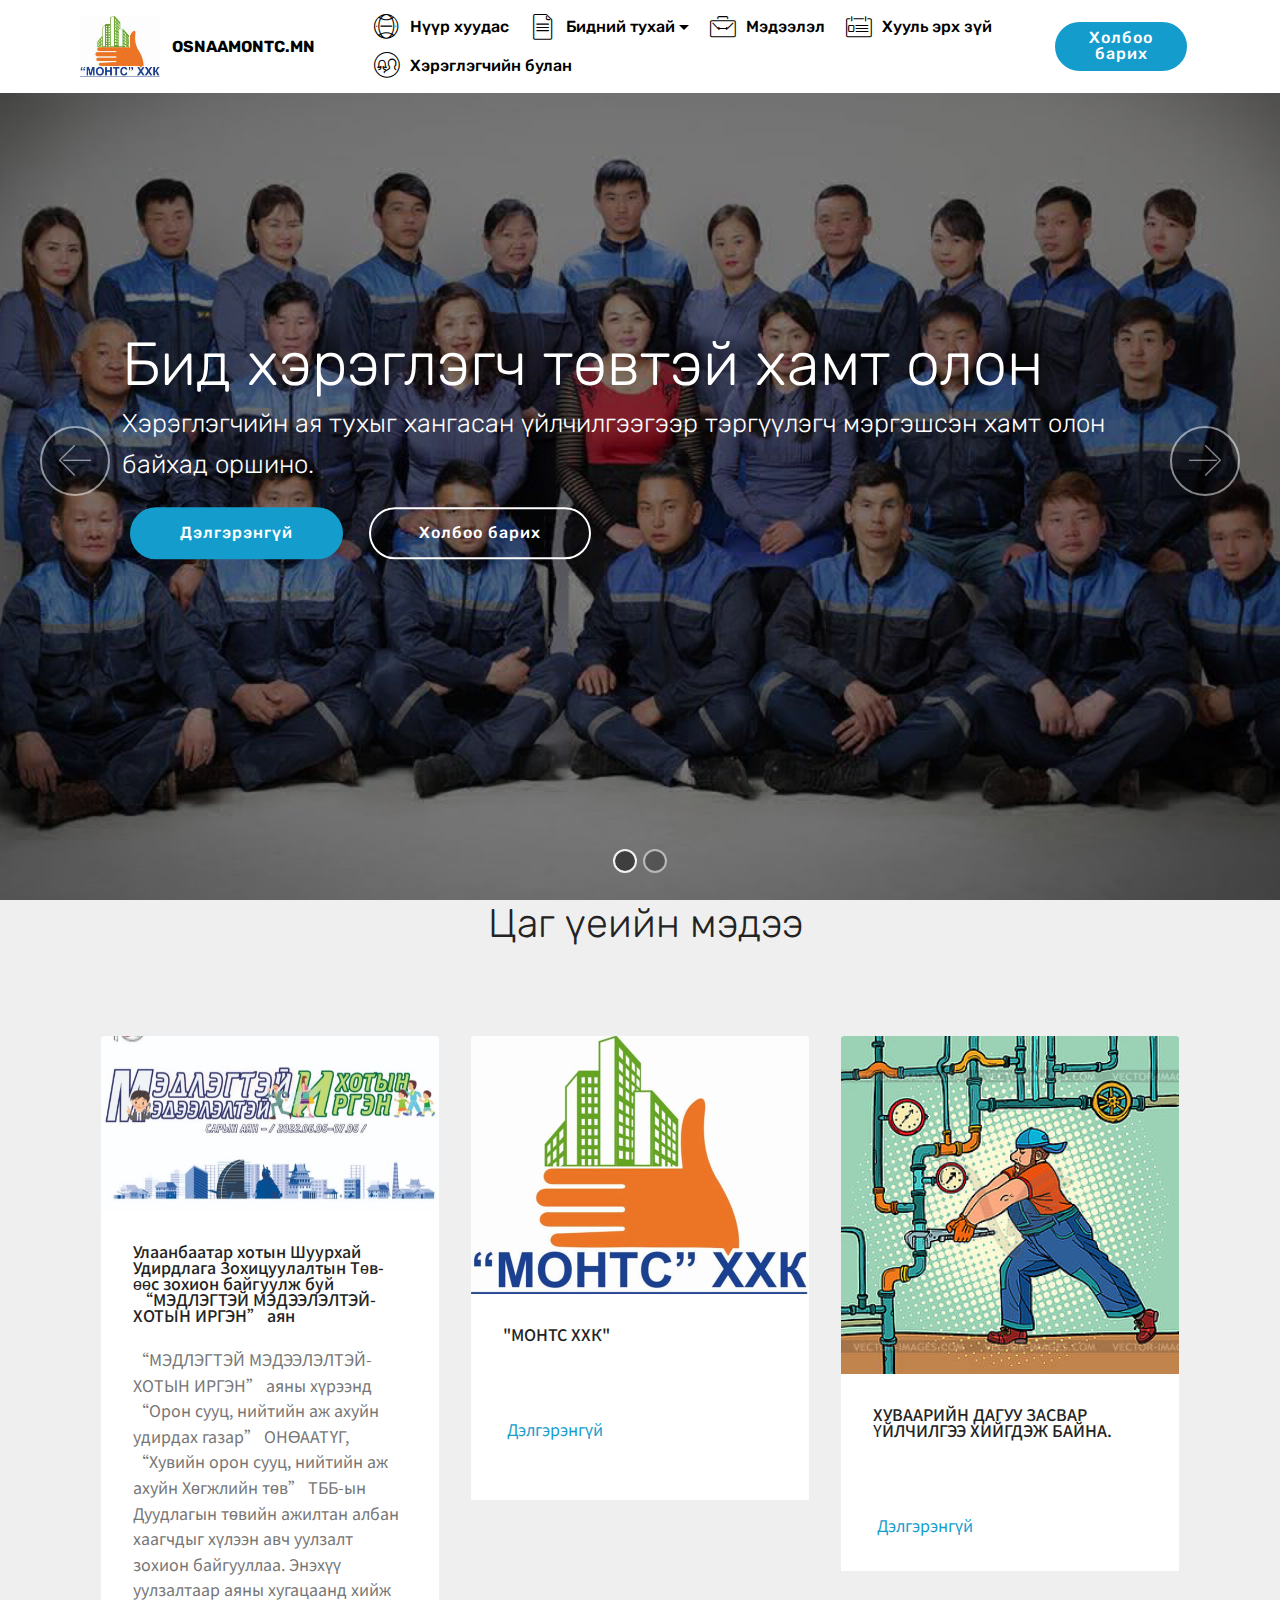
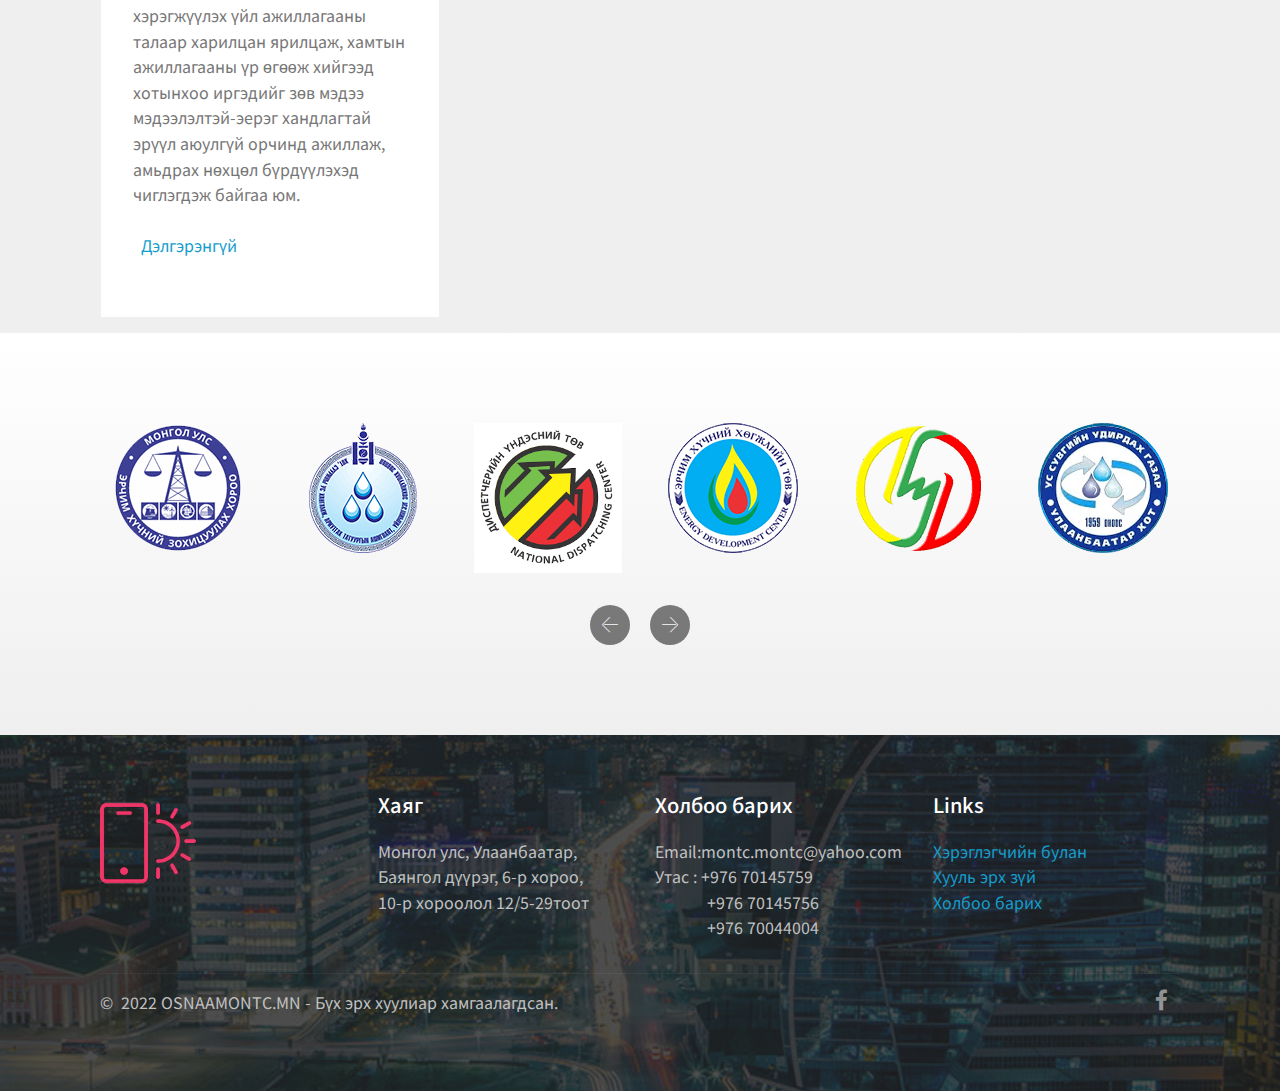
==== commit e175f067: "Add files via upload" ====
--- a/index.html
+++ b/index.html
@@ -57,11 +57,11 @@
     </nav>
 </section>
 
-<section class="engine"><a href="https://mobirise.info/q">responsive website templates</a></section><section class="carousel slide cid-t94xBZNrYD" data-interval="false" id="slider1-11">
-
-    
-
-    <div class="full-screen"><div class="mbr-slider slide carousel" data-keyboard="false" data-ride="false" data-interval="false" data-pause="false"><ol class="carousel-indicators"><li data-app-prevent-settings="" data-target="#slider1-11" class=" active" data-slide-to="0"></li></ol><div class="carousel-inner" role="listbox"><div class="carousel-item slider-fullscreen-image active" data-bg-video-slide="false" style="background-image: url(assets/images/12923238-914492605315644-2352558595181823603-n-960x600.jpg);"><div class="container container-slide"><div class="image_wrapper"><div class="mbr-overlay"></div><img src="assets/images/12923238-914492605315644-2352558595181823603-n-960x600.jpg" alt="" title=""><div class="carousel-caption justify-content-center"><div class="col-10 align-left"><h2 class="mbr-fonts-style display-1">Бид хэрэглэгч төвтэй хамт олон</h2><p class="lead mbr-text mbr-fonts-style display-5">Хэрэглэгчийн ая тухыг хангасан үйлчилгээгээр тэргүүлэгч мэргэшсэн хамт олон байхад оршино.</p><div class="mbr-section-btn" buttons="0"><a class="btn btn-primary display-4" href="page7.html">Дэлгэрэнгүй</a> <a class="btn  btn-white-outline display-4" href="page6.html">Холбоо барих</a></div></div></div></div></div></div></div><a data-app-prevent-settings="" class="carousel-control carousel-control-prev" role="button" data-slide="prev" href="#slider1-11"><span aria-hidden="true" class="mbri-left mbr-iconfont"></span><span class="sr-only">Previous</span></a><a data-app-prevent-settings="" class="carousel-control carousel-control-next" role="button" data-slide="next" href="#slider1-11"><span aria-hidden="true" class="mbri-right mbr-iconfont"></span><span class="sr-only">Next</span></a></div></div>
+<section class="engine"><a href="https://mobirise.info/m">site design templates</a></section><section class="carousel slide cid-t94xBZNrYD" data-interval="false" id="slider1-11">
+
+    
+
+    <div class="full-screen"><div class="mbr-slider slide carousel" data-keyboard="false" data-ride="false" data-interval="false" data-pause="false"><ol class="carousel-indicators"><li data-app-prevent-settings="" data-target="#slider1-11" class=" active" data-slide-to="0"></li><li data-app-prevent-settings="" data-target="#slider1-11" data-slide-to="1"></li></ol><div class="carousel-inner" role="listbox"><div class="carousel-item slider-fullscreen-image active" data-bg-video-slide="false" style="background-image: url(assets/images/12923238-914492605315644-2352558595181823603-n-960x600.jpg);"><div class="container container-slide"><div class="image_wrapper"><div class="mbr-overlay"></div><img src="assets/images/12923238-914492605315644-2352558595181823603-n-960x600.jpg" alt="" title=""><div class="carousel-caption justify-content-center"><div class="col-10 align-left"><h2 class="mbr-fonts-style display-1">Бид хэрэглэгч төвтэй хамт олон</h2><p class="lead mbr-text mbr-fonts-style display-5">Хэрэглэгчийн ая тухыг хангасан үйлчилгээгээр тэргүүлэгч мэргэшсэн хамт олон байхад оршино.</p><div class="mbr-section-btn" buttons="0"><a class="btn btn-primary display-4" href="page7.html">Дэлгэрэнгүй</a> <a class="btn  btn-white-outline display-4" href="page6.html">Холбоо барих</a></div></div></div></div></div></div><div class="carousel-item slider-fullscreen-image" data-bg-video-slide="false" style="background-image: url(assets/images/263116703-235375602072184-4303687907549622940-n-2000x1429.jpg);"><div class="container container-slide"><div class="image_wrapper"><div class="mbr-overlay"></div><img src="assets/images/263116703-235375602072184-4303687907549622940-n-2000x1429.jpg" alt="" title=""><div class="carousel-caption justify-content-center"><div class="col-10 align-left"><h2 class="mbr-fonts-style display-1">Бид хэрэглэгч төвтэй хамт олон</h2><p class="lead mbr-text mbr-fonts-style display-5">Хэрэглэгчийн ая тухыг хангасан үйлчилгээгээр тэргүүлэгч мэргэшсэн хамт олон байхад оршино.</p><div class="mbr-section-btn" buttons="0"><a class="btn btn-primary display-4" href="page7.html">Дэлгэрэнгүй</a> <a class="btn  btn-white-outline display-4" href="page6.html">Холбоо барих</a></div></div></div></div></div></div></div><a data-app-prevent-settings="" class="carousel-control carousel-control-prev" role="button" data-slide="prev" href="#slider1-11"><span aria-hidden="true" class="mbri-left mbr-iconfont"></span><span class="sr-only">Previous</span></a><a data-app-prevent-settings="" class="carousel-control carousel-control-next" role="button" data-slide="next" href="#slider1-11"><span aria-hidden="true" class="mbri-right mbr-iconfont"></span><span class="sr-only">Next</span></a></div></div>
 
 </section>
 
@@ -290,14 +290,6 @@
             </div>
         </div>
     </div>
-</section>
-
-<section class="carousel slide cid-taT4UKHxAU" data-interval="false" id="slider1-2i">
-
-    
-
-    <div class="full-screen"><div class="mbr-slider slide carousel" data-keyboard="false" data-ride="false" data-interval="false" data-pause="false"><ol class="carousel-indicators"><li data-app-prevent-settings="" data-target="#slider1-2i" class=" active" data-slide-to="0"></li></ol><div class="carousel-inner" role="listbox"><div class="carousel-item slider-fullscreen-image active" data-bg-video-slide="false" style="background-image: url(assets/images/263116703-235375602072184-4303687907549622940-n-2000x1429.jpg);"><div class="container container-slide"><div class="image_wrapper"><div class="mbr-overlay" style="opacity: 0.5; background-color: rgb(0, 0, 0);"></div><img src="assets/images/263116703-235375602072184-4303687907549622940-n-2000x1429.jpg" alt="" title=""><div class="carousel-caption justify-content-center"><div class="col-10 align-center"><h2 class="mbr-fonts-style display-1">Бид хэрэглэгч төвтэй хамт олон</h2><p class="lead mbr-text mbr-fonts-style display-5">Хэрэглэгчийн ая тухыг хангасан үйлчилгээгээр тэргүүлэгч мэргэшсэн хамт олон байхад оршино.</p><div class="mbr-section-btn" buttons="0"><a class="btn btn-success display-4" href="https://mobirise.com">Дэлгэрэнгүй</a> <a class="btn  btn-white-outline display-4" href="https://mobirise.com">Холбоо барих</a></div></div></div></div></div></div></div><a data-app-prevent-settings="" class="carousel-control carousel-control-prev" role="button" data-slide="prev" href="#slider1-2i"><span aria-hidden="true" class="mbri-left mbr-iconfont"></span><span class="sr-only">Previous</span></a><a data-app-prevent-settings="" class="carousel-control carousel-control-next" role="button" data-slide="next" href="#slider1-2i"><span aria-hidden="true" class="mbri-right mbr-iconfont"></span><span class="sr-only">Next</span></a></div></div>
-
 </section>
 
 
--- a/assets/mobirise/css/mbr-additional.css
+++ b/assets/mobirise/css/mbr-additional.css
@@ -1685,236 +1685,6 @@
 .cid-t8TuPagwVf P {
   color: #c1c1c1;
 }
-.cid-taT4UKHxAU .modal-body .close {
-  background: #1b1b1b;
-}
-.cid-taT4UKHxAU .modal-body .close span {
-  font-style: normal;
-}
-.cid-taT4UKHxAU .carousel-inner > .active,
-.cid-taT4UKHxAU .carousel-inner > .next,
-.cid-taT4UKHxAU .carousel-inner > .prev {
-  display: flex;
-}
-.cid-taT4UKHxAU .carousel-control .icon-next,
-.cid-taT4UKHxAU .carousel-control .icon-prev {
-  margin-top: -18px;
-  font-size: 40px;
-  line-height: 27px;
-}
-.cid-taT4UKHxAU .carousel-control:hover {
-  background: #1b1b1b;
-  color: #fff;
-  opacity: 1;
-}
-@media (max-width: 767px) {
-  .cid-taT4UKHxAU .container .carousel-control {
-    margin-bottom: 0;
-  }
-}
-.cid-taT4UKHxAU .boxed-slider {
-  position: relative;
-  padding: 93px 0;
-}
-.cid-taT4UKHxAU .boxed-slider > div {
-  position: relative;
-}
-.cid-taT4UKHxAU .container img {
-  width: 100%;
-}
-.cid-taT4UKHxAU .container img + .row {
-  position: absolute;
-  top: 50%;
-  left: 0;
-  right: 0;
-  -webkit-transform: translateY(-50%);
-  -moz-transform: translateY(-50%);
-  transform: translateY(-50%);
-  z-index: 2;
-}
-.cid-taT4UKHxAU .mbr-section {
-  padding: 0;
-  background-attachment: scroll;
-}
-.cid-taT4UKHxAU .mbr-table-cell {
-  padding: 0;
-}
-.cid-taT4UKHxAU .container .carousel-indicators {
-  margin-bottom: 3px;
-}
-.cid-taT4UKHxAU .carousel-caption {
-  top: 50%;
-  right: 0;
-  bottom: auto;
-  left: 0;
-  display: -webkit-flex;
-  align-items: center;
-  -webkit-transform: translateY(-50%);
-  transform: translateY(-50%);
-  -webkit-align-items: center;
-}
-.cid-taT4UKHxAU .mbr-overlay {
-  z-index: 1;
-}
-.cid-taT4UKHxAU .container-slide.container {
-  min-width: 100%;
-  min-height: 100vh;
-  padding: 0;
-}
-.cid-taT4UKHxAU .carousel-item {
-  background-position: 50% 50%;
-  background-repeat: no-repeat;
-  background-size: cover;
-  opacity: 1;
-}
-.cid-taT4UKHxAU .carousel-item.active.right,
-.cid-taT4UKHxAU .carousel-item.next {
-  left: 0;
-  transition: opacity 0.7s ease-in-out;
-  opacity: 0;
-}
-.cid-taT4UKHxAU .carousel-item.active.left,
-.cid-taT4UKHxAU .carousel-item.prev {
-  left: 0;
-  transition: opacity 0.7s ease-in-out;
-  opacity: 0;
-}
-.cid-taT4UKHxAU .carousel-item.active,
-.cid-taT4UKHxAU .carousel-item.next.left,
-.cid-taT4UKHxAU .carousel-item.prev.right {
-  left: 0;
-  opacity: 1;
-}
-.cid-taT4UKHxAU .mbr-slider .carousel-control {
-  top: 50%;
-  width: 70px;
-  height: 70px;
-  margin-top: -1.5rem;
-  font-size: 35px;
-  background-color: rgba(0, 0, 0, 0.5);
-  border: 2px solid #fff;
-  border-radius: 50%;
-  transition: all .3s;
-  z-index: 11;
-}
-.cid-taT4UKHxAU .mbr-slider .carousel-control.carousel-control-prev {
-  left: 0;
-  margin-left: 2.5rem;
-}
-.cid-taT4UKHxAU .mbr-slider .carousel-control.carousel-control-next {
-  right: 0;
-  margin-right: 2.5rem;
-}
-.cid-taT4UKHxAU .mbr-slider .carousel-control .mbr-iconfont {
-  font-size: 2rem;
-}
-@media (max-width: 767px) {
-  .cid-taT4UKHxAU .mbr-slider .carousel-control {
-    top: auto;
-    bottom: 1rem;
-  }
-}
-.cid-taT4UKHxAU .mbr-slider .carousel-indicators {
-  position: absolute;
-  bottom: 0;
-  margin-bottom: 1.5rem !important;
-}
-.cid-taT4UKHxAU .mbr-slider .carousel-indicators li {
-  max-width: 20px;
-  width: 20px;
-  height: 20px;
-  max-height: 20px;
-  margin: 3px;
-  background-color: rgba(0, 0, 0, 0.5);
-  border: 2px solid #fff;
-  border-radius: 50%;
-  opacity: .5;
-  transition: all .3s;
-}
-.cid-taT4UKHxAU .mbr-slider .carousel-indicators li.active,
-.cid-taT4UKHxAU .mbr-slider .carousel-indicators li:hover {
-  opacity: .9;
-}
-.cid-taT4UKHxAU .mbr-slider .carousel-indicators li::after,
-.cid-taT4UKHxAU .mbr-slider .carousel-indicators li::before {
-  content: none;
-}
-.cid-taT4UKHxAU .mbr-slider .carousel-indicators.ie-fix {
-  left: 50%;
-  display: block;
-  width: 60%;
-  margin-left: -30%;
-  text-align: center;
-}
-@media (max-width: 576px) {
-  .cid-taT4UKHxAU .mbr-slider .carousel-indicators {
-    display: none !important;
-  }
-}
-.cid-taT4UKHxAU .mbr-slider > .container img {
-  width: 100%;
-}
-.cid-taT4UKHxAU .mbr-slider > .container img + .row {
-  position: absolute;
-  top: 50%;
-  right: 0;
-  left: 0;
-  z-index: 2;
-  -moz-transform: translateY(-50%);
-  -webkit-transform: translateY(-50%);
-  transform: translateY(-50%);
-}
-.cid-taT4UKHxAU .mbr-slider > .container .carousel-indicators {
-  margin-bottom: 3px;
-}
-@media (max-width: 576px) {
-  .cid-taT4UKHxAU .mbr-slider > .container .carousel-control {
-    margin-bottom: 0;
-  }
-}
-.cid-taT4UKHxAU .mbr-slider .mbr-section {
-  padding: 0;
-  background-attachment: scroll;
-}
-.cid-taT4UKHxAU .mbr-slider .mbr-table-cell {
-  padding: 0;
-}
-.cid-taT4UKHxAU .carousel-item .container.container-slide {
-  position: initial;
-  min-height: 0;
-}
-.cid-taT4UKHxAU .full-screen .slider-fullscreen-image {
-  min-height: 100vh;
-  background-repeat: no-repeat;
-  background-position: 50% 50%;
-  background-size: cover;
-}
-.cid-taT4UKHxAU .full-screen .slider-fullscreen-image.active {
-  display: -o-flex;
-}
-.cid-taT4UKHxAU .full-screen .container {
-  width: auto;
-  padding-right: 0;
-  padding-left: 0;
-}
-.cid-taT4UKHxAU .full-screen .carousel-item .container.container-slide {
-  width: 100%;
-  min-height: 100vh;
-  padding: 0;
-}
-.cid-taT4UKHxAU .full-screen .carousel-item .container.container-slide img {
-  display: none;
-}
-.cid-taT4UKHxAU .mbr-background-video-preview {
-  position: absolute;
-  top: 0;
-  right: 0;
-  bottom: 0;
-  left: 0;
-}
-.cid-taT4UKHxAU .mbr-overlay ~ .container-slide {
-  z-index: auto;
-}
 .cid-t7tADNF44M .navbar {
   background: #ffffff;
   transition: none;
--- a/assets/mobirise/css/mbr-additional.css
+++ b/assets/mobirise/css/mbr-additional.css
@@ -1685,236 +1685,6 @@
 .cid-t8TuPagwVf P {
   color: #c1c1c1;
 }
-.cid-taT4UKHxAU .modal-body .close {
-  background: #1b1b1b;
-}
-.cid-taT4UKHxAU .modal-body .close span {
-  font-style: normal;
-}
-.cid-taT4UKHxAU .carousel-inner > .active,
-.cid-taT4UKHxAU .carousel-inner > .next,
-.cid-taT4UKHxAU .carousel-inner > .prev {
-  display: flex;
-}
-.cid-taT4UKHxAU .carousel-control .icon-next,
-.cid-taT4UKHxAU .carousel-control .icon-prev {
-  margin-top: -18px;
-  font-size: 40px;
-  line-height: 27px;
-}
-.cid-taT4UKHxAU .carousel-control:hover {
-  background: #1b1b1b;
-  color: #fff;
-  opacity: 1;
-}
-@media (max-width: 767px) {
-  .cid-taT4UKHxAU .container .carousel-control {
-    margin-bottom: 0;
-  }
-}
-.cid-taT4UKHxAU .boxed-slider {
-  position: relative;
-  padding: 93px 0;
-}
-.cid-taT4UKHxAU .boxed-slider > div {
-  position: relative;
-}
-.cid-taT4UKHxAU .container img {
-  width: 100%;
-}
-.cid-taT4UKHxAU .container img + .row {
-  position: absolute;
-  top: 50%;
-  left: 0;
-  right: 0;
-  -webkit-transform: translateY(-50%);
-  -moz-transform: translateY(-50%);
-  transform: translateY(-50%);
-  z-index: 2;
-}
-.cid-taT4UKHxAU .mbr-section {
-  padding: 0;
-  background-attachment: scroll;
-}
-.cid-taT4UKHxAU .mbr-table-cell {
-  padding: 0;
-}
-.cid-taT4UKHxAU .container .carousel-indicators {
-  margin-bottom: 3px;
-}
-.cid-taT4UKHxAU .carousel-caption {
-  top: 50%;
-  right: 0;
-  bottom: auto;
-  left: 0;
-  display: -webkit-flex;
-  align-items: center;
-  -webkit-transform: translateY(-50%);
-  transform: translateY(-50%);
-  -webkit-align-items: center;
-}
-.cid-taT4UKHxAU .mbr-overlay {
-  z-index: 1;
-}
-.cid-taT4UKHxAU .container-slide.container {
-  min-width: 100%;
-  min-height: 100vh;
-  padding: 0;
-}
-.cid-taT4UKHxAU .carousel-item {
-  background-position: 50% 50%;
-  background-repeat: no-repeat;
-  background-size: cover;
-  opacity: 1;
-}
-.cid-taT4UKHxAU .carousel-item.active.right,
-.cid-taT4UKHxAU .carousel-item.next {
-  left: 0;
-  transition: opacity 0.7s ease-in-out;
-  opacity: 0;
-}
-.cid-taT4UKHxAU .carousel-item.active.left,
-.cid-taT4UKHxAU .carousel-item.prev {
-  left: 0;
-  transition: opacity 0.7s ease-in-out;
-  opacity: 0;
-}
-.cid-taT4UKHxAU .carousel-item.active,
-.cid-taT4UKHxAU .carousel-item.next.left,
-.cid-taT4UKHxAU .carousel-item.prev.right {
-  left: 0;
-  opacity: 1;
-}
-.cid-taT4UKHxAU .mbr-slider .carousel-control {
-  top: 50%;
-  width: 70px;
-  height: 70px;
-  margin-top: -1.5rem;
-  font-size: 35px;
-  background-color: rgba(0, 0, 0, 0.5);
-  border: 2px solid #fff;
-  border-radius: 50%;
-  transition: all .3s;
-  z-index: 11;
-}
-.cid-taT4UKHxAU .mbr-slider .carousel-control.carousel-control-prev {
-  left: 0;
-  margin-left: 2.5rem;
-}
-.cid-taT4UKHxAU .mbr-slider .carousel-control.carousel-control-next {
-  right: 0;
-  margin-right: 2.5rem;
-}
-.cid-taT4UKHxAU .mbr-slider .carousel-control .mbr-iconfont {
-  font-size: 2rem;
-}
-@media (max-width: 767px) {
-  .cid-taT4UKHxAU .mbr-slider .carousel-control {
-    top: auto;
-    bottom: 1rem;
-  }
-}
-.cid-taT4UKHxAU .mbr-slider .carousel-indicators {
-  position: absolute;
-  bottom: 0;
-  margin-bottom: 1.5rem !important;
-}
-.cid-taT4UKHxAU .mbr-slider .carousel-indicators li {
-  max-width: 20px;
-  width: 20px;
-  height: 20px;
-  max-height: 20px;
-  margin: 3px;
-  background-color: rgba(0, 0, 0, 0.5);
-  border: 2px solid #fff;
-  border-radius: 50%;
-  opacity: .5;
-  transition: all .3s;
-}
-.cid-taT4UKHxAU .mbr-slider .carousel-indicators li.active,
-.cid-taT4UKHxAU .mbr-slider .carousel-indicators li:hover {
-  opacity: .9;
-}
-.cid-taT4UKHxAU .mbr-slider .carousel-indicators li::after,
-.cid-taT4UKHxAU .mbr-slider .carousel-indicators li::before {
-  content: none;
-}
-.cid-taT4UKHxAU .mbr-slider .carousel-indicators.ie-fix {
-  left: 50%;
-  display: block;
-  width: 60%;
-  margin-left: -30%;
-  text-align: center;
-}
-@media (max-width: 576px) {
-  .cid-taT4UKHxAU .mbr-slider .carousel-indicators {
-    display: none !important;
-  }
-}
-.cid-taT4UKHxAU .mbr-slider > .container img {
-  width: 100%;
-}
-.cid-taT4UKHxAU .mbr-slider > .container img + .row {
-  position: absolute;
-  top: 50%;
-  right: 0;
-  left: 0;
-  z-index: 2;
-  -moz-transform: translateY(-50%);
-  -webkit-transform: translateY(-50%);
-  transform: translateY(-50%);
-}
-.cid-taT4UKHxAU .mbr-slider > .container .carousel-indicators {
-  margin-bottom: 3px;
-}
-@media (max-width: 576px) {
-  .cid-taT4UKHxAU .mbr-slider > .container .carousel-control {
-    margin-bottom: 0;
-  }
-}
-.cid-taT4UKHxAU .mbr-slider .mbr-section {
-  padding: 0;
-  background-attachment: scroll;
-}
-.cid-taT4UKHxAU .mbr-slider .mbr-table-cell {
-  padding: 0;
-}
-.cid-taT4UKHxAU .carousel-item .container.container-slide {
-  position: initial;
-  min-height: 0;
-}
-.cid-taT4UKHxAU .full-screen .slider-fullscreen-image {
-  min-height: 100vh;
-  background-repeat: no-repeat;
-  background-position: 50% 50%;
-  background-size: cover;
-}
-.cid-taT4UKHxAU .full-screen .slider-fullscreen-image.active {
-  display: -o-flex;
-}
-.cid-taT4UKHxAU .full-screen .container {
-  width: auto;
-  padding-right: 0;
-  padding-left: 0;
-}
-.cid-taT4UKHxAU .full-screen .carousel-item .container.container-slide {
-  width: 100%;
-  min-height: 100vh;
-  padding: 0;
-}
-.cid-taT4UKHxAU .full-screen .carousel-item .container.container-slide img {
-  display: none;
-}
-.cid-taT4UKHxAU .mbr-background-video-preview {
-  position: absolute;
-  top: 0;
-  right: 0;
-  bottom: 0;
-  left: 0;
-}
-.cid-taT4UKHxAU .mbr-overlay ~ .container-slide {
-  z-index: auto;
-}
 .cid-t7tADNF44M .navbar {
   background: #ffffff;
   transition: none;
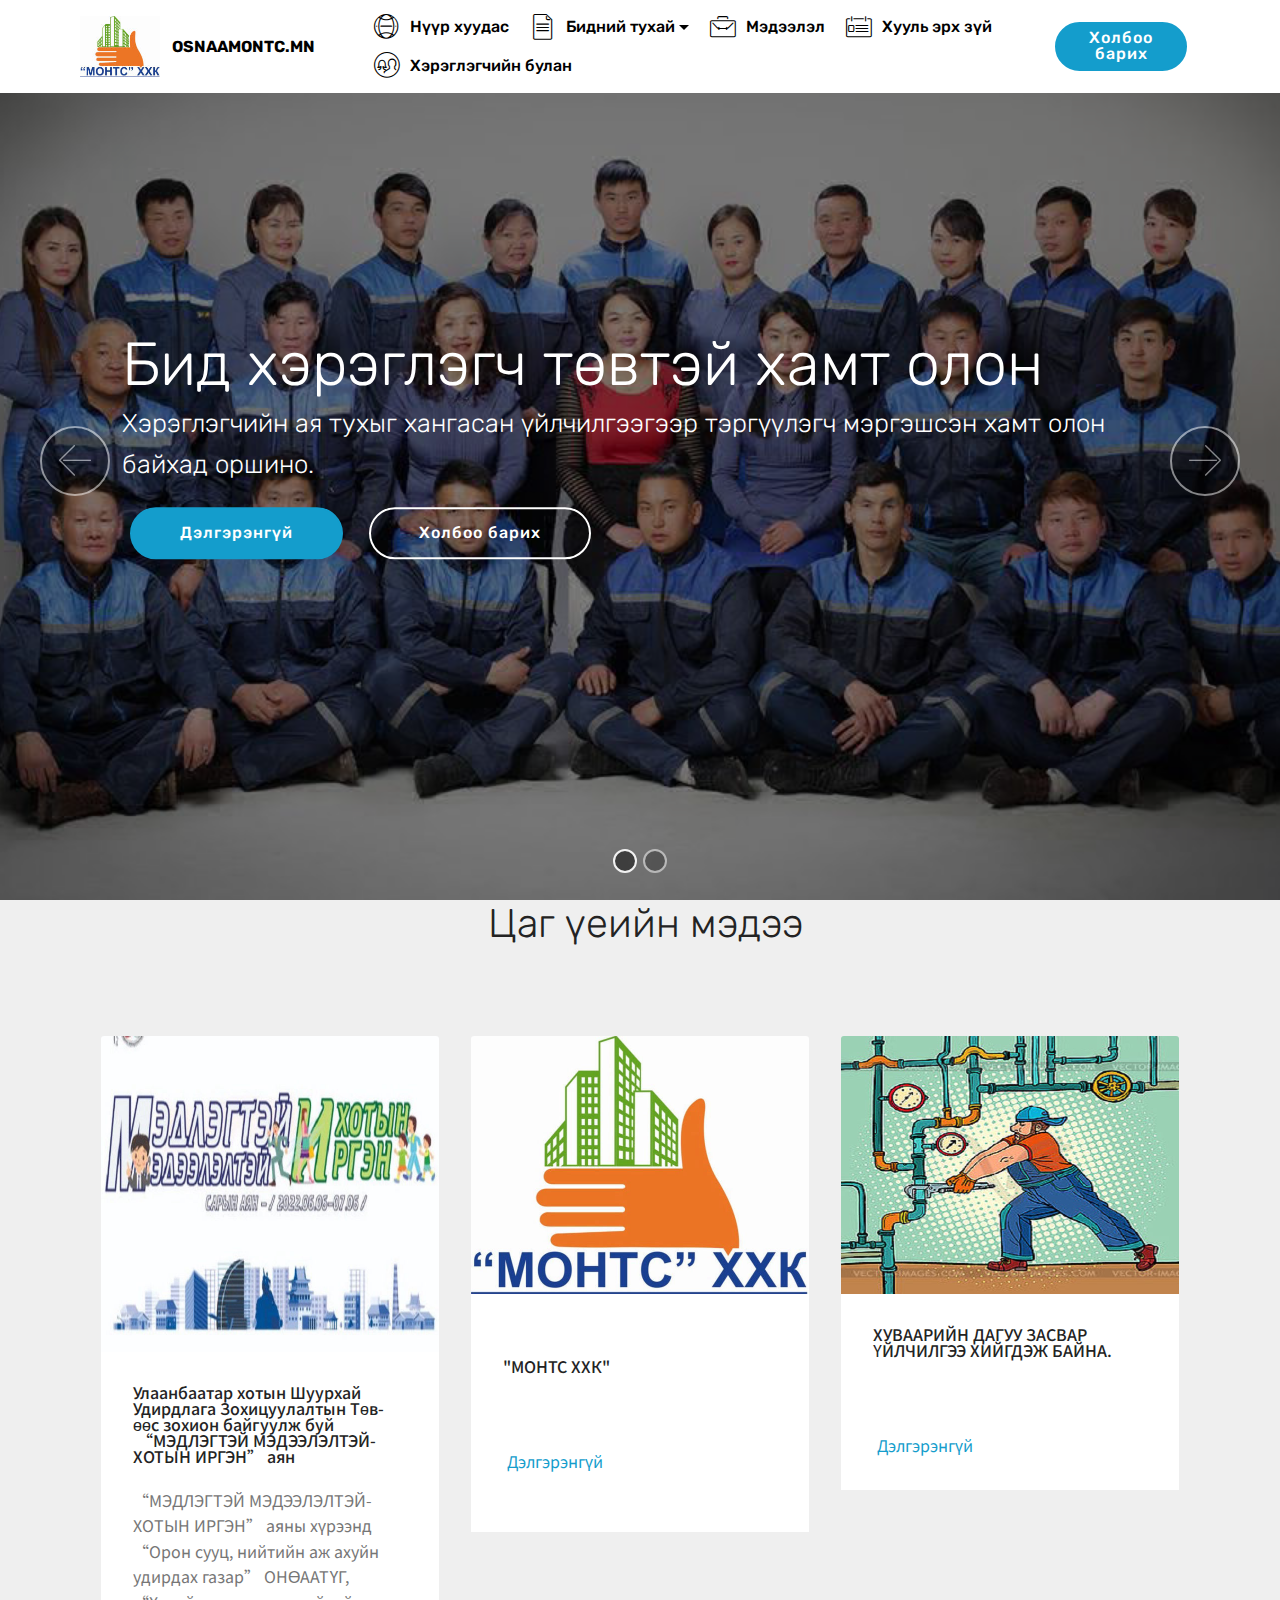
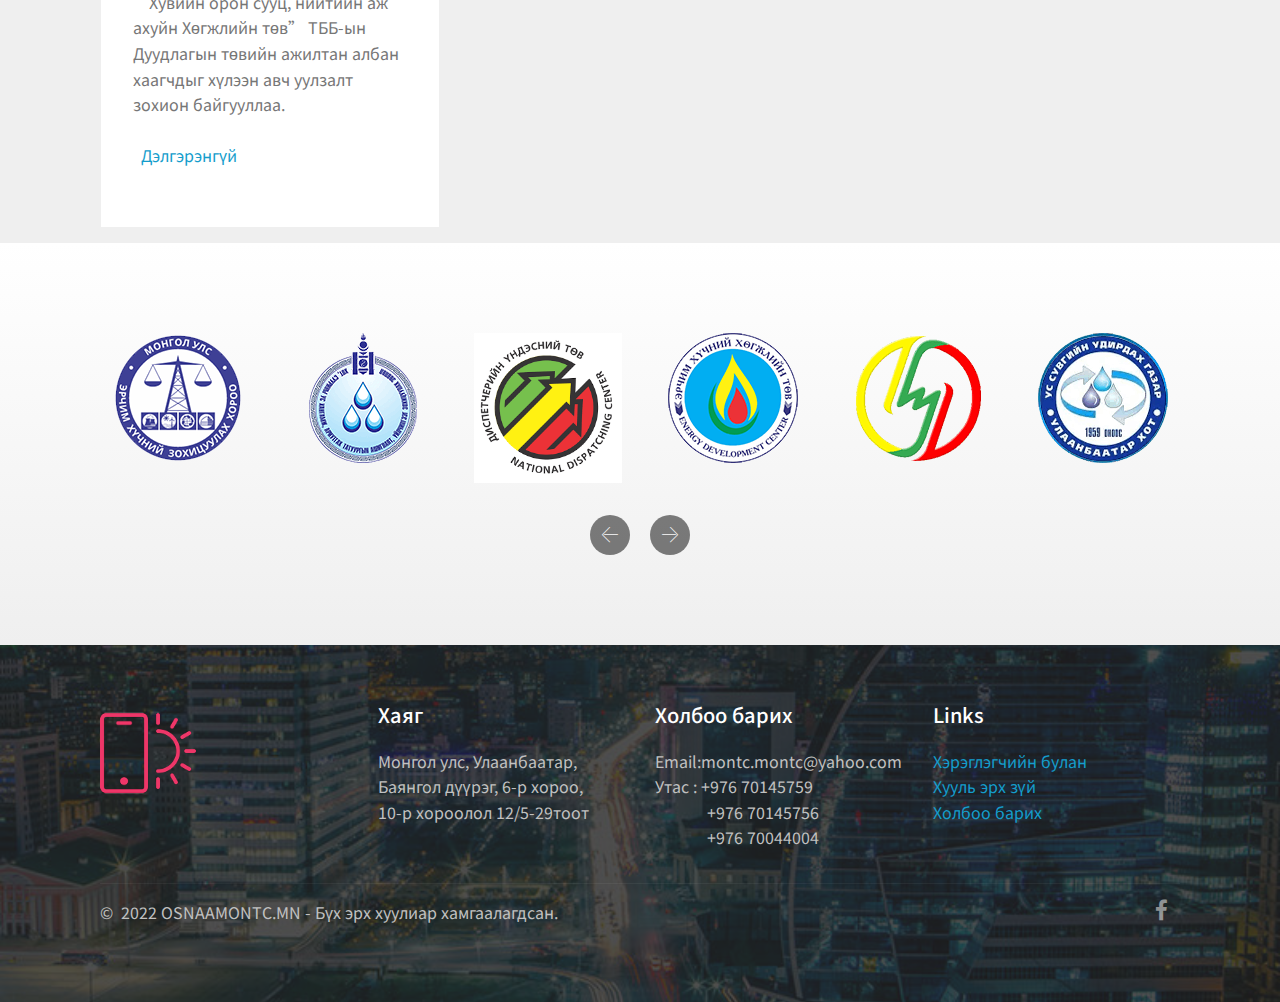
==== commit 33905839: "Add files via upload" ====
--- a/index.html
+++ b/index.html
@@ -57,7 +57,7 @@
     </nav>
 </section>
 
-<section class="engine"><a href="https://mobirise.info/m">site design templates</a></section><section class="carousel slide cid-t94xBZNrYD" data-interval="false" id="slider1-11">
+<section class="engine"><a href="https://mobirise.info/n">free simple web templates</a></section><section class="carousel slide cid-t94xBZNrYD" data-interval="false" id="slider1-11">
 
     
 
@@ -79,11 +79,11 @@
                     <div class="card-img">
                         <div class="mbr-overlay"></div>
                         
-                        <img src="assets/images/medlegtei-irgen-676x381.jpeg" alt="Mobirise" title="">
+                        <img src="assets/images/medlegtei-irgen-616x575.jpg" alt="Mobirise" title="">
                     </div>
                     <div class="card-box">
                         <h4 class="card-title mbr-fonts-style display-7"><div>Улаанбаатар хотын Шуурхай Удирдлага Зохицуулалтын Төв-өөс зохион байгуулж буй &nbsp;“МЭДЛЭГТЭЙ МЭДЭЭЛЭЛТЭЙ-ХОТЫН ИРГЭН” аян</div></h4>
-                        <p class="mbr-text mbr-fonts-style align-left display-7">“МЭДЛЭГТЭЙ МЭДЭЭЛЭЛТЭЙ-ХОТЫН ИРГЭН” аяны хүрээнд “Орон сууц, нийтийн аж ахуйн удирдах газар” ОНӨААТҮГ, “Хувийн орон сууц, нийтийн аж ахуйн Хөгжлийн төв” ТББ-ын Дуудлагын төвийн ажилтан албан хаагчдыг хүлээн авч уулзалт зохион байгууллаа. Энэхүү уулзалтаар аяны хугацаанд хийж хэрэгжүүлэх үйл ажиллагааны талаар харилцан ярилцаж, хамтын ажиллагааны үр өгөөж хийгээд хотынхоо иргэдийг зөв мэдээ мэдээлэлтэй-эерэг хандлагтай эрүүл аюулгүй орчинд ажиллаж, амьдрах нөхцөл бүрдүүлэхэд чиглэгдэж байгаа юм.&nbsp;<br>&nbsp; &nbsp; &nbsp; &nbsp; &nbsp; &nbsp; &nbsp; &nbsp; &nbsp; &nbsp; &nbsp; &nbsp; &nbsp; &nbsp; &nbsp; &nbsp; &nbsp; &nbsp; &nbsp; &nbsp; &nbsp; &nbsp; &nbsp; &nbsp;&nbsp;<a href="page9.html">Дэлгэрэнгүй</a><br>
+                        <p class="mbr-text mbr-fonts-style align-left display-7">“МЭДЛЭГТЭЙ МЭДЭЭЛЭЛТЭЙ-ХОТЫН ИРГЭН” аяны хүрээнд “Орон сууц, нийтийн аж ахуйн удирдах газар” ОНӨААТҮГ, “Хувийн орон сууц, нийтийн аж ахуйн Хөгжлийн төв” ТББ-ын Дуудлагын төвийн ажилтан албан хаагчдыг хүлээн авч уулзалт зохион байгууллаа.&nbsp;<br>&nbsp; &nbsp; &nbsp; &nbsp; &nbsp; &nbsp; &nbsp; &nbsp; &nbsp; &nbsp; &nbsp; &nbsp; &nbsp; &nbsp; &nbsp; &nbsp; &nbsp; &nbsp; &nbsp; &nbsp; &nbsp; &nbsp; &nbsp; &nbsp;&nbsp;<a href="page9.html">Дэлгэрэнгүй</a><br>
 <br></p>
                     </div>
                 </div>
@@ -93,10 +93,10 @@
                     <div class="card-img">
                         <div class="mbr-overlay"></div>
                         
-                        <img src="assets/images/montc-logo-676x515.jpg" alt="Mobirise" title="">
+                        <img src="assets/images/montc-logo-1-676x515.jpg" alt="Mobirise" title="">
                     </div>
                     <div class="card-box">
-                        <h4 class="card-title mbr-fonts-style display-7">"МОНТС ХХК"&nbsp;</h4>
+                        <h4 class="card-title mbr-fonts-style display-7"><br><br>"МОНТС ХХК"&nbsp;</h4>
                         <p class="mbr-text mbr-fonts-style display-7"><br>&nbsp; &nbsp; &nbsp; &nbsp; &nbsp; &nbsp; &nbsp; &nbsp; &nbsp; &nbsp; &nbsp; &nbsp; &nbsp; &nbsp; &nbsp; &nbsp; &nbsp; &nbsp; &nbsp; &nbsp; &nbsp; &nbsp; &nbsp; &nbsp; <a href="page10.html">&nbsp;Дэлгэрэнгүй</a><br><br></p>
                     </div>
                 </div>
@@ -107,7 +107,7 @@
                     <div class="card-img">
                         <div class="mbr-overlay"></div>
                         
-                        <img src="assets/images/zasvar-uilchilgee-300x300.jpg" alt="Mobirise" title="">
+                        <img src="assets/images/zasvar-uilchilgee-676x515.jpg" alt="Mobirise" title="">
                     </div>
                     <div class="card-box">
                         <h4 class="card-title mbr-fonts-style display-7">ХУВААРИЙН ДАГУУ ЗАСВАР ҮЙЛЧИЛГЭЭ ХИЙГДЭЖ БАЙНА.</h4>
--- a/assets/mobirise/css/mbr-additional.css
+++ b/assets/mobirise/css/mbr-additional.css
@@ -2190,6 +2190,7 @@
 }
 .cid-t9nhbGkOGT P {
   color: #c1c1c1;
+  text-align: left;
 }
 .cid-t7tADNF44M .navbar {
   background: #ffffff;
--- a/assets/mobirise/css/mbr-additional.css
+++ b/assets/mobirise/css/mbr-additional.css
@@ -2190,6 +2190,7 @@
 }
 .cid-t9nhbGkOGT P {
   color: #c1c1c1;
+  text-align: left;
 }
 .cid-t7tADNF44M .navbar {
   background: #ffffff;
